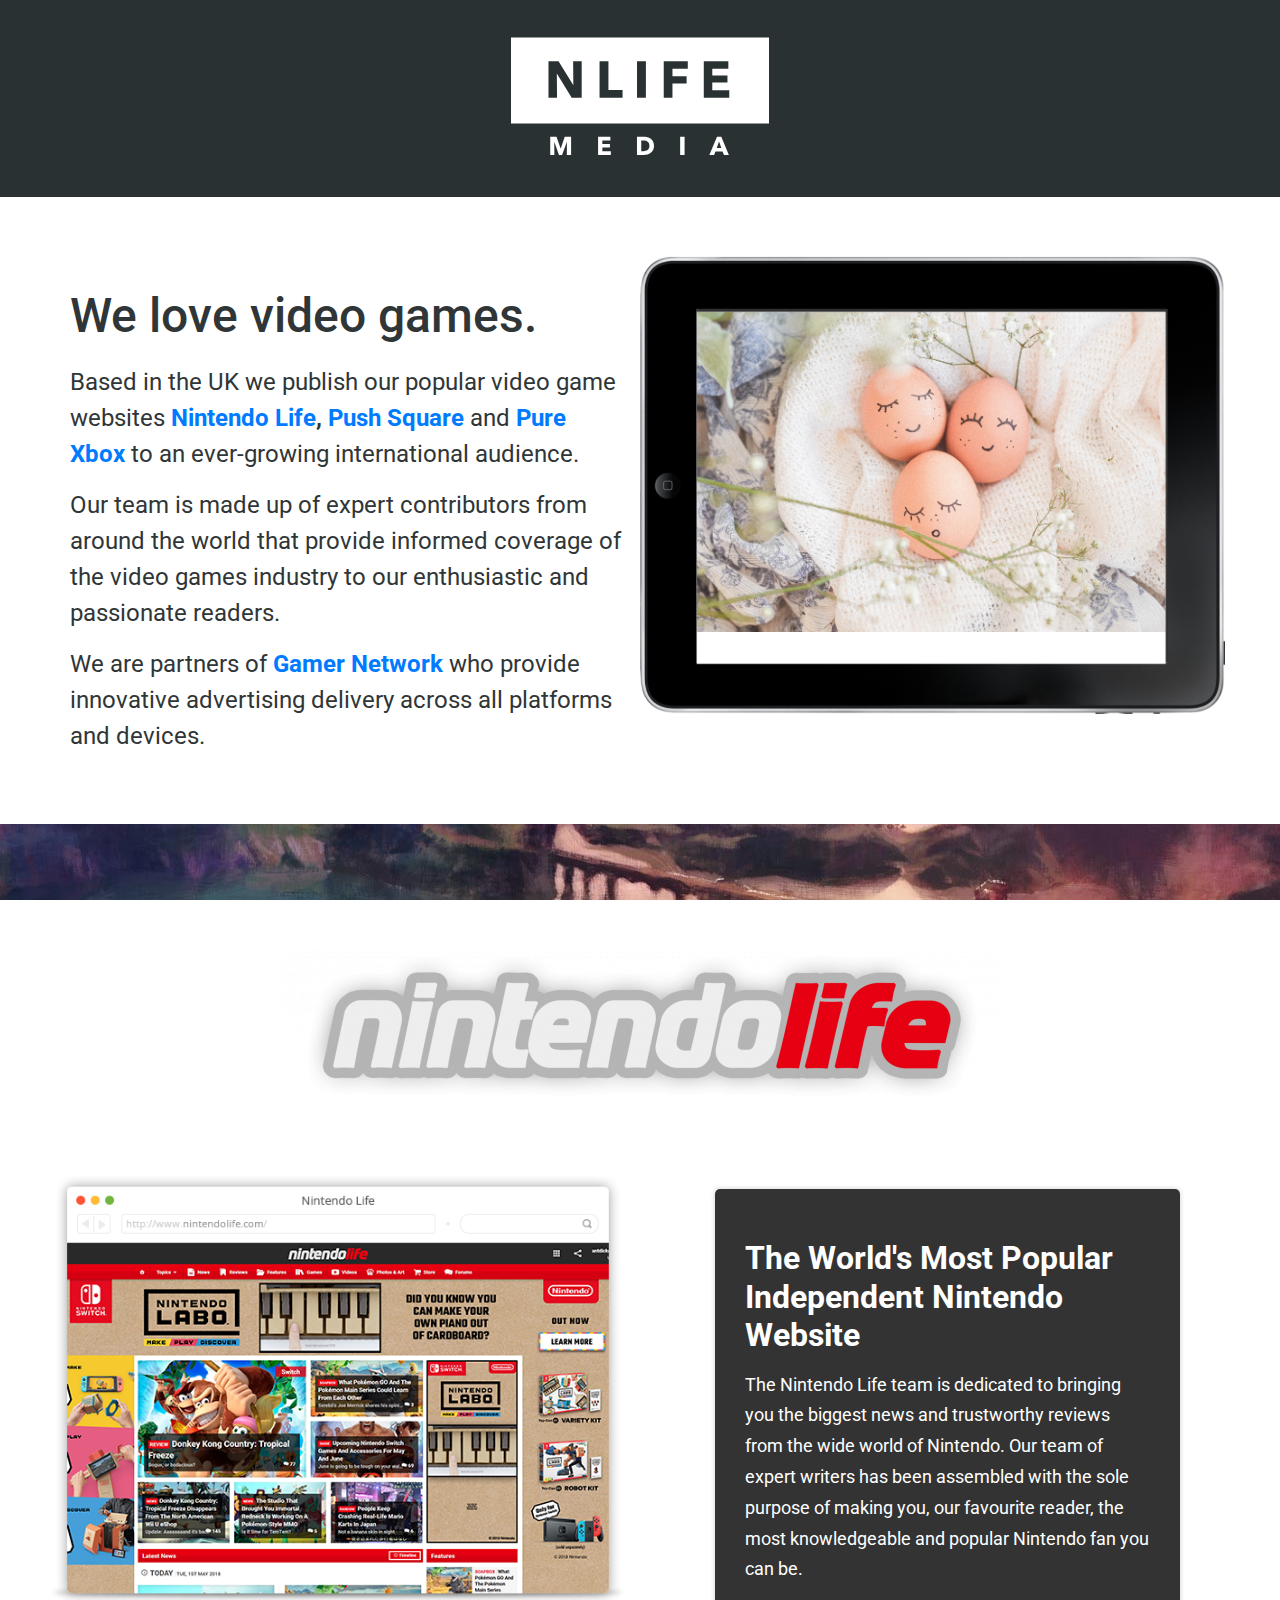
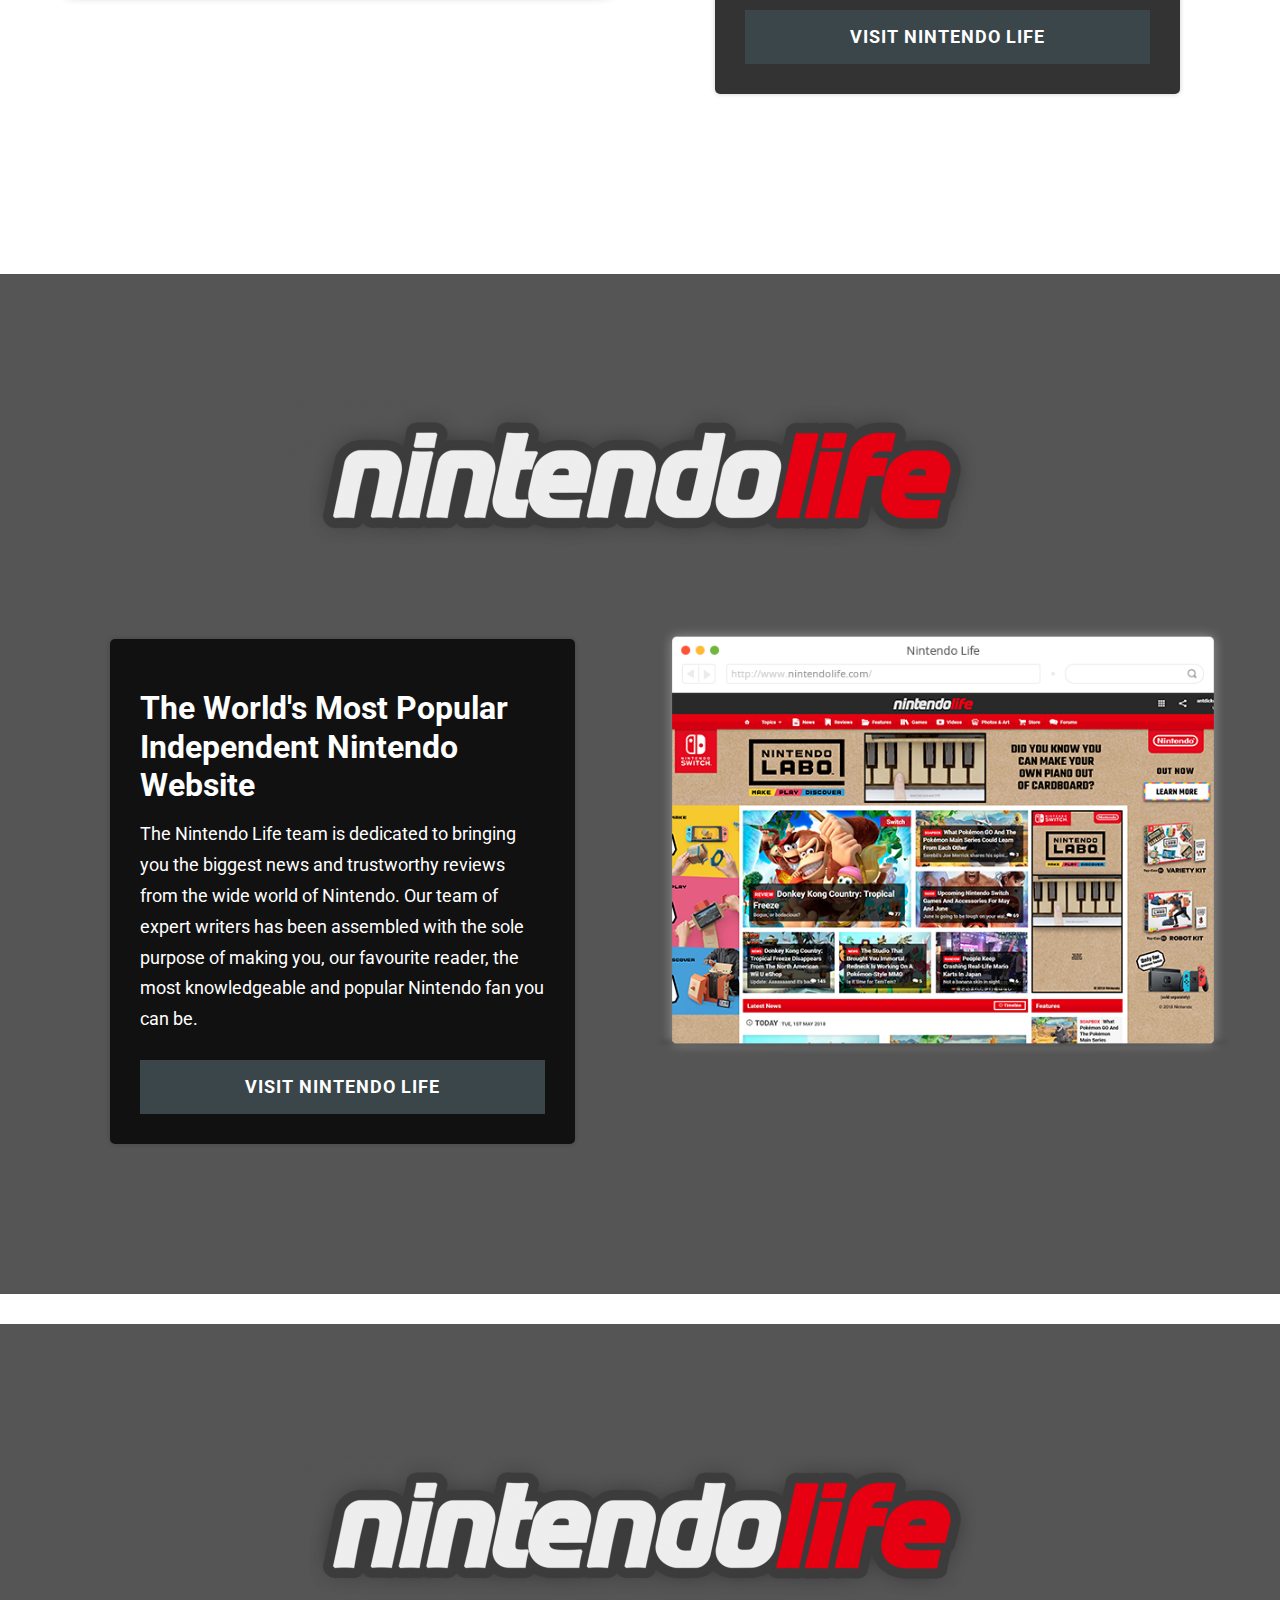
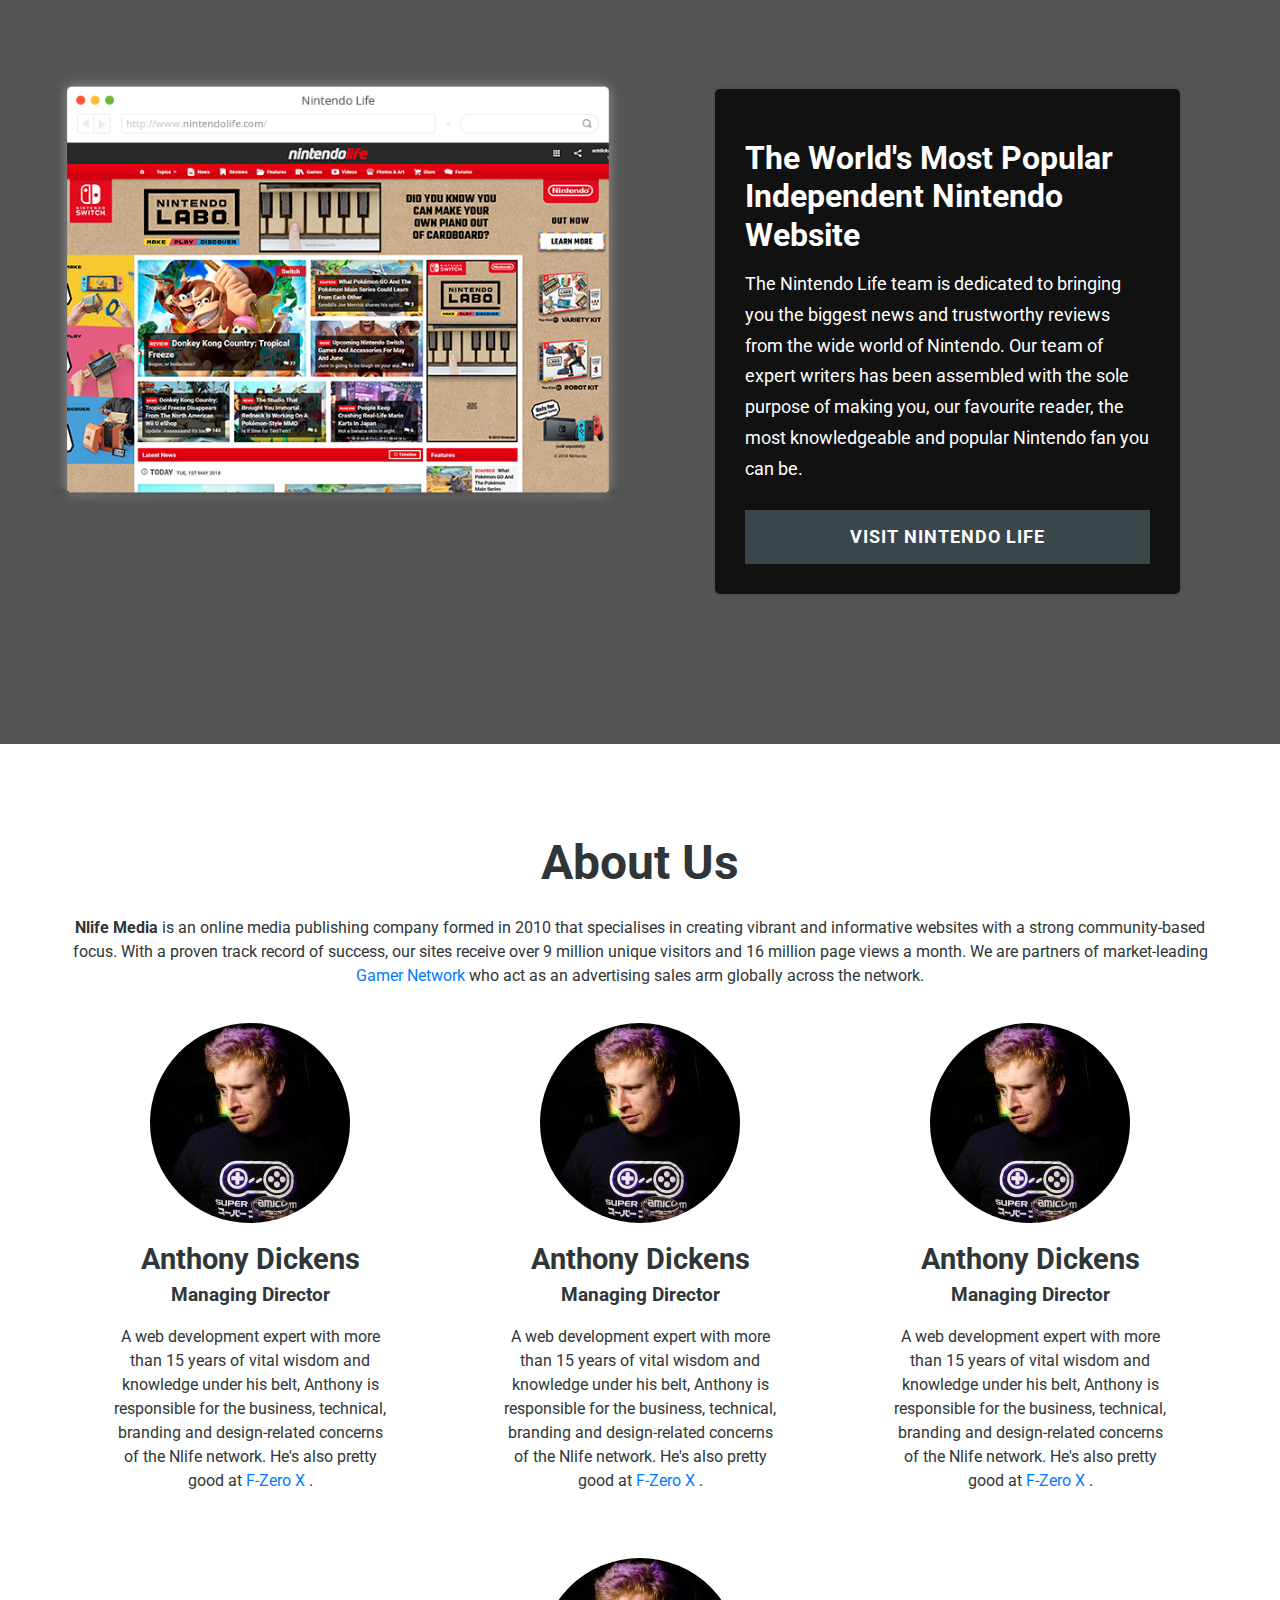
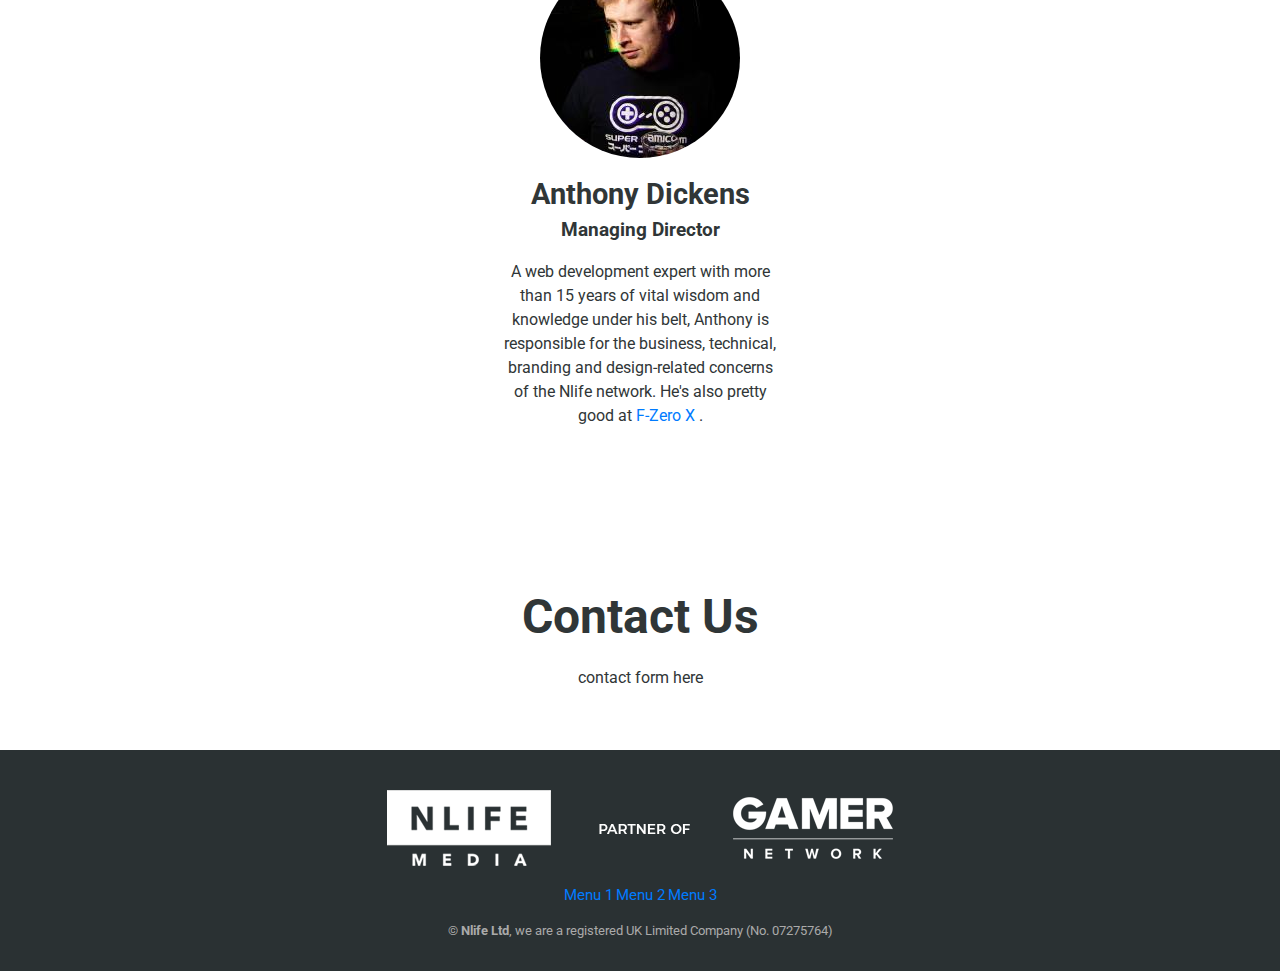
==== demo.html @ eb01dbcd "file changed" ====
<!doctype html>
<html lang="en">

<head>
    <!-- Required meta tags -->
    <meta charset="utf-8">
    <meta name="viewport" content="width=device-width, initial-scale=1, shrink-to-fit=no">
    <link href="https://fonts.googleapis.com/css?family=Roboto:400,700&display=swap" rel="stylesheet">
    <!-- Bootstrap CSS -->
    <link rel="stylesheet" href="css/main.css">

    <title>Hello, world!</title>
</head>

<body>
    <header class="masthead">
        <div class="site-logo">
            <h1><a href='http://localhost/workshop/html/' title="Nlife Media">Nlife Media</a></h1>
        </div>
    </header>
    <section class="banner">
        <div class="container">
            <div class="row">
                <div class="col-6">
                    <div class="banner-content">
                        <h2>We love video games.</h2>
                        <p>Based in the UK we publish our popular video game websites
                            <strong><a rel="external" href="https://www.nintendolife.com" target="_blank"
                                    title="External Link: https://www.nintendolife.com">Nintendo Life</a>,</strong>
                            <strong><a rel="external" href="https://www.pushsquare.com" target="_blank"
                                    title="External Link: https://www.pushsquare.com">Push Square</a></strong>
                            and<strong>
                                <a rel="external" href="https://www.purexbox.com" target="_blank"
                                    title="External Link: https://www.purexbox.com">Pure Xbox</a></strong> to an
                            ever-growing international audience.</p>
                        <p>Our team is made up of expert contributors from around the world that provide
                            informed coverage of the video games industry to our enthusiastic and passionate readers.
                        </p>
                        <p>We are partners of <strong><a rel="external" href="https://www.gamer-network.net"
                                    target="_blank" title="External Link: https://www.gamer-network.net">Gamer
                                    Network</a></strong> who provide innovative advertising delivery across all
                            platforms
                            and devices.</p>
                    </div>
                </div>
                <div class="col-6">
                    <div class="slider-container">
                        <div class="banner-slider">
                            <ul class="slides swiper-wrapper">
                                <li id="slideshow-1" class="slide swiper-slide tag-nintendo-life first"
                                    data-background="#292929">
                                    <a href="https://www.nintendolife.com" rel="external"
                                        title="Nintendo Life - Sinking City">
                                        <img src="images/slide-1.jpg" alt="Nintendo Life - Sinking City" width="605">
                                    </a>
                                </li>
                                <li id="slideshow-2" class="slide swiper-slide tag-nintendo-life"
                                    data-background="#292929">
                                    <a href="https://www.nintendolife.com" rel="external"
                                        title="Nintendo Life - Sinking City">
                                        <img src="images/slide-2.jpg" alt="Nintendo Life - Sinking City" width="605">
                                    </a>
                                </li>
                                <!-- <li id="slideshow-3" class="slide swiper-slide tag-nintendo-life"
                                    data-background="#292929">
                                    <a href="https://www.nintendolife.com" rel="external"
                                        title="Nintendo Life - Sinking City">
                                        <img src="images/3.png" alt="Nintendo Life - Sinking City" width="605">
                                    </a>
                                </li>
                                <li id="slideshow-4" class="slide swiper-slide tag-nintendo-life"
                                    data-background="#292929">
                                    <a href="https://www.nintendolife.com" rel="external"
                                        title="Nintendo Life - Sinking City">
                                        <img src="images/4.png" alt="Nintendo Life - Sinking City" width="605">
                                    </a>
                                </li>
                                <li id="slideshow-5" class="slide swiper-slide tag-nintendo-life"
                                    data-background="#292929">
                                    <a href="https://www.nintendolife.com" rel="external"
                                        title="Nintendo Life - Sinking City">
                                        <img src="images/5.jpg" alt="Nintendo Life - Sinking City" width="605">
                                    </a>
                                </li> -->
                            </ul>
                        </div>
                    </div>
                </div>
            </div>
        </div>
    </section>
    <section class="content-box" style="background-image: url(images/bg-nl.jpg)">
        <div class="container">
            <div class="row">
                <div class="col image-holder">
                    <img src="images/720x.png" alt="" title="Nintendo Life" width="720">
                </div>
            </div>
            <div class="row">
                <div class="col-6 image-holder">
                    <a href="https://www.nintendolife.com" id="cplink1_543" rel="external"
                        title="Screenshot of Nintendo Life" target="_blank">
                        <img src="images/original.png" alt="" title="Screenshot of Nintendo Life" width="637"
                            height="478">
                    </a>
                </div>
                <div class="col-6">
                    <div class="content-details">
                        <h2>The World's Most Popular Independent Nintendo Website</h2>
                        <p>The Nintendo Life team is dedicated to bringing you the biggest news and trustworthy reviews
                            from the wide world of Nintendo. Our team of expert writers has been assembled with the sole
                            purpose of making you, our favourite reader, the most knowledgeable and popular Nintendo fan
                            you can be.</p>
                        <div class="cta-button">
                            <a href="https://www.nintendolife.com" rel="external" title="Visit Nintendo Life"
                                target="_blank">Visit Nintendo Life</a>
                        </div>
                    </div>
                </div>
            </div>
        </div>
    </section>
    <section class="content-box" style="background-image: url(images/bg-ps.jpg)">
        <div class="container">
            <div class="row">
                <div class="col image-holder">
                    <img src="images/720x.png" alt="" title="Nintendo Life" width="720">
                </div>
            </div>
            <div class="row">
                <div class="col-6">
                    <div class="content-details">
                        <h2>The World's Most Popular Independent Nintendo Website</h2>
                        <p>The Nintendo Life team is dedicated to bringing you the biggest news and trustworthy reviews
                            from the wide world of Nintendo. Our team of expert writers has been assembled with the sole
                            purpose of making you, our favourite reader, the most knowledgeable and popular Nintendo fan
                            you can be.</p>
                        <div class="cta-button">
                            <a href="https://www.nintendolife.com" rel="external" title="Visit Nintendo Life"
                                target="_blank">Visit Nintendo Life</a>
                        </div>
                    </div>
                </div>
                <div class="col-6 image-holder">
                    <a href="https://www.nintendolife.com" id="cplink1_543" rel="external"
                        title="Screenshot of Nintendo Life" target="_blank">
                        <img src="images/original.png" alt="" title="Screenshot of Nintendo Life" width="637"
                            height="478">
                    </a>
                </div>
            </div>
        </div>
    </section>
    <section class="content-box" style="background-image: url(images/bg-px.jpg)">
        <div class="container">
            <div class="row">
                <div class="col image-holder">
                    <img src="images/720x.png" alt="" title="Nintendo Life" width="720">
                </div>
            </div>
            <div class="row">
                <div class="col-6 image-holder">
                    <a href="https://www.nintendolife.com" id="cplink1_543" rel="external"
                        title="Screenshot of Nintendo Life" target="_blank">
                        <img src="images/original.png" alt="" title="Screenshot of Nintendo Life" width="637"
                            height="478">
                    </a>
                </div>
                <div class="col-6">
                    <div class="content-details">
                        <h2>The World's Most Popular Independent Nintendo Website</h2>
                        <p>The Nintendo Life team is dedicated to bringing you the biggest news and trustworthy reviews
                            from the wide world of Nintendo. Our team of expert writers has been assembled with the sole
                            purpose of making you, our favourite reader, the most knowledgeable and popular Nintendo fan
                            you can be.</p>
                        <div class="cta-button">
                            <a href="https://www.nintendolife.com" rel="external" title="Visit Nintendo Life"
                                target="_blank">Visit Nintendo Life</a>
                        </div>
                    </div>
                </div>
            </div>
        </div>
    </section>
    <section class="about">
        <div class="container">

            <h2>About Us</h2>
            <p><strong>Nlife Media</strong> is an online media publishing company formed in 2010 that
                specialises in creating vibrant and informative websites with a strong community-based focus. With a
                proven
                track record of success, our sites receive over 9 million unique visitors and 16 million page views
                a
                month.
                We are partners of market-leading <a rel="external" href="https://www.gamer-network.net" target="_blank"
                    title="External Link: https://www.gamer-network.net">Gamer Network</a> who act
                as an advertising
                sales
                arm globally across the network.</p>

            <div class="row">
                <div class="col-md-4 mx-auto">
                    <div class="contact">
                        <div class="photo">
                            <img src="images/p1.jpg" alt="Anthony Dickens" class="file2" width="200" height="200">
                        </div>
                        <div class="details">
                            <h3>Anthony Dickens</h2>
                            <h4>Managing Director</h3>
                            <div class="note">
                                <p>
                                    A web development expert with more than 15 years of vital wisdom and
                                    knowledge under his belt, Anthony is responsible for the business, technical,
                                    branding and design-related concerns of the Nlife network. He's also pretty good at
                                    <a rel="external" href="https://www.nintendolife.com/games/n64/f_zero_x"
                                        target="_blank"
                                        title="External Link: https://www.nintendolife.com/games/n64/f_zero_x">
                                        F-Zero X
                                    </a>.
                                </p>
                            </div>
                        </div>
                        <div class="clear"></div>
                    </div>
                </div>
                <div class="col-md-4 mx-auto">
                    <div class="contact">
                        <div class="photo">
                            <img src="images/p1.jpg" alt="Anthony Dickens" class="file2" width="200" height="200">
                        </div>
                        <div class="details">
                            <h3>Anthony Dickens</h2>
                            <h4>Managing Director</h3>
                            <div class="note">
                                <p>
                                    A web development expert with more than 15 years of vital wisdom and
                                    knowledge under his belt, Anthony is responsible for the business, technical,
                                    branding and design-related concerns of the Nlife network. He's also pretty good at
                                    <a rel="external" href="https://www.nintendolife.com/games/n64/f_zero_x"
                                        target="_blank"
                                        title="External Link: https://www.nintendolife.com/games/n64/f_zero_x">
                                        F-Zero X
                                    </a>.
                                </p>
                            </div>
                        </div>
                        <div class="clear"></div>
                    </div>
                </div>
                <div class="col-md-4 mx-auto">
                    <div class="contact">
                        <div class="photo">
                            <img src="images/p1.jpg" alt="Anthony Dickens" class="file2" width="200" height="200">
                        </div>
                        <div class="details">
                            <h3>Anthony Dickens</h2>
                            <h4>Managing Director</h3>
                            <div class="note">
                                <p>
                                    A web development expert with more than 15 years of vital wisdom and
                                    knowledge under his belt, Anthony is responsible for the business, technical,
                                    branding and design-related concerns of the Nlife network. He's also pretty good at
                                    <a rel="external" href="https://www.nintendolife.com/games/n64/f_zero_x"
                                        target="_blank"
                                        title="External Link: https://www.nintendolife.com/games/n64/f_zero_x">
                                        F-Zero X
                                    </a>.
                                </p>
                            </div>
                        </div>
                        <div class="clear"></div>
                    </div>
                </div>
                <div class="col-md-4 mx-auto">
                    <div class="contact">
                        <div class="photo">
                            <img src="images/p1.jpg" alt="Anthony Dickens" class="file2" width="200" height="200">
                        </div>
                        <div class="details">
                            <h3>Anthony Dickens</h2>
                            <h4>Managing Director</h3>
                            <div class="note">
                                <p>
                                    A web development expert with more than 15 years of vital wisdom and
                                    knowledge under his belt, Anthony is responsible for the business, technical,
                                    branding and design-related concerns of the Nlife network. He's also pretty good at
                                    <a rel="external" href="https://www.nintendolife.com/games/n64/f_zero_x"
                                        target="_blank"
                                        title="External Link: https://www.nintendolife.com/games/n64/f_zero_x">
                                        F-Zero X
                                    </a>.
                                </p>
                            </div>
                        </div>
                        <div class="clear"></div>
                    </div>
                </div>

            </div>
        </div>
    </section>
    <section class="contact">
        <div class="container">
            <h2>Contact Us</h2>
            <div class="row">
                <div class="col-lg-6 col-md-12 mx-auto">
                contact form here
                </div>
            </div>
        </div>
    </section>
    <footer class="footer">
        <div class="partner-logo">
            <a href="https://www.gamer-network.net"><img src="images/partner-logo.png" /></a>
        </div>
        <div class="footer-nav">
            <ul>
                <li><a href="#">Menu 1</a></li>
                <li><a href="#">Menu 2</a></li>
                <li><a href="#">Menu 3</a></li>
            </ul>
        </div>
        <div class="copyright"><p>© <strong>Nlife Ltd</strong>, we are a registered UK Limited Company (No. 07275764)</p></div>
    </footer>
    <!-- Optional JavaScript -->
    <!-- jQuery first, then Popper.js, then Bootstrap JS -->
    <script src="https://code.jquery.com/jquery-3.4.1.slim.min.js"
        integrity="sha384-J6qa4849blE2+poT4WnyKhv5vZF5SrPo0iEjwBvKU7imGFAV0wwj1yYfoRSJoZ+n" crossorigin="anonymous">
    </script>
    <script src="https://cdn.jsdelivr.net/npm/popper.js@1.16.0/dist/umd/popper.min.js"
        integrity="sha384-Q6E9RHvbIyZFJoft+2mJbHaEWldlvI9IOYy5n3zV9zzTtmI3UksdQRVvoxMfooAo" crossorigin="anonymous">
    </script>
    <script src="https://stackpath.bootstrapcdn.com/bootstrap/4.4.1/js/bootstrap.min.js"
        integrity="sha384-wfSDF2E50Y2D1uUdj0O3uMBJnjuUD4Ih7YwaYd1iqfktj0Uod8GCExl3Og8ifwB6" crossorigin="anonymous">
    </script>
    <script src="js/swiper.min.js"></script>
    <script type="text/javascript">
        $(document).ready(function () {
            new Swiper('.banner-slider', {
                "effect": "fade",
                "loop": true,
                "preloadImages": false,
                "lazy": true,
                "autoHeight": false,
                "autoplay": {
                    "delay": 3000
                }
            });
        });
    </script>
</body>

</html>
---- css/main.css ----
@charset "UTF-8";
/* Color Variables */
/* Media Query Veriables */
/* Common Variables */
/*!
 * Bootstrap v4.4.1 (https://getbootstrap.com/)
 * Copyright 2011-2019 The Bootstrap Authors
 * Copyright 2011-2019 Twitter, Inc.
 * Licensed under MIT (https://github.com/twbs/bootstrap/blob/master/LICENSE)
 */
:root {
  --blue: #007bff;
  --indigo: #6610f2;
  --purple: #6f42c1;
  --pink: #e83e8c;
  --red: #dc3545;
  --orange: #fd7e14;
  --yellow: #ffc107;
  --green: #28a745;
  --teal: #20c997;
  --cyan: #17a2b8;
  --white: #FFFFFF;
  --gray: #6c757d;
  --gray-dark: #343a40;
  --primary: #007bff;
  --secondary: #6c757d;
  --success: #28a745;
  --info: #17a2b8;
  --warning: #ffc107;
  --danger: #dc3545;
  --light: #f8f9fa;
  --dark: #343a40;
  --breakpoint-xs: 0;
  --breakpoint-sm: 576px;
  --breakpoint-md: 768px;
  --breakpoint-lg: 992px;
  --breakpoint-xl: 1200px;
  --font-family-sans-serif: -apple-system, BlinkMacSystemFont, "Segoe UI", Roboto, "Helvetica Neue", Arial, "Noto Sans", sans-serif, "Apple Color Emoji", "Segoe UI Emoji", "Segoe UI Symbol", "Noto Color Emoji";
  --font-family-monospace: SFMono-Regular, Menlo, Monaco, Consolas, "Liberation Mono", "Courier New", monospace;
}

*,
*::before,
*::after {
  box-sizing: border-box;
}

html {
  font-family: sans-serif;
  line-height: 1.15;
  -webkit-text-size-adjust: 100%;
  -webkit-tap-highlight-color: rgba(0, 0, 0, 0);
}

article, aside, figcaption, figure, footer, header, hgroup, main, nav, section {
  display: block;
}

body {
  margin: 0;
  font-family: -apple-system, BlinkMacSystemFont, "Segoe UI", Roboto, "Helvetica Neue", Arial, "Noto Sans", sans-serif, "Apple Color Emoji", "Segoe UI Emoji", "Segoe UI Symbol", "Noto Color Emoji";
  font-size: 1rem;
  font-weight: 400;
  line-height: 1.5;
  color: #212529;
  text-align: left;
  background-color: #FFFFFF;
}

[tabindex="-1"]:focus:not(:focus-visible) {
  outline: 0 !important;
}

hr {
  box-sizing: content-box;
  height: 0;
  overflow: visible;
}

h1, h2, h3, h4, h5, h6 {
  margin-top: 0;
  margin-bottom: 0.5rem;
}

p {
  margin-top: 0;
  margin-bottom: 1rem;
}

abbr[title],
abbr[data-original-title] {
  text-decoration: underline;
  text-decoration: underline dotted;
  cursor: help;
  border-bottom: 0;
  text-decoration-skip-ink: none;
}

address {
  margin-bottom: 1rem;
  font-style: normal;
  line-height: inherit;
}

ol,
ul,
dl {
  margin-top: 0;
  margin-bottom: 1rem;
}

ol ol,
ul ul,
ol ul,
ul ol {
  margin-bottom: 0;
}

dt {
  font-weight: 700;
}

dd {
  margin-bottom: 0.5rem;
  margin-left: 0;
}

blockquote {
  margin: 0 0 1rem;
}

b,
strong {
  font-weight: bolder;
}

small {
  font-size: 80%;
}

sub,
sup {
  position: relative;
  font-size: 75%;
  line-height: 0;
  vertical-align: baseline;
}

sub {
  bottom: -0.25em;
}

sup {
  top: -0.5em;
}

a {
  color: #007bff;
  text-decoration: none;
  background-color: transparent;
}
a:hover {
  color: #0056b3;
  text-decoration: underline;
}

a:not([href]) {
  color: inherit;
  text-decoration: none;
}
a:not([href]):hover {
  color: inherit;
  text-decoration: none;
}

pre,
code,
kbd,
samp {
  font-family: SFMono-Regular, Menlo, Monaco, Consolas, "Liberation Mono", "Courier New", monospace;
  font-size: 1em;
}

pre {
  margin-top: 0;
  margin-bottom: 1rem;
  overflow: auto;
}

figure {
  margin: 0 0 1rem;
}

img {
  vertical-align: middle;
  border-style: none;
}

svg {
  overflow: hidden;
  vertical-align: middle;
}

table {
  border-collapse: collapse;
}

caption {
  padding-top: 0.75rem;
  padding-bottom: 0.75rem;
  color: #6c757d;
  text-align: left;
  caption-side: bottom;
}

th {
  text-align: inherit;
}

label {
  display: inline-block;
  margin-bottom: 0.5rem;
}

button {
  border-radius: 0;
}

button:focus {
  outline: 1px dotted;
  outline: 5px auto -webkit-focus-ring-color;
}

input,
button,
select,
optgroup,
textarea {
  margin: 0;
  font-family: inherit;
  font-size: inherit;
  line-height: inherit;
}

button,
input {
  overflow: visible;
}

button,
select {
  text-transform: none;
}

select {
  word-wrap: normal;
}

button,
[type=button],
[type=reset],
[type=submit] {
  -webkit-appearance: button;
}

button:not(:disabled),
[type=button]:not(:disabled),
[type=reset]:not(:disabled),
[type=submit]:not(:disabled) {
  cursor: pointer;
}

button::-moz-focus-inner,
[type=button]::-moz-focus-inner,
[type=reset]::-moz-focus-inner,
[type=submit]::-moz-focus-inner {
  padding: 0;
  border-style: none;
}

input[type=radio],
input[type=checkbox] {
  box-sizing: border-box;
  padding: 0;
}

input[type=date],
input[type=time],
input[type=datetime-local],
input[type=month] {
  -webkit-appearance: listbox;
}

textarea {
  overflow: auto;
  resize: vertical;
}

fieldset {
  min-width: 0;
  padding: 0;
  margin: 0;
  border: 0;
}

legend {
  display: block;
  width: 100%;
  max-width: 100%;
  padding: 0;
  margin-bottom: 0.5rem;
  font-size: 1.5rem;
  line-height: inherit;
  color: inherit;
  white-space: normal;
}

progress {
  vertical-align: baseline;
}

[type=number]::-webkit-inner-spin-button,
[type=number]::-webkit-outer-spin-button {
  height: auto;
}

[type=search] {
  outline-offset: -2px;
  -webkit-appearance: none;
}

[type=search]::-webkit-search-decoration {
  -webkit-appearance: none;
}

::-webkit-file-upload-button {
  font: inherit;
  -webkit-appearance: button;
}

output {
  display: inline-block;
}

summary {
  display: list-item;
  cursor: pointer;
}

template {
  display: none;
}

[hidden] {
  display: none !important;
}

h1, h2, h3, h4, h5, h6,
.h1, .h2, .h3, .h4, .h5, .h6 {
  margin-bottom: 0.5rem;
  font-weight: 500;
  line-height: 1.2;
}

h1, .h1 {
  font-size: 2.5rem;
}

h2, .h2 {
  font-size: 2rem;
}

h3, .h3 {
  font-size: 1.75rem;
}

h4, .h4 {
  font-size: 1.5rem;
}

h5, .h5 {
  font-size: 1.25rem;
}

h6, .h6 {
  font-size: 1rem;
}

.lead {
  font-size: 1.25rem;
  font-weight: 300;
}

.display-1 {
  font-size: 6rem;
  font-weight: 300;
  line-height: 1.2;
}

.display-2 {
  font-size: 5.5rem;
  font-weight: 300;
  line-height: 1.2;
}

.display-3 {
  font-size: 4.5rem;
  font-weight: 300;
  line-height: 1.2;
}

.display-4 {
  font-size: 3.5rem;
  font-weight: 300;
  line-height: 1.2;
}

hr {
  margin-top: 1rem;
  margin-bottom: 1rem;
  border: 0;
  border-top: 1px solid rgba(0, 0, 0, 0.1);
}

small,
.small {
  font-size: 80%;
  font-weight: 400;
}

mark,
.mark {
  padding: 0.2em;
  background-color: #fcf8e3;
}

.list-unstyled {
  padding-left: 0;
  list-style: none;
}

.list-inline {
  padding-left: 0;
  list-style: none;
}

.list-inline-item {
  display: inline-block;
}
.list-inline-item:not(:last-child) {
  margin-right: 0.5rem;
}

.initialism {
  font-size: 90%;
  text-transform: uppercase;
}

.blockquote {
  margin-bottom: 1rem;
  font-size: 1.25rem;
}

.blockquote-footer {
  display: block;
  font-size: 80%;
  color: #6c757d;
}
.blockquote-footer::before {
  content: "— ";
}

.img-fluid {
  max-width: 100%;
  height: auto;
}

.img-thumbnail {
  padding: 0.25rem;
  background-color: #FFFFFF;
  border: 1px solid #dee2e6;
  border-radius: 0.25rem;
  max-width: 100%;
  height: auto;
}

.figure {
  display: inline-block;
}

.figure-img {
  margin-bottom: 0.5rem;
  line-height: 1;
}

.figure-caption {
  font-size: 90%;
  color: #6c757d;
}

code {
  font-size: 87.5%;
  color: #e83e8c;
  word-wrap: break-word;
}
a > code {
  color: inherit;
}

kbd {
  padding: 0.2rem 0.4rem;
  font-size: 87.5%;
  color: #FFFFFF;
  background-color: #212529;
  border-radius: 0.2rem;
}
kbd kbd {
  padding: 0;
  font-size: 100%;
  font-weight: 700;
}

pre {
  display: block;
  font-size: 87.5%;
  color: #212529;
}
pre code {
  font-size: inherit;
  color: inherit;
  word-break: normal;
}

.pre-scrollable {
  max-height: 340px;
  overflow-y: scroll;
}

.container {
  width: 100%;
  padding-right: 15px;
  padding-left: 15px;
  margin-right: auto;
  margin-left: auto;
}
@media (min-width: 576px) {
  .container {
    max-width: 540px;
  }
}
@media (min-width: 768px) {
  .container {
    max-width: 720px;
  }
}
@media (min-width: 992px) {
  .container {
    max-width: 960px;
  }
}
@media (min-width: 1200px) {
  .container {
    max-width: 1140px;
  }
}

.container-fluid, .container-xl, .container-lg, .container-md, .container-sm {
  width: 100%;
  padding-right: 15px;
  padding-left: 15px;
  margin-right: auto;
  margin-left: auto;
}

@media (min-width: 576px) {
  .container-sm, .container {
    max-width: 540px;
  }
}
@media (min-width: 768px) {
  .container-md, .container-sm, .container {
    max-width: 720px;
  }
}
@media (min-width: 992px) {
  .container-lg, .container-md, .container-sm, .container {
    max-width: 960px;
  }
}
@media (min-width: 1200px) {
  .container-xl, .container-lg, .container-md, .container-sm, .container {
    max-width: 1140px;
  }
}
.row {
  display: flex;
  flex-wrap: wrap;
  margin-right: -15px;
  margin-left: -15px;
}

.no-gutters {
  margin-right: 0;
  margin-left: 0;
}
.no-gutters > .col,
.no-gutters > [class*=col-] {
  padding-right: 0;
  padding-left: 0;
}

.col-xl,
.col-xl-auto, .col-xl-12, .col-xl-11, .col-xl-10, .col-xl-9, .col-xl-8, .col-xl-7, .col-xl-6, .col-xl-5, .col-xl-4, .col-xl-3, .col-xl-2, .col-xl-1, .col-lg,
.col-lg-auto, .col-lg-12, .col-lg-11, .col-lg-10, .col-lg-9, .col-lg-8, .col-lg-7, .col-lg-6, .col-lg-5, .col-lg-4, .col-lg-3, .col-lg-2, .col-lg-1, .col-md,
.col-md-auto, .col-md-12, .col-md-11, .col-md-10, .col-md-9, .col-md-8, .col-md-7, .col-md-6, .col-md-5, .col-md-4, .col-md-3, .col-md-2, .col-md-1, .col-sm,
.col-sm-auto, .col-sm-12, .col-sm-11, .col-sm-10, .col-sm-9, .col-sm-8, .col-sm-7, .col-sm-6, .col-sm-5, .col-sm-4, .col-sm-3, .col-sm-2, .col-sm-1, .col,
.col-auto, .col-12, .col-11, .col-10, .col-9, .col-8, .col-7, .col-6, .col-5, .col-4, .col-3, .col-2, .col-1 {
  position: relative;
  width: 100%;
  padding-right: 15px;
  padding-left: 15px;
}

.col {
  flex-basis: 0;
  flex-grow: 1;
  max-width: 100%;
}

.row-cols-1 > * {
  flex: 0 0 100%;
  max-width: 100%;
}

.row-cols-2 > * {
  flex: 0 0 50%;
  max-width: 50%;
}

.row-cols-3 > * {
  flex: 0 0 33.3333333333%;
  max-width: 33.3333333333%;
}

.row-cols-4 > * {
  flex: 0 0 25%;
  max-width: 25%;
}

.row-cols-5 > * {
  flex: 0 0 20%;
  max-width: 20%;
}

.row-cols-6 > * {
  flex: 0 0 16.6666666667%;
  max-width: 16.6666666667%;
}

.col-auto {
  flex: 0 0 auto;
  width: auto;
  max-width: 100%;
}

.col-1 {
  flex: 0 0 8.3333333333%;
  max-width: 8.3333333333%;
}

.col-2 {
  flex: 0 0 16.6666666667%;
  max-width: 16.6666666667%;
}

.col-3 {
  flex: 0 0 25%;
  max-width: 25%;
}

.col-4 {
  flex: 0 0 33.3333333333%;
  max-width: 33.3333333333%;
}

.col-5 {
  flex: 0 0 41.6666666667%;
  max-width: 41.6666666667%;
}

.col-6 {
  flex: 0 0 50%;
  max-width: 50%;
}

.col-7 {
  flex: 0 0 58.3333333333%;
  max-width: 58.3333333333%;
}

.col-8 {
  flex: 0 0 66.6666666667%;
  max-width: 66.6666666667%;
}

.col-9 {
  flex: 0 0 75%;
  max-width: 75%;
}

.col-10 {
  flex: 0 0 83.3333333333%;
  max-width: 83.3333333333%;
}

.col-11 {
  flex: 0 0 91.6666666667%;
  max-width: 91.6666666667%;
}

.col-12 {
  flex: 0 0 100%;
  max-width: 100%;
}

.order-first {
  order: -1;
}

.order-last {
  order: 13;
}

.order-0 {
  order: 0;
}

.order-1 {
  order: 1;
}

.order-2 {
  order: 2;
}

.order-3 {
  order: 3;
}

.order-4 {
  order: 4;
}

.order-5 {
  order: 5;
}

.order-6 {
  order: 6;
}

.order-7 {
  order: 7;
}

.order-8 {
  order: 8;
}

.order-9 {
  order: 9;
}

.order-10 {
  order: 10;
}

.order-11 {
  order: 11;
}

.order-12 {
  order: 12;
}

.offset-1 {
  margin-left: 8.3333333333%;
}

.offset-2 {
  margin-left: 16.6666666667%;
}

.offset-3 {
  margin-left: 25%;
}

.offset-4 {
  margin-left: 33.3333333333%;
}

.offset-5 {
  margin-left: 41.6666666667%;
}

.offset-6 {
  margin-left: 50%;
}

.offset-7 {
  margin-left: 58.3333333333%;
}

.offset-8 {
  margin-left: 66.6666666667%;
}

.offset-9 {
  margin-left: 75%;
}

.offset-10 {
  margin-left: 83.3333333333%;
}

.offset-11 {
  margin-left: 91.6666666667%;
}

@media (min-width: 576px) {
  .col-sm {
    flex-basis: 0;
    flex-grow: 1;
    max-width: 100%;
  }

  .row-cols-sm-1 > * {
    flex: 0 0 100%;
    max-width: 100%;
  }

  .row-cols-sm-2 > * {
    flex: 0 0 50%;
    max-width: 50%;
  }

  .row-cols-sm-3 > * {
    flex: 0 0 33.3333333333%;
    max-width: 33.3333333333%;
  }

  .row-cols-sm-4 > * {
    flex: 0 0 25%;
    max-width: 25%;
  }

  .row-cols-sm-5 > * {
    flex: 0 0 20%;
    max-width: 20%;
  }

  .row-cols-sm-6 > * {
    flex: 0 0 16.6666666667%;
    max-width: 16.6666666667%;
  }

  .col-sm-auto {
    flex: 0 0 auto;
    width: auto;
    max-width: 100%;
  }

  .col-sm-1 {
    flex: 0 0 8.3333333333%;
    max-width: 8.3333333333%;
  }

  .col-sm-2 {
    flex: 0 0 16.6666666667%;
    max-width: 16.6666666667%;
  }

  .col-sm-3 {
    flex: 0 0 25%;
    max-width: 25%;
  }

  .col-sm-4 {
    flex: 0 0 33.3333333333%;
    max-width: 33.3333333333%;
  }

  .col-sm-5 {
    flex: 0 0 41.6666666667%;
    max-width: 41.6666666667%;
  }

  .col-sm-6 {
    flex: 0 0 50%;
    max-width: 50%;
  }

  .col-sm-7 {
    flex: 0 0 58.3333333333%;
    max-width: 58.3333333333%;
  }

  .col-sm-8 {
    flex: 0 0 66.6666666667%;
    max-width: 66.6666666667%;
  }

  .col-sm-9 {
    flex: 0 0 75%;
    max-width: 75%;
  }

  .col-sm-10 {
    flex: 0 0 83.3333333333%;
    max-width: 83.3333333333%;
  }

  .col-sm-11 {
    flex: 0 0 91.6666666667%;
    max-width: 91.6666666667%;
  }

  .col-sm-12 {
    flex: 0 0 100%;
    max-width: 100%;
  }

  .order-sm-first {
    order: -1;
  }

  .order-sm-last {
    order: 13;
  }

  .order-sm-0 {
    order: 0;
  }

  .order-sm-1 {
    order: 1;
  }

  .order-sm-2 {
    order: 2;
  }

  .order-sm-3 {
    order: 3;
  }

  .order-sm-4 {
    order: 4;
  }

  .order-sm-5 {
    order: 5;
  }

  .order-sm-6 {
    order: 6;
  }

  .order-sm-7 {
    order: 7;
  }

  .order-sm-8 {
    order: 8;
  }

  .order-sm-9 {
    order: 9;
  }

  .order-sm-10 {
    order: 10;
  }

  .order-sm-11 {
    order: 11;
  }

  .order-sm-12 {
    order: 12;
  }

  .offset-sm-0 {
    margin-left: 0;
  }

  .offset-sm-1 {
    margin-left: 8.3333333333%;
  }

  .offset-sm-2 {
    margin-left: 16.6666666667%;
  }

  .offset-sm-3 {
    margin-left: 25%;
  }

  .offset-sm-4 {
    margin-left: 33.3333333333%;
  }

  .offset-sm-5 {
    margin-left: 41.6666666667%;
  }

  .offset-sm-6 {
    margin-left: 50%;
  }

  .offset-sm-7 {
    margin-left: 58.3333333333%;
  }

  .offset-sm-8 {
    margin-left: 66.6666666667%;
  }

  .offset-sm-9 {
    margin-left: 75%;
  }

  .offset-sm-10 {
    margin-left: 83.3333333333%;
  }

  .offset-sm-11 {
    margin-left: 91.6666666667%;
  }
}
@media (min-width: 768px) {
  .col-md {
    flex-basis: 0;
    flex-grow: 1;
    max-width: 100%;
  }

  .row-cols-md-1 > * {
    flex: 0 0 100%;
    max-width: 100%;
  }

  .row-cols-md-2 > * {
    flex: 0 0 50%;
    max-width: 50%;
  }

  .row-cols-md-3 > * {
    flex: 0 0 33.3333333333%;
    max-width: 33.3333333333%;
  }

  .row-cols-md-4 > * {
    flex: 0 0 25%;
    max-width: 25%;
  }

  .row-cols-md-5 > * {
    flex: 0 0 20%;
    max-width: 20%;
  }

  .row-cols-md-6 > * {
    flex: 0 0 16.6666666667%;
    max-width: 16.6666666667%;
  }

  .col-md-auto {
    flex: 0 0 auto;
    width: auto;
    max-width: 100%;
  }

  .col-md-1 {
    flex: 0 0 8.3333333333%;
    max-width: 8.3333333333%;
  }

  .col-md-2 {
    flex: 0 0 16.6666666667%;
    max-width: 16.6666666667%;
  }

  .col-md-3 {
    flex: 0 0 25%;
    max-width: 25%;
  }

  .col-md-4 {
    flex: 0 0 33.3333333333%;
    max-width: 33.3333333333%;
  }

  .col-md-5 {
    flex: 0 0 41.6666666667%;
    max-width: 41.6666666667%;
  }

  .col-md-6 {
    flex: 0 0 50%;
    max-width: 50%;
  }

  .col-md-7 {
    flex: 0 0 58.3333333333%;
    max-width: 58.3333333333%;
  }

  .col-md-8 {
    flex: 0 0 66.6666666667%;
    max-width: 66.6666666667%;
  }

  .col-md-9 {
    flex: 0 0 75%;
    max-width: 75%;
  }

  .col-md-10 {
    flex: 0 0 83.3333333333%;
    max-width: 83.3333333333%;
  }

  .col-md-11 {
    flex: 0 0 91.6666666667%;
    max-width: 91.6666666667%;
  }

  .col-md-12 {
    flex: 0 0 100%;
    max-width: 100%;
  }

  .order-md-first {
    order: -1;
  }

  .order-md-last {
    order: 13;
  }

  .order-md-0 {
    order: 0;
  }

  .order-md-1 {
    order: 1;
  }

  .order-md-2 {
    order: 2;
  }

  .order-md-3 {
    order: 3;
  }

  .order-md-4 {
    order: 4;
  }

  .order-md-5 {
    order: 5;
  }

  .order-md-6 {
    order: 6;
  }

  .order-md-7 {
    order: 7;
  }

  .order-md-8 {
    order: 8;
  }

  .order-md-9 {
    order: 9;
  }

  .order-md-10 {
    order: 10;
  }

  .order-md-11 {
    order: 11;
  }

  .order-md-12 {
    order: 12;
  }

  .offset-md-0 {
    margin-left: 0;
  }

  .offset-md-1 {
    margin-left: 8.3333333333%;
  }

  .offset-md-2 {
    margin-left: 16.6666666667%;
  }

  .offset-md-3 {
    margin-left: 25%;
  }

  .offset-md-4 {
    margin-left: 33.3333333333%;
  }

  .offset-md-5 {
    margin-left: 41.6666666667%;
  }

  .offset-md-6 {
    margin-left: 50%;
  }

  .offset-md-7 {
    margin-left: 58.3333333333%;
  }

  .offset-md-8 {
    margin-left: 66.6666666667%;
  }

  .offset-md-9 {
    margin-left: 75%;
  }

  .offset-md-10 {
    margin-left: 83.3333333333%;
  }

  .offset-md-11 {
    margin-left: 91.6666666667%;
  }
}
@media (min-width: 992px) {
  .col-lg {
    flex-basis: 0;
    flex-grow: 1;
    max-width: 100%;
  }

  .row-cols-lg-1 > * {
    flex: 0 0 100%;
    max-width: 100%;
  }

  .row-cols-lg-2 > * {
    flex: 0 0 50%;
    max-width: 50%;
  }

  .row-cols-lg-3 > * {
    flex: 0 0 33.3333333333%;
    max-width: 33.3333333333%;
  }

  .row-cols-lg-4 > * {
    flex: 0 0 25%;
    max-width: 25%;
  }

  .row-cols-lg-5 > * {
    flex: 0 0 20%;
    max-width: 20%;
  }

  .row-cols-lg-6 > * {
    flex: 0 0 16.6666666667%;
    max-width: 16.6666666667%;
  }

  .col-lg-auto {
    flex: 0 0 auto;
    width: auto;
    max-width: 100%;
  }

  .col-lg-1 {
    flex: 0 0 8.3333333333%;
    max-width: 8.3333333333%;
  }

  .col-lg-2 {
    flex: 0 0 16.6666666667%;
    max-width: 16.6666666667%;
  }

  .col-lg-3 {
    flex: 0 0 25%;
    max-width: 25%;
  }

  .col-lg-4 {
    flex: 0 0 33.3333333333%;
    max-width: 33.3333333333%;
  }

  .col-lg-5 {
    flex: 0 0 41.6666666667%;
    max-width: 41.6666666667%;
  }

  .col-lg-6 {
    flex: 0 0 50%;
    max-width: 50%;
  }

  .col-lg-7 {
    flex: 0 0 58.3333333333%;
    max-width: 58.3333333333%;
  }

  .col-lg-8 {
    flex: 0 0 66.6666666667%;
    max-width: 66.6666666667%;
  }

  .col-lg-9 {
    flex: 0 0 75%;
    max-width: 75%;
  }

  .col-lg-10 {
    flex: 0 0 83.3333333333%;
    max-width: 83.3333333333%;
  }

  .col-lg-11 {
    flex: 0 0 91.6666666667%;
    max-width: 91.6666666667%;
  }

  .col-lg-12 {
    flex: 0 0 100%;
    max-width: 100%;
  }

  .order-lg-first {
    order: -1;
  }

  .order-lg-last {
    order: 13;
  }

  .order-lg-0 {
    order: 0;
  }

  .order-lg-1 {
    order: 1;
  }

  .order-lg-2 {
    order: 2;
  }

  .order-lg-3 {
    order: 3;
  }

  .order-lg-4 {
    order: 4;
  }

  .order-lg-5 {
    order: 5;
  }

  .order-lg-6 {
    order: 6;
  }

  .order-lg-7 {
    order: 7;
  }

  .order-lg-8 {
    order: 8;
  }

  .order-lg-9 {
    order: 9;
  }

  .order-lg-10 {
    order: 10;
  }

  .order-lg-11 {
    order: 11;
  }

  .order-lg-12 {
    order: 12;
  }

  .offset-lg-0 {
    margin-left: 0;
  }

  .offset-lg-1 {
    margin-left: 8.3333333333%;
  }

  .offset-lg-2 {
    margin-left: 16.6666666667%;
  }

  .offset-lg-3 {
    margin-left: 25%;
  }

  .offset-lg-4 {
    margin-left: 33.3333333333%;
  }

  .offset-lg-5 {
    margin-left: 41.6666666667%;
  }

  .offset-lg-6 {
    margin-left: 50%;
  }

  .offset-lg-7 {
    margin-left: 58.3333333333%;
  }

  .offset-lg-8 {
    margin-left: 66.6666666667%;
  }

  .offset-lg-9 {
    margin-left: 75%;
  }

  .offset-lg-10 {
    margin-left: 83.3333333333%;
  }

  .offset-lg-11 {
    margin-left: 91.6666666667%;
  }
}
@media (min-width: 1200px) {
  .col-xl {
    flex-basis: 0;
    flex-grow: 1;
    max-width: 100%;
  }

  .row-cols-xl-1 > * {
    flex: 0 0 100%;
    max-width: 100%;
  }

  .row-cols-xl-2 > * {
    flex: 0 0 50%;
    max-width: 50%;
  }

  .row-cols-xl-3 > * {
    flex: 0 0 33.3333333333%;
    max-width: 33.3333333333%;
  }

  .row-cols-xl-4 > * {
    flex: 0 0 25%;
    max-width: 25%;
  }

  .row-cols-xl-5 > * {
    flex: 0 0 20%;
    max-width: 20%;
  }

  .row-cols-xl-6 > * {
    flex: 0 0 16.6666666667%;
    max-width: 16.6666666667%;
  }

  .col-xl-auto {
    flex: 0 0 auto;
    width: auto;
    max-width: 100%;
  }

  .col-xl-1 {
    flex: 0 0 8.3333333333%;
    max-width: 8.3333333333%;
  }

  .col-xl-2 {
    flex: 0 0 16.6666666667%;
    max-width: 16.6666666667%;
  }

  .col-xl-3 {
    flex: 0 0 25%;
    max-width: 25%;
  }

  .col-xl-4 {
    flex: 0 0 33.3333333333%;
    max-width: 33.3333333333%;
  }

  .col-xl-5 {
    flex: 0 0 41.6666666667%;
    max-width: 41.6666666667%;
  }

  .col-xl-6 {
    flex: 0 0 50%;
    max-width: 50%;
  }

  .col-xl-7 {
    flex: 0 0 58.3333333333%;
    max-width: 58.3333333333%;
  }

  .col-xl-8 {
    flex: 0 0 66.6666666667%;
    max-width: 66.6666666667%;
  }

  .col-xl-9 {
    flex: 0 0 75%;
    max-width: 75%;
  }

  .col-xl-10 {
    flex: 0 0 83.3333333333%;
    max-width: 83.3333333333%;
  }

  .col-xl-11 {
    flex: 0 0 91.6666666667%;
    max-width: 91.6666666667%;
  }

  .col-xl-12 {
    flex: 0 0 100%;
    max-width: 100%;
  }

  .order-xl-first {
    order: -1;
  }

  .order-xl-last {
    order: 13;
  }

  .order-xl-0 {
    order: 0;
  }

  .order-xl-1 {
    order: 1;
  }

  .order-xl-2 {
    order: 2;
  }

  .order-xl-3 {
    order: 3;
  }

  .order-xl-4 {
    order: 4;
  }

  .order-xl-5 {
    order: 5;
  }

  .order-xl-6 {
    order: 6;
  }

  .order-xl-7 {
    order: 7;
  }

  .order-xl-8 {
    order: 8;
  }

  .order-xl-9 {
    order: 9;
  }

  .order-xl-10 {
    order: 10;
  }

  .order-xl-11 {
    order: 11;
  }

  .order-xl-12 {
    order: 12;
  }

  .offset-xl-0 {
    margin-left: 0;
  }

  .offset-xl-1 {
    margin-left: 8.3333333333%;
  }

  .offset-xl-2 {
    margin-left: 16.6666666667%;
  }

  .offset-xl-3 {
    margin-left: 25%;
  }

  .offset-xl-4 {
    margin-left: 33.3333333333%;
  }

  .offset-xl-5 {
    margin-left: 41.6666666667%;
  }

  .offset-xl-6 {
    margin-left: 50%;
  }

  .offset-xl-7 {
    margin-left: 58.3333333333%;
  }

  .offset-xl-8 {
    margin-left: 66.6666666667%;
  }

  .offset-xl-9 {
    margin-left: 75%;
  }

  .offset-xl-10 {
    margin-left: 83.3333333333%;
  }

  .offset-xl-11 {
    margin-left: 91.6666666667%;
  }
}
.table {
  width: 100%;
  margin-bottom: 1rem;
  color: #212529;
}
.table th,
.table td {
  padding: 0.75rem;
  vertical-align: top;
  border-top: 1px solid #dee2e6;
}
.table thead th {
  vertical-align: bottom;
  border-bottom: 2px solid #dee2e6;
}
.table tbody + tbody {
  border-top: 2px solid #dee2e6;
}

.table-sm th,
.table-sm td {
  padding: 0.3rem;
}

.table-bordered {
  border: 1px solid #dee2e6;
}
.table-bordered th,
.table-bordered td {
  border: 1px solid #dee2e6;
}
.table-bordered thead th,
.table-bordered thead td {
  border-bottom-width: 2px;
}

.table-borderless th,
.table-borderless td,
.table-borderless thead th,
.table-borderless tbody + tbody {
  border: 0;
}

.table-striped tbody tr:nth-of-type(odd) {
  background-color: rgba(0, 0, 0, 0.05);
}

.table-hover tbody tr:hover {
  color: #212529;
  background-color: rgba(0, 0, 0, 0.075);
}

.table-primary,
.table-primary > th,
.table-primary > td {
  background-color: #b8daff;
}
.table-primary th,
.table-primary td,
.table-primary thead th,
.table-primary tbody + tbody {
  border-color: #7abaff;
}

.table-hover .table-primary:hover {
  background-color: #9fcdff;
}
.table-hover .table-primary:hover > td,
.table-hover .table-primary:hover > th {
  background-color: #9fcdff;
}

.table-secondary,
.table-secondary > th,
.table-secondary > td {
  background-color: #d6d8db;
}
.table-secondary th,
.table-secondary td,
.table-secondary thead th,
.table-secondary tbody + tbody {
  border-color: #b3b7bb;
}

.table-hover .table-secondary:hover {
  background-color: #c8cbcf;
}
.table-hover .table-secondary:hover > td,
.table-hover .table-secondary:hover > th {
  background-color: #c8cbcf;
}

.table-success,
.table-success > th,
.table-success > td {
  background-color: #c3e6cb;
}
.table-success th,
.table-success td,
.table-success thead th,
.table-success tbody + tbody {
  border-color: #8fd19e;
}

.table-hover .table-success:hover {
  background-color: #b1dfbb;
}
.table-hover .table-success:hover > td,
.table-hover .table-success:hover > th {
  background-color: #b1dfbb;
}

.table-info,
.table-info > th,
.table-info > td {
  background-color: #bee5eb;
}
.table-info th,
.table-info td,
.table-info thead th,
.table-info tbody + tbody {
  border-color: #86cfda;
}

.table-hover .table-info:hover {
  background-color: #abdde5;
}
.table-hover .table-info:hover > td,
.table-hover .table-info:hover > th {
  background-color: #abdde5;
}

.table-warning,
.table-warning > th,
.table-warning > td {
  background-color: #ffeeba;
}
.table-warning th,
.table-warning td,
.table-warning thead th,
.table-warning tbody + tbody {
  border-color: #ffdf7e;
}

.table-hover .table-warning:hover {
  background-color: #ffe8a1;
}
.table-hover .table-warning:hover > td,
.table-hover .table-warning:hover > th {
  background-color: #ffe8a1;
}

.table-danger,
.table-danger > th,
.table-danger > td {
  background-color: #f5c6cb;
}
.table-danger th,
.table-danger td,
.table-danger thead th,
.table-danger tbody + tbody {
  border-color: #ed969e;
}

.table-hover .table-danger:hover {
  background-color: #f1b0b7;
}
.table-hover .table-danger:hover > td,
.table-hover .table-danger:hover > th {
  background-color: #f1b0b7;
}

.table-light,
.table-light > th,
.table-light > td {
  background-color: #fdfdfe;
}
.table-light th,
.table-light td,
.table-light thead th,
.table-light tbody + tbody {
  border-color: #fbfcfc;
}

.table-hover .table-light:hover {
  background-color: #ececf6;
}
.table-hover .table-light:hover > td,
.table-hover .table-light:hover > th {
  background-color: #ececf6;
}

.table-dark,
.table-dark > th,
.table-dark > td {
  background-color: #c6c8ca;
}
.table-dark th,
.table-dark td,
.table-dark thead th,
.table-dark tbody + tbody {
  border-color: #95999c;
}

.table-hover .table-dark:hover {
  background-color: #b9bbbe;
}
.table-hover .table-dark:hover > td,
.table-hover .table-dark:hover > th {
  background-color: #b9bbbe;
}

.table-active,
.table-active > th,
.table-active > td {
  background-color: rgba(0, 0, 0, 0.075);
}

.table-hover .table-active:hover {
  background-color: rgba(0, 0, 0, 0.075);
}
.table-hover .table-active:hover > td,
.table-hover .table-active:hover > th {
  background-color: rgba(0, 0, 0, 0.075);
}

.table .thead-dark th {
  color: #FFFFFF;
  background-color: #343a40;
  border-color: #454d55;
}
.table .thead-light th {
  color: #495057;
  background-color: #e9ecef;
  border-color: #dee2e6;
}

.table-dark {
  color: #FFFFFF;
  background-color: #343a40;
}
.table-dark th,
.table-dark td,
.table-dark thead th {
  border-color: #454d55;
}
.table-dark.table-bordered {
  border: 0;
}
.table-dark.table-striped tbody tr:nth-of-type(odd) {
  background-color: rgba(255, 255, 255, 0.05);
}
.table-dark.table-hover tbody tr:hover {
  color: #FFFFFF;
  background-color: rgba(255, 255, 255, 0.075);
}

@media (max-width: 575.98px) {
  .table-responsive-sm {
    display: block;
    width: 100%;
    overflow-x: auto;
    -webkit-overflow-scrolling: touch;
  }
  .table-responsive-sm > .table-bordered {
    border: 0;
  }
}
@media (max-width: 767.98px) {
  .table-responsive-md {
    display: block;
    width: 100%;
    overflow-x: auto;
    -webkit-overflow-scrolling: touch;
  }
  .table-responsive-md > .table-bordered {
    border: 0;
  }
}
@media (max-width: 991.98px) {
  .table-responsive-lg {
    display: block;
    width: 100%;
    overflow-x: auto;
    -webkit-overflow-scrolling: touch;
  }
  .table-responsive-lg > .table-bordered {
    border: 0;
  }
}
@media (max-width: 1199.98px) {
  .table-responsive-xl {
    display: block;
    width: 100%;
    overflow-x: auto;
    -webkit-overflow-scrolling: touch;
  }
  .table-responsive-xl > .table-bordered {
    border: 0;
  }
}
.table-responsive {
  display: block;
  width: 100%;
  overflow-x: auto;
  -webkit-overflow-scrolling: touch;
}
.table-responsive > .table-bordered {
  border: 0;
}

.form-control {
  display: block;
  width: 100%;
  height: calc(1.5em + 0.75rem + 2px);
  padding: 0.375rem 0.75rem;
  font-size: 1rem;
  font-weight: 400;
  line-height: 1.5;
  color: #495057;
  background-color: #FFFFFF;
  background-clip: padding-box;
  border: 1px solid #ced4da;
  border-radius: 0.25rem;
  transition: border-color 0.15s ease-in-out, box-shadow 0.15s ease-in-out;
}
@media (prefers-reduced-motion: reduce) {
  .form-control {
    transition: none;
  }
}
.form-control::-ms-expand {
  background-color: transparent;
  border: 0;
}
.form-control:-moz-focusring {
  color: transparent;
  text-shadow: 0 0 0 #495057;
}
.form-control:focus {
  color: #495057;
  background-color: #FFFFFF;
  border-color: #80bdff;
  outline: 0;
  box-shadow: 0 0 0 0.2rem rgba(0, 123, 255, 0.25);
}
.form-control::placeholder {
  color: #6c757d;
  opacity: 1;
}
.form-control:disabled, .form-control[readonly] {
  background-color: #e9ecef;
  opacity: 1;
}

select.form-control:focus::-ms-value {
  color: #495057;
  background-color: #FFFFFF;
}

.form-control-file,
.form-control-range {
  display: block;
  width: 100%;
}

.col-form-label {
  padding-top: calc(0.375rem + 1px);
  padding-bottom: calc(0.375rem + 1px);
  margin-bottom: 0;
  font-size: inherit;
  line-height: 1.5;
}

.col-form-label-lg {
  padding-top: calc(0.5rem + 1px);
  padding-bottom: calc(0.5rem + 1px);
  font-size: 1.25rem;
  line-height: 1.5;
}

.col-form-label-sm {
  padding-top: calc(0.25rem + 1px);
  padding-bottom: calc(0.25rem + 1px);
  font-size: 0.875rem;
  line-height: 1.5;
}

.form-control-plaintext {
  display: block;
  width: 100%;
  padding: 0.375rem 0;
  margin-bottom: 0;
  font-size: 1rem;
  line-height: 1.5;
  color: #212529;
  background-color: transparent;
  border: solid transparent;
  border-width: 1px 0;
}
.form-control-plaintext.form-control-sm, .form-control-plaintext.form-control-lg {
  padding-right: 0;
  padding-left: 0;
}

.form-control-sm {
  height: calc(1.5em + 0.5rem + 2px);
  padding: 0.25rem 0.5rem;
  font-size: 0.875rem;
  line-height: 1.5;
  border-radius: 0.2rem;
}

.form-control-lg {
  height: calc(1.5em + 1rem + 2px);
  padding: 0.5rem 1rem;
  font-size: 1.25rem;
  line-height: 1.5;
  border-radius: 0.3rem;
}

select.form-control[size], select.form-control[multiple] {
  height: auto;
}

textarea.form-control {
  height: auto;
}

.form-group {
  margin-bottom: 1rem;
}

.form-text {
  display: block;
  margin-top: 0.25rem;
}

.form-row {
  display: flex;
  flex-wrap: wrap;
  margin-right: -5px;
  margin-left: -5px;
}
.form-row > .col,
.form-row > [class*=col-] {
  padding-right: 5px;
  padding-left: 5px;
}

.form-check {
  position: relative;
  display: block;
  padding-left: 1.25rem;
}

.form-check-input {
  position: absolute;
  margin-top: 0.3rem;
  margin-left: -1.25rem;
}
.form-check-input[disabled] ~ .form-check-label, .form-check-input:disabled ~ .form-check-label {
  color: #6c757d;
}

.form-check-label {
  margin-bottom: 0;
}

.form-check-inline {
  display: inline-flex;
  align-items: center;
  padding-left: 0;
  margin-right: 0.75rem;
}
.form-check-inline .form-check-input {
  position: static;
  margin-top: 0;
  margin-right: 0.3125rem;
  margin-left: 0;
}

.valid-feedback {
  display: none;
  width: 100%;
  margin-top: 0.25rem;
  font-size: 80%;
  color: #28a745;
}

.valid-tooltip {
  position: absolute;
  top: 100%;
  z-index: 5;
  display: none;
  max-width: 100%;
  padding: 0.25rem 0.5rem;
  margin-top: 0.1rem;
  font-size: 0.875rem;
  line-height: 1.5;
  color: #FFFFFF;
  background-color: rgba(40, 167, 69, 0.9);
  border-radius: 0.25rem;
}

.was-validated :valid ~ .valid-feedback,
.was-validated :valid ~ .valid-tooltip,
.is-valid ~ .valid-feedback,
.is-valid ~ .valid-tooltip {
  display: block;
}

.was-validated .form-control:valid, .form-control.is-valid {
  border-color: #28a745;
  padding-right: calc(1.5em + 0.75rem);
  background-image: url("data:image/svg+xml,%3csvg xmlns='http://www.w3.org/2000/svg' width='8' height='8' viewBox='0 0 8 8'%3e%3cpath fill='%2328a745' d='M2.3 6.73L.6 4.53c-.4-1.04.46-1.4 1.1-.8l1.1 1.4 3.4-3.8c.6-.63 1.6-.27 1.2.7l-4 4.6c-.43.5-.8.4-1.1.1z'/%3e%3c/svg%3e");
  background-repeat: no-repeat;
  background-position: right calc(0.375em + 0.1875rem) center;
  background-size: calc(0.75em + 0.375rem) calc(0.75em + 0.375rem);
}
.was-validated .form-control:valid:focus, .form-control.is-valid:focus {
  border-color: #28a745;
  box-shadow: 0 0 0 0.2rem rgba(40, 167, 69, 0.25);
}

.was-validated textarea.form-control:valid, textarea.form-control.is-valid {
  padding-right: calc(1.5em + 0.75rem);
  background-position: top calc(0.375em + 0.1875rem) right calc(0.375em + 0.1875rem);
}

.was-validated .custom-select:valid, .custom-select.is-valid {
  border-color: #28a745;
  padding-right: calc(0.75em + 2.3125rem);
  background: url("data:image/svg+xml,%3csvg xmlns='http://www.w3.org/2000/svg' width='4' height='5' viewBox='0 0 4 5'%3e%3cpath fill='%23343a40' d='M2 0L0 2h4zm0 5L0 3h4z'/%3e%3c/svg%3e") no-repeat right 0.75rem center/8px 10px, url("data:image/svg+xml,%3csvg xmlns='http://www.w3.org/2000/svg' width='8' height='8' viewBox='0 0 8 8'%3e%3cpath fill='%2328a745' d='M2.3 6.73L.6 4.53c-.4-1.04.46-1.4 1.1-.8l1.1 1.4 3.4-3.8c.6-.63 1.6-.27 1.2.7l-4 4.6c-.43.5-.8.4-1.1.1z'/%3e%3c/svg%3e") #FFFFFF no-repeat center right 1.75rem/calc(0.75em + 0.375rem) calc(0.75em + 0.375rem);
}
.was-validated .custom-select:valid:focus, .custom-select.is-valid:focus {
  border-color: #28a745;
  box-shadow: 0 0 0 0.2rem rgba(40, 167, 69, 0.25);
}

.was-validated .form-check-input:valid ~ .form-check-label, .form-check-input.is-valid ~ .form-check-label {
  color: #28a745;
}
.was-validated .form-check-input:valid ~ .valid-feedback,
.was-validated .form-check-input:valid ~ .valid-tooltip, .form-check-input.is-valid ~ .valid-feedback,
.form-check-input.is-valid ~ .valid-tooltip {
  display: block;
}

.was-validated .custom-control-input:valid ~ .custom-control-label, .custom-control-input.is-valid ~ .custom-control-label {
  color: #28a745;
}
.was-validated .custom-control-input:valid ~ .custom-control-label::before, .custom-control-input.is-valid ~ .custom-control-label::before {
  border-color: #28a745;
}
.was-validated .custom-control-input:valid:checked ~ .custom-control-label::before, .custom-control-input.is-valid:checked ~ .custom-control-label::before {
  border-color: #34ce57;
  background-color: #34ce57;
}
.was-validated .custom-control-input:valid:focus ~ .custom-control-label::before, .custom-control-input.is-valid:focus ~ .custom-control-label::before {
  box-shadow: 0 0 0 0.2rem rgba(40, 167, 69, 0.25);
}
.was-validated .custom-control-input:valid:focus:not(:checked) ~ .custom-control-label::before, .custom-control-input.is-valid:focus:not(:checked) ~ .custom-control-label::before {
  border-color: #28a745;
}

.was-validated .custom-file-input:valid ~ .custom-file-label, .custom-file-input.is-valid ~ .custom-file-label {
  border-color: #28a745;
}
.was-validated .custom-file-input:valid:focus ~ .custom-file-label, .custom-file-input.is-valid:focus ~ .custom-file-label {
  border-color: #28a745;
  box-shadow: 0 0 0 0.2rem rgba(40, 167, 69, 0.25);
}

.invalid-feedback {
  display: none;
  width: 100%;
  margin-top: 0.25rem;
  font-size: 80%;
  color: #dc3545;
}

.invalid-tooltip {
  position: absolute;
  top: 100%;
  z-index: 5;
  display: none;
  max-width: 100%;
  padding: 0.25rem 0.5rem;
  margin-top: 0.1rem;
  font-size: 0.875rem;
  line-height: 1.5;
  color: #FFFFFF;
  background-color: rgba(220, 53, 69, 0.9);
  border-radius: 0.25rem;
}

.was-validated :invalid ~ .invalid-feedback,
.was-validated :invalid ~ .invalid-tooltip,
.is-invalid ~ .invalid-feedback,
.is-invalid ~ .invalid-tooltip {
  display: block;
}

.was-validated .form-control:invalid, .form-control.is-invalid {
  border-color: #dc3545;
  padding-right: calc(1.5em + 0.75rem);
  background-image: url("data:image/svg+xml,%3csvg xmlns='http://www.w3.org/2000/svg' width='12' height='12' fill='none' stroke='%23dc3545' viewBox='0 0 12 12'%3e%3ccircle cx='6' cy='6' r='4.5'/%3e%3cpath stroke-linejoin='round' d='M5.8 3.6h.4L6 6.5z'/%3e%3ccircle cx='6' cy='8.2' r='.6' fill='%23dc3545' stroke='none'/%3e%3c/svg%3e");
  background-repeat: no-repeat;
  background-position: right calc(0.375em + 0.1875rem) center;
  background-size: calc(0.75em + 0.375rem) calc(0.75em + 0.375rem);
}
.was-validated .form-control:invalid:focus, .form-control.is-invalid:focus {
  border-color: #dc3545;
  box-shadow: 0 0 0 0.2rem rgba(220, 53, 69, 0.25);
}

.was-validated textarea.form-control:invalid, textarea.form-control.is-invalid {
  padding-right: calc(1.5em + 0.75rem);
  background-position: top calc(0.375em + 0.1875rem) right calc(0.375em + 0.1875rem);
}

.was-validated .custom-select:invalid, .custom-select.is-invalid {
  border-color: #dc3545;
  padding-right: calc(0.75em + 2.3125rem);
  background: url("data:image/svg+xml,%3csvg xmlns='http://www.w3.org/2000/svg' width='4' height='5' viewBox='0 0 4 5'%3e%3cpath fill='%23343a40' d='M2 0L0 2h4zm0 5L0 3h4z'/%3e%3c/svg%3e") no-repeat right 0.75rem center/8px 10px, url("data:image/svg+xml,%3csvg xmlns='http://www.w3.org/2000/svg' width='12' height='12' fill='none' stroke='%23dc3545' viewBox='0 0 12 12'%3e%3ccircle cx='6' cy='6' r='4.5'/%3e%3cpath stroke-linejoin='round' d='M5.8 3.6h.4L6 6.5z'/%3e%3ccircle cx='6' cy='8.2' r='.6' fill='%23dc3545' stroke='none'/%3e%3c/svg%3e") #FFFFFF no-repeat center right 1.75rem/calc(0.75em + 0.375rem) calc(0.75em + 0.375rem);
}
.was-validated .custom-select:invalid:focus, .custom-select.is-invalid:focus {
  border-color: #dc3545;
  box-shadow: 0 0 0 0.2rem rgba(220, 53, 69, 0.25);
}

.was-validated .form-check-input:invalid ~ .form-check-label, .form-check-input.is-invalid ~ .form-check-label {
  color: #dc3545;
}
.was-validated .form-check-input:invalid ~ .invalid-feedback,
.was-validated .form-check-input:invalid ~ .invalid-tooltip, .form-check-input.is-invalid ~ .invalid-feedback,
.form-check-input.is-invalid ~ .invalid-tooltip {
  display: block;
}

.was-validated .custom-control-input:invalid ~ .custom-control-label, .custom-control-input.is-invalid ~ .custom-control-label {
  color: #dc3545;
}
.was-validated .custom-control-input:invalid ~ .custom-control-label::before, .custom-control-input.is-invalid ~ .custom-control-label::before {
  border-color: #dc3545;
}
.was-validated .custom-control-input:invalid:checked ~ .custom-control-label::before, .custom-control-input.is-invalid:checked ~ .custom-control-label::before {
  border-color: #e4606d;
  background-color: #e4606d;
}
.was-validated .custom-control-input:invalid:focus ~ .custom-control-label::before, .custom-control-input.is-invalid:focus ~ .custom-control-label::before {
  box-shadow: 0 0 0 0.2rem rgba(220, 53, 69, 0.25);
}
.was-validated .custom-control-input:invalid:focus:not(:checked) ~ .custom-control-label::before, .custom-control-input.is-invalid:focus:not(:checked) ~ .custom-control-label::before {
  border-color: #dc3545;
}

.was-validated .custom-file-input:invalid ~ .custom-file-label, .custom-file-input.is-invalid ~ .custom-file-label {
  border-color: #dc3545;
}
.was-validated .custom-file-input:invalid:focus ~ .custom-file-label, .custom-file-input.is-invalid:focus ~ .custom-file-label {
  border-color: #dc3545;
  box-shadow: 0 0 0 0.2rem rgba(220, 53, 69, 0.25);
}

.form-inline {
  display: flex;
  flex-flow: row wrap;
  align-items: center;
}
.form-inline .form-check {
  width: 100%;
}
@media (min-width: 576px) {
  .form-inline label {
    display: flex;
    align-items: center;
    justify-content: center;
    margin-bottom: 0;
  }
  .form-inline .form-group {
    display: flex;
    flex: 0 0 auto;
    flex-flow: row wrap;
    align-items: center;
    margin-bottom: 0;
  }
  .form-inline .form-control {
    display: inline-block;
    width: auto;
    vertical-align: middle;
  }
  .form-inline .form-control-plaintext {
    display: inline-block;
  }
  .form-inline .input-group,
.form-inline .custom-select {
    width: auto;
  }
  .form-inline .form-check {
    display: flex;
    align-items: center;
    justify-content: center;
    width: auto;
    padding-left: 0;
  }
  .form-inline .form-check-input {
    position: relative;
    flex-shrink: 0;
    margin-top: 0;
    margin-right: 0.25rem;
    margin-left: 0;
  }
  .form-inline .custom-control {
    align-items: center;
    justify-content: center;
  }
  .form-inline .custom-control-label {
    margin-bottom: 0;
  }
}

.btn {
  display: inline-block;
  font-weight: 400;
  color: #212529;
  text-align: center;
  vertical-align: middle;
  cursor: pointer;
  user-select: none;
  background-color: transparent;
  border: 1px solid transparent;
  padding: 0.375rem 0.75rem;
  font-size: 1rem;
  line-height: 1.5;
  border-radius: 0.25rem;
  transition: color 0.15s ease-in-out, background-color 0.15s ease-in-out, border-color 0.15s ease-in-out, box-shadow 0.15s ease-in-out;
}
@media (prefers-reduced-motion: reduce) {
  .btn {
    transition: none;
  }
}
.btn:hover {
  color: #212529;
  text-decoration: none;
}
.btn:focus, .btn.focus {
  outline: 0;
  box-shadow: 0 0 0 0.2rem rgba(0, 123, 255, 0.25);
}
.btn.disabled, .btn:disabled {
  opacity: 0.65;
}
a.btn.disabled,
fieldset:disabled a.btn {
  pointer-events: none;
}

.btn-primary {
  color: #FFFFFF;
  background-color: #007bff;
  border-color: #007bff;
}
.btn-primary:hover {
  color: #FFFFFF;
  background-color: #0069d9;
  border-color: #0062cc;
}
.btn-primary:focus, .btn-primary.focus {
  color: #FFFFFF;
  background-color: #0069d9;
  border-color: #0062cc;
  box-shadow: 0 0 0 0.2rem rgba(38, 143, 255, 0.5);
}
.btn-primary.disabled, .btn-primary:disabled {
  color: #FFFFFF;
  background-color: #007bff;
  border-color: #007bff;
}
.btn-primary:not(:disabled):not(.disabled):active, .btn-primary:not(:disabled):not(.disabled).active, .show > .btn-primary.dropdown-toggle {
  color: #FFFFFF;
  background-color: #0062cc;
  border-color: #005cbf;
}
.btn-primary:not(:disabled):not(.disabled):active:focus, .btn-primary:not(:disabled):not(.disabled).active:focus, .show > .btn-primary.dropdown-toggle:focus {
  box-shadow: 0 0 0 0.2rem rgba(38, 143, 255, 0.5);
}

.btn-secondary {
  color: #FFFFFF;
  background-color: #6c757d;
  border-color: #6c757d;
}
.btn-secondary:hover {
  color: #FFFFFF;
  background-color: #5a6268;
  border-color: #545b62;
}
.btn-secondary:focus, .btn-secondary.focus {
  color: #FFFFFF;
  background-color: #5a6268;
  border-color: #545b62;
  box-shadow: 0 0 0 0.2rem rgba(130, 138, 145, 0.5);
}
.btn-secondary.disabled, .btn-secondary:disabled {
  color: #FFFFFF;
  background-color: #6c757d;
  border-color: #6c757d;
}
.btn-secondary:not(:disabled):not(.disabled):active, .btn-secondary:not(:disabled):not(.disabled).active, .show > .btn-secondary.dropdown-toggle {
  color: #FFFFFF;
  background-color: #545b62;
  border-color: #4e555b;
}
.btn-secondary:not(:disabled):not(.disabled):active:focus, .btn-secondary:not(:disabled):not(.disabled).active:focus, .show > .btn-secondary.dropdown-toggle:focus {
  box-shadow: 0 0 0 0.2rem rgba(130, 138, 145, 0.5);
}

.btn-success {
  color: #FFFFFF;
  background-color: #28a745;
  border-color: #28a745;
}
.btn-success:hover {
  color: #FFFFFF;
  background-color: #218838;
  border-color: #1e7e34;
}
.btn-success:focus, .btn-success.focus {
  color: #FFFFFF;
  background-color: #218838;
  border-color: #1e7e34;
  box-shadow: 0 0 0 0.2rem rgba(72, 180, 97, 0.5);
}
.btn-success.disabled, .btn-success:disabled {
  color: #FFFFFF;
  background-color: #28a745;
  border-color: #28a745;
}
.btn-success:not(:disabled):not(.disabled):active, .btn-success:not(:disabled):not(.disabled).active, .show > .btn-success.dropdown-toggle {
  color: #FFFFFF;
  background-color: #1e7e34;
  border-color: #1c7430;
}
.btn-success:not(:disabled):not(.disabled):active:focus, .btn-success:not(:disabled):not(.disabled).active:focus, .show > .btn-success.dropdown-toggle:focus {
  box-shadow: 0 0 0 0.2rem rgba(72, 180, 97, 0.5);
}

.btn-info {
  color: #FFFFFF;
  background-color: #17a2b8;
  border-color: #17a2b8;
}
.btn-info:hover {
  color: #FFFFFF;
  background-color: #138496;
  border-color: #117a8b;
}
.btn-info:focus, .btn-info.focus {
  color: #FFFFFF;
  background-color: #138496;
  border-color: #117a8b;
  box-shadow: 0 0 0 0.2rem rgba(58, 176, 195, 0.5);
}
.btn-info.disabled, .btn-info:disabled {
  color: #FFFFFF;
  background-color: #17a2b8;
  border-color: #17a2b8;
}
.btn-info:not(:disabled):not(.disabled):active, .btn-info:not(:disabled):not(.disabled).active, .show > .btn-info.dropdown-toggle {
  color: #FFFFFF;
  background-color: #117a8b;
  border-color: #10707f;
}
.btn-info:not(:disabled):not(.disabled):active:focus, .btn-info:not(:disabled):not(.disabled).active:focus, .show > .btn-info.dropdown-toggle:focus {
  box-shadow: 0 0 0 0.2rem rgba(58, 176, 195, 0.5);
}

.btn-warning {
  color: #212529;
  background-color: #ffc107;
  border-color: #ffc107;
}
.btn-warning:hover {
  color: #212529;
  background-color: #e0a800;
  border-color: #d39e00;
}
.btn-warning:focus, .btn-warning.focus {
  color: #212529;
  background-color: #e0a800;
  border-color: #d39e00;
  box-shadow: 0 0 0 0.2rem rgba(222, 170, 12, 0.5);
}
.btn-warning.disabled, .btn-warning:disabled {
  color: #212529;
  background-color: #ffc107;
  border-color: #ffc107;
}
.btn-warning:not(:disabled):not(.disabled):active, .btn-warning:not(:disabled):not(.disabled).active, .show > .btn-warning.dropdown-toggle {
  color: #212529;
  background-color: #d39e00;
  border-color: #c69500;
}
.btn-warning:not(:disabled):not(.disabled):active:focus, .btn-warning:not(:disabled):not(.disabled).active:focus, .show > .btn-warning.dropdown-toggle:focus {
  box-shadow: 0 0 0 0.2rem rgba(222, 170, 12, 0.5);
}

.btn-danger {
  color: #FFFFFF;
  background-color: #dc3545;
  border-color: #dc3545;
}
.btn-danger:hover {
  color: #FFFFFF;
  background-color: #c82333;
  border-color: #bd2130;
}
.btn-danger:focus, .btn-danger.focus {
  color: #FFFFFF;
  background-color: #c82333;
  border-color: #bd2130;
  box-shadow: 0 0 0 0.2rem rgba(225, 83, 97, 0.5);
}
.btn-danger.disabled, .btn-danger:disabled {
  color: #FFFFFF;
  background-color: #dc3545;
  border-color: #dc3545;
}
.btn-danger:not(:disabled):not(.disabled):active, .btn-danger:not(:disabled):not(.disabled).active, .show > .btn-danger.dropdown-toggle {
  color: #FFFFFF;
  background-color: #bd2130;
  border-color: #b21f2d;
}
.btn-danger:not(:disabled):not(.disabled):active:focus, .btn-danger:not(:disabled):not(.disabled).active:focus, .show > .btn-danger.dropdown-toggle:focus {
  box-shadow: 0 0 0 0.2rem rgba(225, 83, 97, 0.5);
}

.btn-light {
  color: #212529;
  background-color: #f8f9fa;
  border-color: #f8f9fa;
}
.btn-light:hover {
  color: #212529;
  background-color: #e2e6ea;
  border-color: #dae0e5;
}
.btn-light:focus, .btn-light.focus {
  color: #212529;
  background-color: #e2e6ea;
  border-color: #dae0e5;
  box-shadow: 0 0 0 0.2rem rgba(216, 217, 219, 0.5);
}
.btn-light.disabled, .btn-light:disabled {
  color: #212529;
  background-color: #f8f9fa;
  border-color: #f8f9fa;
}
.btn-light:not(:disabled):not(.disabled):active, .btn-light:not(:disabled):not(.disabled).active, .show > .btn-light.dropdown-toggle {
  color: #212529;
  background-color: #dae0e5;
  border-color: #d3d9df;
}
.btn-light:not(:disabled):not(.disabled):active:focus, .btn-light:not(:disabled):not(.disabled).active:focus, .show > .btn-light.dropdown-toggle:focus {
  box-shadow: 0 0 0 0.2rem rgba(216, 217, 219, 0.5);
}

.btn-dark {
  color: #FFFFFF;
  background-color: #343a40;
  border-color: #343a40;
}
.btn-dark:hover {
  color: #FFFFFF;
  background-color: #23272b;
  border-color: #1d2124;
}
.btn-dark:focus, .btn-dark.focus {
  color: #FFFFFF;
  background-color: #23272b;
  border-color: #1d2124;
  box-shadow: 0 0 0 0.2rem rgba(82, 88, 93, 0.5);
}
.btn-dark.disabled, .btn-dark:disabled {
  color: #FFFFFF;
  background-color: #343a40;
  border-color: #343a40;
}
.btn-dark:not(:disabled):not(.disabled):active, .btn-dark:not(:disabled):not(.disabled).active, .show > .btn-dark.dropdown-toggle {
  color: #FFFFFF;
  background-color: #1d2124;
  border-color: #171a1d;
}
.btn-dark:not(:disabled):not(.disabled):active:focus, .btn-dark:not(:disabled):not(.disabled).active:focus, .show > .btn-dark.dropdown-toggle:focus {
  box-shadow: 0 0 0 0.2rem rgba(82, 88, 93, 0.5);
}

.btn-outline-primary {
  color: #007bff;
  border-color: #007bff;
}
.btn-outline-primary:hover {
  color: #FFFFFF;
  background-color: #007bff;
  border-color: #007bff;
}
.btn-outline-primary:focus, .btn-outline-primary.focus {
  box-shadow: 0 0 0 0.2rem rgba(0, 123, 255, 0.5);
}
.btn-outline-primary.disabled, .btn-outline-primary:disabled {
  color: #007bff;
  background-color: transparent;
}
.btn-outline-primary:not(:disabled):not(.disabled):active, .btn-outline-primary:not(:disabled):not(.disabled).active, .show > .btn-outline-primary.dropdown-toggle {
  color: #FFFFFF;
  background-color: #007bff;
  border-color: #007bff;
}
.btn-outline-primary:not(:disabled):not(.disabled):active:focus, .btn-outline-primary:not(:disabled):not(.disabled).active:focus, .show > .btn-outline-primary.dropdown-toggle:focus {
  box-shadow: 0 0 0 0.2rem rgba(0, 123, 255, 0.5);
}

.btn-outline-secondary {
  color: #6c757d;
  border-color: #6c757d;
}
.btn-outline-secondary:hover {
  color: #FFFFFF;
  background-color: #6c757d;
  border-color: #6c757d;
}
.btn-outline-secondary:focus, .btn-outline-secondary.focus {
  box-shadow: 0 0 0 0.2rem rgba(108, 117, 125, 0.5);
}
.btn-outline-secondary.disabled, .btn-outline-secondary:disabled {
  color: #6c757d;
  background-color: transparent;
}
.btn-outline-secondary:not(:disabled):not(.disabled):active, .btn-outline-secondary:not(:disabled):not(.disabled).active, .show > .btn-outline-secondary.dropdown-toggle {
  color: #FFFFFF;
  background-color: #6c757d;
  border-color: #6c757d;
}
.btn-outline-secondary:not(:disabled):not(.disabled):active:focus, .btn-outline-secondary:not(:disabled):not(.disabled).active:focus, .show > .btn-outline-secondary.dropdown-toggle:focus {
  box-shadow: 0 0 0 0.2rem rgba(108, 117, 125, 0.5);
}

.btn-outline-success {
  color: #28a745;
  border-color: #28a745;
}
.btn-outline-success:hover {
  color: #FFFFFF;
  background-color: #28a745;
  border-color: #28a745;
}
.btn-outline-success:focus, .btn-outline-success.focus {
  box-shadow: 0 0 0 0.2rem rgba(40, 167, 69, 0.5);
}
.btn-outline-success.disabled, .btn-outline-success:disabled {
  color: #28a745;
  background-color: transparent;
}
.btn-outline-success:not(:disabled):not(.disabled):active, .btn-outline-success:not(:disabled):not(.disabled).active, .show > .btn-outline-success.dropdown-toggle {
  color: #FFFFFF;
  background-color: #28a745;
  border-color: #28a745;
}
.btn-outline-success:not(:disabled):not(.disabled):active:focus, .btn-outline-success:not(:disabled):not(.disabled).active:focus, .show > .btn-outline-success.dropdown-toggle:focus {
  box-shadow: 0 0 0 0.2rem rgba(40, 167, 69, 0.5);
}

.btn-outline-info {
  color: #17a2b8;
  border-color: #17a2b8;
}
.btn-outline-info:hover {
  color: #FFFFFF;
  background-color: #17a2b8;
  border-color: #17a2b8;
}
.btn-outline-info:focus, .btn-outline-info.focus {
  box-shadow: 0 0 0 0.2rem rgba(23, 162, 184, 0.5);
}
.btn-outline-info.disabled, .btn-outline-info:disabled {
  color: #17a2b8;
  background-color: transparent;
}
.btn-outline-info:not(:disabled):not(.disabled):active, .btn-outline-info:not(:disabled):not(.disabled).active, .show > .btn-outline-info.dropdown-toggle {
  color: #FFFFFF;
  background-color: #17a2b8;
  border-color: #17a2b8;
}
.btn-outline-info:not(:disabled):not(.disabled):active:focus, .btn-outline-info:not(:disabled):not(.disabled).active:focus, .show > .btn-outline-info.dropdown-toggle:focus {
  box-shadow: 0 0 0 0.2rem rgba(23, 162, 184, 0.5);
}

.btn-outline-warning {
  color: #ffc107;
  border-color: #ffc107;
}
.btn-outline-warning:hover {
  color: #212529;
  background-color: #ffc107;
  border-color: #ffc107;
}
.btn-outline-warning:focus, .btn-outline-warning.focus {
  box-shadow: 0 0 0 0.2rem rgba(255, 193, 7, 0.5);
}
.btn-outline-warning.disabled, .btn-outline-warning:disabled {
  color: #ffc107;
  background-color: transparent;
}
.btn-outline-warning:not(:disabled):not(.disabled):active, .btn-outline-warning:not(:disabled):not(.disabled).active, .show > .btn-outline-warning.dropdown-toggle {
  color: #212529;
  background-color: #ffc107;
  border-color: #ffc107;
}
.btn-outline-warning:not(:disabled):not(.disabled):active:focus, .btn-outline-warning:not(:disabled):not(.disabled).active:focus, .show > .btn-outline-warning.dropdown-toggle:focus {
  box-shadow: 0 0 0 0.2rem rgba(255, 193, 7, 0.5);
}

.btn-outline-danger {
  color: #dc3545;
  border-color: #dc3545;
}
.btn-outline-danger:hover {
  color: #FFFFFF;
  background-color: #dc3545;
  border-color: #dc3545;
}
.btn-outline-danger:focus, .btn-outline-danger.focus {
  box-shadow: 0 0 0 0.2rem rgba(220, 53, 69, 0.5);
}
.btn-outline-danger.disabled, .btn-outline-danger:disabled {
  color: #dc3545;
  background-color: transparent;
}
.btn-outline-danger:not(:disabled):not(.disabled):active, .btn-outline-danger:not(:disabled):not(.disabled).active, .show > .btn-outline-danger.dropdown-toggle {
  color: #FFFFFF;
  background-color: #dc3545;
  border-color: #dc3545;
}
.btn-outline-danger:not(:disabled):not(.disabled):active:focus, .btn-outline-danger:not(:disabled):not(.disabled).active:focus, .show > .btn-outline-danger.dropdown-toggle:focus {
  box-shadow: 0 0 0 0.2rem rgba(220, 53, 69, 0.5);
}

.btn-outline-light {
  color: #f8f9fa;
  border-color: #f8f9fa;
}
.btn-outline-light:hover {
  color: #212529;
  background-color: #f8f9fa;
  border-color: #f8f9fa;
}
.btn-outline-light:focus, .btn-outline-light.focus {
  box-shadow: 0 0 0 0.2rem rgba(248, 249, 250, 0.5);
}
.btn-outline-light.disabled, .btn-outline-light:disabled {
  color: #f8f9fa;
  background-color: transparent;
}
.btn-outline-light:not(:disabled):not(.disabled):active, .btn-outline-light:not(:disabled):not(.disabled).active, .show > .btn-outline-light.dropdown-toggle {
  color: #212529;
  background-color: #f8f9fa;
  border-color: #f8f9fa;
}
.btn-outline-light:not(:disabled):not(.disabled):active:focus, .btn-outline-light:not(:disabled):not(.disabled).active:focus, .show > .btn-outline-light.dropdown-toggle:focus {
  box-shadow: 0 0 0 0.2rem rgba(248, 249, 250, 0.5);
}

.btn-outline-dark {
  color: #343a40;
  border-color: #343a40;
}
.btn-outline-dark:hover {
  color: #FFFFFF;
  background-color: #343a40;
  border-color: #343a40;
}
.btn-outline-dark:focus, .btn-outline-dark.focus {
  box-shadow: 0 0 0 0.2rem rgba(52, 58, 64, 0.5);
}
.btn-outline-dark.disabled, .btn-outline-dark:disabled {
  color: #343a40;
  background-color: transparent;
}
.btn-outline-dark:not(:disabled):not(.disabled):active, .btn-outline-dark:not(:disabled):not(.disabled).active, .show > .btn-outline-dark.dropdown-toggle {
  color: #FFFFFF;
  background-color: #343a40;
  border-color: #343a40;
}
.btn-outline-dark:not(:disabled):not(.disabled):active:focus, .btn-outline-dark:not(:disabled):not(.disabled).active:focus, .show > .btn-outline-dark.dropdown-toggle:focus {
  box-shadow: 0 0 0 0.2rem rgba(52, 58, 64, 0.5);
}

.btn-link {
  font-weight: 400;
  color: #007bff;
  text-decoration: none;
}
.btn-link:hover {
  color: #0056b3;
  text-decoration: underline;
}
.btn-link:focus, .btn-link.focus {
  text-decoration: underline;
  box-shadow: none;
}
.btn-link:disabled, .btn-link.disabled {
  color: #6c757d;
  pointer-events: none;
}

.btn-lg, .btn-group-lg > .btn {
  padding: 0.5rem 1rem;
  font-size: 1.25rem;
  line-height: 1.5;
  border-radius: 0.3rem;
}

.btn-sm, .btn-group-sm > .btn {
  padding: 0.25rem 0.5rem;
  font-size: 0.875rem;
  line-height: 1.5;
  border-radius: 0.2rem;
}

.btn-block {
  display: block;
  width: 100%;
}
.btn-block + .btn-block {
  margin-top: 0.5rem;
}

input[type=submit].btn-block,
input[type=reset].btn-block,
input[type=button].btn-block {
  width: 100%;
}

.fade {
  transition: opacity 0.15s linear;
}
@media (prefers-reduced-motion: reduce) {
  .fade {
    transition: none;
  }
}
.fade:not(.show) {
  opacity: 0;
}

.collapse:not(.show) {
  display: none;
}

.collapsing {
  position: relative;
  height: 0;
  overflow: hidden;
  transition: height 0.35s ease;
}
@media (prefers-reduced-motion: reduce) {
  .collapsing {
    transition: none;
  }
}

.dropup,
.dropright,
.dropdown,
.dropleft {
  position: relative;
}

.dropdown-toggle {
  white-space: nowrap;
}
.dropdown-toggle::after {
  display: inline-block;
  margin-left: 0.255em;
  vertical-align: 0.255em;
  content: "";
  border-top: 0.3em solid;
  border-right: 0.3em solid transparent;
  border-bottom: 0;
  border-left: 0.3em solid transparent;
}
.dropdown-toggle:empty::after {
  margin-left: 0;
}

.dropdown-menu {
  position: absolute;
  top: 100%;
  left: 0;
  z-index: 1000;
  display: none;
  float: left;
  min-width: 10rem;
  padding: 0.5rem 0;
  margin: 0.125rem 0 0;
  font-size: 1rem;
  color: #212529;
  text-align: left;
  list-style: none;
  background-color: #FFFFFF;
  background-clip: padding-box;
  border: 1px solid rgba(0, 0, 0, 0.15);
  border-radius: 0.25rem;
}

.dropdown-menu-left {
  right: auto;
  left: 0;
}

.dropdown-menu-right {
  right: 0;
  left: auto;
}

@media (min-width: 576px) {
  .dropdown-menu-sm-left {
    right: auto;
    left: 0;
  }

  .dropdown-menu-sm-right {
    right: 0;
    left: auto;
  }
}
@media (min-width: 768px) {
  .dropdown-menu-md-left {
    right: auto;
    left: 0;
  }

  .dropdown-menu-md-right {
    right: 0;
    left: auto;
  }
}
@media (min-width: 992px) {
  .dropdown-menu-lg-left {
    right: auto;
    left: 0;
  }

  .dropdown-menu-lg-right {
    right: 0;
    left: auto;
  }
}
@media (min-width: 1200px) {
  .dropdown-menu-xl-left {
    right: auto;
    left: 0;
  }

  .dropdown-menu-xl-right {
    right: 0;
    left: auto;
  }
}
.dropup .dropdown-menu {
  top: auto;
  bottom: 100%;
  margin-top: 0;
  margin-bottom: 0.125rem;
}
.dropup .dropdown-toggle::after {
  display: inline-block;
  margin-left: 0.255em;
  vertical-align: 0.255em;
  content: "";
  border-top: 0;
  border-right: 0.3em solid transparent;
  border-bottom: 0.3em solid;
  border-left: 0.3em solid transparent;
}
.dropup .dropdown-toggle:empty::after {
  margin-left: 0;
}

.dropright .dropdown-menu {
  top: 0;
  right: auto;
  left: 100%;
  margin-top: 0;
  margin-left: 0.125rem;
}
.dropright .dropdown-toggle::after {
  display: inline-block;
  margin-left: 0.255em;
  vertical-align: 0.255em;
  content: "";
  border-top: 0.3em solid transparent;
  border-right: 0;
  border-bottom: 0.3em solid transparent;
  border-left: 0.3em solid;
}
.dropright .dropdown-toggle:empty::after {
  margin-left: 0;
}
.dropright .dropdown-toggle::after {
  vertical-align: 0;
}

.dropleft .dropdown-menu {
  top: 0;
  right: 100%;
  left: auto;
  margin-top: 0;
  margin-right: 0.125rem;
}
.dropleft .dropdown-toggle::after {
  display: inline-block;
  margin-left: 0.255em;
  vertical-align: 0.255em;
  content: "";
}
.dropleft .dropdown-toggle::after {
  display: none;
}
.dropleft .dropdown-toggle::before {
  display: inline-block;
  margin-right: 0.255em;
  vertical-align: 0.255em;
  content: "";
  border-top: 0.3em solid transparent;
  border-right: 0.3em solid;
  border-bottom: 0.3em solid transparent;
}
.dropleft .dropdown-toggle:empty::after {
  margin-left: 0;
}
.dropleft .dropdown-toggle::before {
  vertical-align: 0;
}

.dropdown-menu[x-placement^=top], .dropdown-menu[x-placement^=right], .dropdown-menu[x-placement^=bottom], .dropdown-menu[x-placement^=left] {
  right: auto;
  bottom: auto;
}

.dropdown-divider {
  height: 0;
  margin: 0.5rem 0;
  overflow: hidden;
  border-top: 1px solid #e9ecef;
}

.dropdown-item {
  display: block;
  width: 100%;
  padding: 0.25rem 1.5rem;
  clear: both;
  font-weight: 400;
  color: #212529;
  text-align: inherit;
  white-space: nowrap;
  background-color: transparent;
  border: 0;
}
.dropdown-item:hover, .dropdown-item:focus {
  color: #16181b;
  text-decoration: none;
  background-color: #f8f9fa;
}
.dropdown-item.active, .dropdown-item:active {
  color: #FFFFFF;
  text-decoration: none;
  background-color: #007bff;
}
.dropdown-item.disabled, .dropdown-item:disabled {
  color: #6c757d;
  pointer-events: none;
  background-color: transparent;
}

.dropdown-menu.show {
  display: block;
}

.dropdown-header {
  display: block;
  padding: 0.5rem 1.5rem;
  margin-bottom: 0;
  font-size: 0.875rem;
  color: #6c757d;
  white-space: nowrap;
}

.dropdown-item-text {
  display: block;
  padding: 0.25rem 1.5rem;
  color: #212529;
}

.btn-group,
.btn-group-vertical {
  position: relative;
  display: inline-flex;
  vertical-align: middle;
}
.btn-group > .btn,
.btn-group-vertical > .btn {
  position: relative;
  flex: 1 1 auto;
}
.btn-group > .btn:hover,
.btn-group-vertical > .btn:hover {
  z-index: 1;
}
.btn-group > .btn:focus, .btn-group > .btn:active, .btn-group > .btn.active,
.btn-group-vertical > .btn:focus,
.btn-group-vertical > .btn:active,
.btn-group-vertical > .btn.active {
  z-index: 1;
}

.btn-toolbar {
  display: flex;
  flex-wrap: wrap;
  justify-content: flex-start;
}
.btn-toolbar .input-group {
  width: auto;
}

.btn-group > .btn:not(:first-child),
.btn-group > .btn-group:not(:first-child) {
  margin-left: -1px;
}
.btn-group > .btn:not(:last-child):not(.dropdown-toggle),
.btn-group > .btn-group:not(:last-child) > .btn {
  border-top-right-radius: 0;
  border-bottom-right-radius: 0;
}
.btn-group > .btn:not(:first-child),
.btn-group > .btn-group:not(:first-child) > .btn {
  border-top-left-radius: 0;
  border-bottom-left-radius: 0;
}

.dropdown-toggle-split {
  padding-right: 0.5625rem;
  padding-left: 0.5625rem;
}
.dropdown-toggle-split::after, .dropup .dropdown-toggle-split::after, .dropright .dropdown-toggle-split::after {
  margin-left: 0;
}
.dropleft .dropdown-toggle-split::before {
  margin-right: 0;
}

.btn-sm + .dropdown-toggle-split, .btn-group-sm > .btn + .dropdown-toggle-split {
  padding-right: 0.375rem;
  padding-left: 0.375rem;
}

.btn-lg + .dropdown-toggle-split, .btn-group-lg > .btn + .dropdown-toggle-split {
  padding-right: 0.75rem;
  padding-left: 0.75rem;
}

.btn-group-vertical {
  flex-direction: column;
  align-items: flex-start;
  justify-content: center;
}
.btn-group-vertical > .btn,
.btn-group-vertical > .btn-group {
  width: 100%;
}
.btn-group-vertical > .btn:not(:first-child),
.btn-group-vertical > .btn-group:not(:first-child) {
  margin-top: -1px;
}
.btn-group-vertical > .btn:not(:last-child):not(.dropdown-toggle),
.btn-group-vertical > .btn-group:not(:last-child) > .btn {
  border-bottom-right-radius: 0;
  border-bottom-left-radius: 0;
}
.btn-group-vertical > .btn:not(:first-child),
.btn-group-vertical > .btn-group:not(:first-child) > .btn {
  border-top-left-radius: 0;
  border-top-right-radius: 0;
}

.btn-group-toggle > .btn,
.btn-group-toggle > .btn-group > .btn {
  margin-bottom: 0;
}
.btn-group-toggle > .btn input[type=radio],
.btn-group-toggle > .btn input[type=checkbox],
.btn-group-toggle > .btn-group > .btn input[type=radio],
.btn-group-toggle > .btn-group > .btn input[type=checkbox] {
  position: absolute;
  clip: rect(0, 0, 0, 0);
  pointer-events: none;
}

.input-group {
  position: relative;
  display: flex;
  flex-wrap: wrap;
  align-items: stretch;
  width: 100%;
}
.input-group > .form-control,
.input-group > .form-control-plaintext,
.input-group > .custom-select,
.input-group > .custom-file {
  position: relative;
  flex: 1 1 0%;
  min-width: 0;
  margin-bottom: 0;
}
.input-group > .form-control + .form-control,
.input-group > .form-control + .custom-select,
.input-group > .form-control + .custom-file,
.input-group > .form-control-plaintext + .form-control,
.input-group > .form-control-plaintext + .custom-select,
.input-group > .form-control-plaintext + .custom-file,
.input-group > .custom-select + .form-control,
.input-group > .custom-select + .custom-select,
.input-group > .custom-select + .custom-file,
.input-group > .custom-file + .form-control,
.input-group > .custom-file + .custom-select,
.input-group > .custom-file + .custom-file {
  margin-left: -1px;
}
.input-group > .form-control:focus,
.input-group > .custom-select:focus,
.input-group > .custom-file .custom-file-input:focus ~ .custom-file-label {
  z-index: 3;
}
.input-group > .custom-file .custom-file-input:focus {
  z-index: 4;
}
.input-group > .form-control:not(:last-child),
.input-group > .custom-select:not(:last-child) {
  border-top-right-radius: 0;
  border-bottom-right-radius: 0;
}
.input-group > .form-control:not(:first-child),
.input-group > .custom-select:not(:first-child) {
  border-top-left-radius: 0;
  border-bottom-left-radius: 0;
}
.input-group > .custom-file {
  display: flex;
  align-items: center;
}
.input-group > .custom-file:not(:last-child) .custom-file-label, .input-group > .custom-file:not(:last-child) .custom-file-label::after {
  border-top-right-radius: 0;
  border-bottom-right-radius: 0;
}
.input-group > .custom-file:not(:first-child) .custom-file-label {
  border-top-left-radius: 0;
  border-bottom-left-radius: 0;
}

.input-group-prepend,
.input-group-append {
  display: flex;
}
.input-group-prepend .btn,
.input-group-append .btn {
  position: relative;
  z-index: 2;
}
.input-group-prepend .btn:focus,
.input-group-append .btn:focus {
  z-index: 3;
}
.input-group-prepend .btn + .btn,
.input-group-prepend .btn + .input-group-text,
.input-group-prepend .input-group-text + .input-group-text,
.input-group-prepend .input-group-text + .btn,
.input-group-append .btn + .btn,
.input-group-append .btn + .input-group-text,
.input-group-append .input-group-text + .input-group-text,
.input-group-append .input-group-text + .btn {
  margin-left: -1px;
}

.input-group-prepend {
  margin-right: -1px;
}

.input-group-append {
  margin-left: -1px;
}

.input-group-text {
  display: flex;
  align-items: center;
  padding: 0.375rem 0.75rem;
  margin-bottom: 0;
  font-size: 1rem;
  font-weight: 400;
  line-height: 1.5;
  color: #495057;
  text-align: center;
  white-space: nowrap;
  background-color: #e9ecef;
  border: 1px solid #ced4da;
  border-radius: 0.25rem;
}
.input-group-text input[type=radio],
.input-group-text input[type=checkbox] {
  margin-top: 0;
}

.input-group-lg > .form-control:not(textarea),
.input-group-lg > .custom-select {
  height: calc(1.5em + 1rem + 2px);
}

.input-group-lg > .form-control,
.input-group-lg > .custom-select,
.input-group-lg > .input-group-prepend > .input-group-text,
.input-group-lg > .input-group-append > .input-group-text,
.input-group-lg > .input-group-prepend > .btn,
.input-group-lg > .input-group-append > .btn {
  padding: 0.5rem 1rem;
  font-size: 1.25rem;
  line-height: 1.5;
  border-radius: 0.3rem;
}

.input-group-sm > .form-control:not(textarea),
.input-group-sm > .custom-select {
  height: calc(1.5em + 0.5rem + 2px);
}

.input-group-sm > .form-control,
.input-group-sm > .custom-select,
.input-group-sm > .input-group-prepend > .input-group-text,
.input-group-sm > .input-group-append > .input-group-text,
.input-group-sm > .input-group-prepend > .btn,
.input-group-sm > .input-group-append > .btn {
  padding: 0.25rem 0.5rem;
  font-size: 0.875rem;
  line-height: 1.5;
  border-radius: 0.2rem;
}

.input-group-lg > .custom-select,
.input-group-sm > .custom-select {
  padding-right: 1.75rem;
}

.input-group > .input-group-prepend > .btn,
.input-group > .input-group-prepend > .input-group-text,
.input-group > .input-group-append:not(:last-child) > .btn,
.input-group > .input-group-append:not(:last-child) > .input-group-text,
.input-group > .input-group-append:last-child > .btn:not(:last-child):not(.dropdown-toggle),
.input-group > .input-group-append:last-child > .input-group-text:not(:last-child) {
  border-top-right-radius: 0;
  border-bottom-right-radius: 0;
}

.input-group > .input-group-append > .btn,
.input-group > .input-group-append > .input-group-text,
.input-group > .input-group-prepend:not(:first-child) > .btn,
.input-group > .input-group-prepend:not(:first-child) > .input-group-text,
.input-group > .input-group-prepend:first-child > .btn:not(:first-child),
.input-group > .input-group-prepend:first-child > .input-group-text:not(:first-child) {
  border-top-left-radius: 0;
  border-bottom-left-radius: 0;
}

.custom-control {
  position: relative;
  display: block;
  min-height: 1.5rem;
  padding-left: 1.5rem;
}

.custom-control-inline {
  display: inline-flex;
  margin-right: 1rem;
}

.custom-control-input {
  position: absolute;
  left: 0;
  z-index: -1;
  width: 1rem;
  height: 1.25rem;
  opacity: 0;
}
.custom-control-input:checked ~ .custom-control-label::before {
  color: #FFFFFF;
  border-color: #007bff;
  background-color: #007bff;
}
.custom-control-input:focus ~ .custom-control-label::before {
  box-shadow: 0 0 0 0.2rem rgba(0, 123, 255, 0.25);
}
.custom-control-input:focus:not(:checked) ~ .custom-control-label::before {
  border-color: #80bdff;
}
.custom-control-input:not(:disabled):active ~ .custom-control-label::before {
  color: #FFFFFF;
  background-color: #b3d7ff;
  border-color: #b3d7ff;
}
.custom-control-input[disabled] ~ .custom-control-label, .custom-control-input:disabled ~ .custom-control-label {
  color: #6c757d;
}
.custom-control-input[disabled] ~ .custom-control-label::before, .custom-control-input:disabled ~ .custom-control-label::before {
  background-color: #e9ecef;
}

.custom-control-label {
  position: relative;
  margin-bottom: 0;
  vertical-align: top;
}
.custom-control-label::before {
  position: absolute;
  top: 0.25rem;
  left: -1.5rem;
  display: block;
  width: 1rem;
  height: 1rem;
  pointer-events: none;
  content: "";
  background-color: #FFFFFF;
  border: #adb5bd solid 1px;
}
.custom-control-label::after {
  position: absolute;
  top: 0.25rem;
  left: -1.5rem;
  display: block;
  width: 1rem;
  height: 1rem;
  content: "";
  background: no-repeat 50%/50% 50%;
}

.custom-checkbox .custom-control-label::before {
  border-radius: 0.25rem;
}
.custom-checkbox .custom-control-input:checked ~ .custom-control-label::after {
  background-image: url("data:image/svg+xml,%3csvg xmlns='http://www.w3.org/2000/svg' width='8' height='8' viewBox='0 0 8 8'%3e%3cpath fill='%23FFFFFF' d='M6.564.75l-3.59 3.612-1.538-1.55L0 4.26l2.974 2.99L8 2.193z'/%3e%3c/svg%3e");
}
.custom-checkbox .custom-control-input:indeterminate ~ .custom-control-label::before {
  border-color: #007bff;
  background-color: #007bff;
}
.custom-checkbox .custom-control-input:indeterminate ~ .custom-control-label::after {
  background-image: url("data:image/svg+xml,%3csvg xmlns='http://www.w3.org/2000/svg' width='4' height='4' viewBox='0 0 4 4'%3e%3cpath stroke='%23FFFFFF' d='M0 2h4'/%3e%3c/svg%3e");
}
.custom-checkbox .custom-control-input:disabled:checked ~ .custom-control-label::before {
  background-color: rgba(0, 123, 255, 0.5);
}
.custom-checkbox .custom-control-input:disabled:indeterminate ~ .custom-control-label::before {
  background-color: rgba(0, 123, 255, 0.5);
}

.custom-radio .custom-control-label::before {
  border-radius: 50%;
}
.custom-radio .custom-control-input:checked ~ .custom-control-label::after {
  background-image: url("data:image/svg+xml,%3csvg xmlns='http://www.w3.org/2000/svg' width='12' height='12' viewBox='-4 -4 8 8'%3e%3ccircle r='3' fill='%23FFFFFF'/%3e%3c/svg%3e");
}
.custom-radio .custom-control-input:disabled:checked ~ .custom-control-label::before {
  background-color: rgba(0, 123, 255, 0.5);
}

.custom-switch {
  padding-left: 2.25rem;
}
.custom-switch .custom-control-label::before {
  left: -2.25rem;
  width: 1.75rem;
  pointer-events: all;
  border-radius: 0.5rem;
}
.custom-switch .custom-control-label::after {
  top: calc(0.25rem + 2px);
  left: calc(-2.25rem + 2px);
  width: calc(1rem - 4px);
  height: calc(1rem - 4px);
  background-color: #adb5bd;
  border-radius: 0.5rem;
  transition: transform 0.15s ease-in-out, background-color 0.15s ease-in-out, border-color 0.15s ease-in-out, box-shadow 0.15s ease-in-out;
}
@media (prefers-reduced-motion: reduce) {
  .custom-switch .custom-control-label::after {
    transition: none;
  }
}
.custom-switch .custom-control-input:checked ~ .custom-control-label::after {
  background-color: #FFFFFF;
  transform: translateX(0.75rem);
}
.custom-switch .custom-control-input:disabled:checked ~ .custom-control-label::before {
  background-color: rgba(0, 123, 255, 0.5);
}

.custom-select {
  display: inline-block;
  width: 100%;
  height: calc(1.5em + 0.75rem + 2px);
  padding: 0.375rem 1.75rem 0.375rem 0.75rem;
  font-size: 1rem;
  font-weight: 400;
  line-height: 1.5;
  color: #495057;
  vertical-align: middle;
  background: #FFFFFF url("data:image/svg+xml,%3csvg xmlns='http://www.w3.org/2000/svg' width='4' height='5' viewBox='0 0 4 5'%3e%3cpath fill='%23343a40' d='M2 0L0 2h4zm0 5L0 3h4z'/%3e%3c/svg%3e") no-repeat right 0.75rem center/8px 10px;
  border: 1px solid #ced4da;
  border-radius: 0.25rem;
  appearance: none;
}
.custom-select:focus {
  border-color: #80bdff;
  outline: 0;
  box-shadow: 0 0 0 0.2rem rgba(0, 123, 255, 0.25);
}
.custom-select:focus::-ms-value {
  color: #495057;
  background-color: #FFFFFF;
}
.custom-select[multiple], .custom-select[size]:not([size="1"]) {
  height: auto;
  padding-right: 0.75rem;
  background-image: none;
}
.custom-select:disabled {
  color: #6c757d;
  background-color: #e9ecef;
}
.custom-select::-ms-expand {
  display: none;
}
.custom-select:-moz-focusring {
  color: transparent;
  text-shadow: 0 0 0 #495057;
}

.custom-select-sm {
  height: calc(1.5em + 0.5rem + 2px);
  padding-top: 0.25rem;
  padding-bottom: 0.25rem;
  padding-left: 0.5rem;
  font-size: 0.875rem;
}

.custom-select-lg {
  height: calc(1.5em + 1rem + 2px);
  padding-top: 0.5rem;
  padding-bottom: 0.5rem;
  padding-left: 1rem;
  font-size: 1.25rem;
}

.custom-file {
  position: relative;
  display: inline-block;
  width: 100%;
  height: calc(1.5em + 0.75rem + 2px);
  margin-bottom: 0;
}

.custom-file-input {
  position: relative;
  z-index: 2;
  width: 100%;
  height: calc(1.5em + 0.75rem + 2px);
  margin: 0;
  opacity: 0;
}
.custom-file-input:focus ~ .custom-file-label {
  border-color: #80bdff;
  box-shadow: 0 0 0 0.2rem rgba(0, 123, 255, 0.25);
}
.custom-file-input[disabled] ~ .custom-file-label, .custom-file-input:disabled ~ .custom-file-label {
  background-color: #e9ecef;
}
.custom-file-input:lang(en) ~ .custom-file-label::after {
  content: "Browse";
}
.custom-file-input ~ .custom-file-label[data-browse]::after {
  content: attr(data-browse);
}

.custom-file-label {
  position: absolute;
  top: 0;
  right: 0;
  left: 0;
  z-index: 1;
  height: calc(1.5em + 0.75rem + 2px);
  padding: 0.375rem 0.75rem;
  font-weight: 400;
  line-height: 1.5;
  color: #495057;
  background-color: #FFFFFF;
  border: 1px solid #ced4da;
  border-radius: 0.25rem;
}
.custom-file-label::after {
  position: absolute;
  top: 0;
  right: 0;
  bottom: 0;
  z-index: 3;
  display: block;
  height: calc(1.5em + 0.75rem);
  padding: 0.375rem 0.75rem;
  line-height: 1.5;
  color: #495057;
  content: "Browse";
  background-color: #e9ecef;
  border-left: inherit;
  border-radius: 0 0.25rem 0.25rem 0;
}

.custom-range {
  width: 100%;
  height: 1.4rem;
  padding: 0;
  background-color: transparent;
  appearance: none;
}
.custom-range:focus {
  outline: none;
}
.custom-range:focus::-webkit-slider-thumb {
  box-shadow: 0 0 0 1px #FFFFFF, 0 0 0 0.2rem rgba(0, 123, 255, 0.25);
}
.custom-range:focus::-moz-range-thumb {
  box-shadow: 0 0 0 1px #FFFFFF, 0 0 0 0.2rem rgba(0, 123, 255, 0.25);
}
.custom-range:focus::-ms-thumb {
  box-shadow: 0 0 0 1px #FFFFFF, 0 0 0 0.2rem rgba(0, 123, 255, 0.25);
}
.custom-range::-moz-focus-outer {
  border: 0;
}
.custom-range::-webkit-slider-thumb {
  width: 1rem;
  height: 1rem;
  margin-top: -0.25rem;
  background-color: #007bff;
  border: 0;
  border-radius: 1rem;
  transition: background-color 0.15s ease-in-out, border-color 0.15s ease-in-out, box-shadow 0.15s ease-in-out;
  appearance: none;
}
@media (prefers-reduced-motion: reduce) {
  .custom-range::-webkit-slider-thumb {
    transition: none;
  }
}
.custom-range::-webkit-slider-thumb:active {
  background-color: #b3d7ff;
}
.custom-range::-webkit-slider-runnable-track {
  width: 100%;
  height: 0.5rem;
  color: transparent;
  cursor: pointer;
  background-color: #dee2e6;
  border-color: transparent;
  border-radius: 1rem;
}
.custom-range::-moz-range-thumb {
  width: 1rem;
  height: 1rem;
  background-color: #007bff;
  border: 0;
  border-radius: 1rem;
  transition: background-color 0.15s ease-in-out, border-color 0.15s ease-in-out, box-shadow 0.15s ease-in-out;
  appearance: none;
}
@media (prefers-reduced-motion: reduce) {
  .custom-range::-moz-range-thumb {
    transition: none;
  }
}
.custom-range::-moz-range-thumb:active {
  background-color: #b3d7ff;
}
.custom-range::-moz-range-track {
  width: 100%;
  height: 0.5rem;
  color: transparent;
  cursor: pointer;
  background-color: #dee2e6;
  border-color: transparent;
  border-radius: 1rem;
}
.custom-range::-ms-thumb {
  width: 1rem;
  height: 1rem;
  margin-top: 0;
  margin-right: 0.2rem;
  margin-left: 0.2rem;
  background-color: #007bff;
  border: 0;
  border-radius: 1rem;
  transition: background-color 0.15s ease-in-out, border-color 0.15s ease-in-out, box-shadow 0.15s ease-in-out;
  appearance: none;
}
@media (prefers-reduced-motion: reduce) {
  .custom-range::-ms-thumb {
    transition: none;
  }
}
.custom-range::-ms-thumb:active {
  background-color: #b3d7ff;
}
.custom-range::-ms-track {
  width: 100%;
  height: 0.5rem;
  color: transparent;
  cursor: pointer;
  background-color: transparent;
  border-color: transparent;
  border-width: 0.5rem;
}
.custom-range::-ms-fill-lower {
  background-color: #dee2e6;
  border-radius: 1rem;
}
.custom-range::-ms-fill-upper {
  margin-right: 15px;
  background-color: #dee2e6;
  border-radius: 1rem;
}
.custom-range:disabled::-webkit-slider-thumb {
  background-color: #adb5bd;
}
.custom-range:disabled::-webkit-slider-runnable-track {
  cursor: default;
}
.custom-range:disabled::-moz-range-thumb {
  background-color: #adb5bd;
}
.custom-range:disabled::-moz-range-track {
  cursor: default;
}
.custom-range:disabled::-ms-thumb {
  background-color: #adb5bd;
}

.custom-control-label::before,
.custom-file-label,
.custom-select {
  transition: background-color 0.15s ease-in-out, border-color 0.15s ease-in-out, box-shadow 0.15s ease-in-out;
}
@media (prefers-reduced-motion: reduce) {
  .custom-control-label::before,
.custom-file-label,
.custom-select {
    transition: none;
  }
}

.nav {
  display: flex;
  flex-wrap: wrap;
  padding-left: 0;
  margin-bottom: 0;
  list-style: none;
}

.nav-link {
  display: block;
  padding: 0.5rem 1rem;
}
.nav-link:hover, .nav-link:focus {
  text-decoration: none;
}
.nav-link.disabled {
  color: #6c757d;
  pointer-events: none;
  cursor: default;
}

.nav-tabs {
  border-bottom: 1px solid #dee2e6;
}
.nav-tabs .nav-item {
  margin-bottom: -1px;
}
.nav-tabs .nav-link {
  border: 1px solid transparent;
  border-top-left-radius: 0.25rem;
  border-top-right-radius: 0.25rem;
}
.nav-tabs .nav-link:hover, .nav-tabs .nav-link:focus {
  border-color: #e9ecef #e9ecef #dee2e6;
}
.nav-tabs .nav-link.disabled {
  color: #6c757d;
  background-color: transparent;
  border-color: transparent;
}
.nav-tabs .nav-link.active,
.nav-tabs .nav-item.show .nav-link {
  color: #495057;
  background-color: #FFFFFF;
  border-color: #dee2e6 #dee2e6 #FFFFFF;
}
.nav-tabs .dropdown-menu {
  margin-top: -1px;
  border-top-left-radius: 0;
  border-top-right-radius: 0;
}

.nav-pills .nav-link {
  border-radius: 0.25rem;
}
.nav-pills .nav-link.active,
.nav-pills .show > .nav-link {
  color: #FFFFFF;
  background-color: #007bff;
}

.nav-fill .nav-item {
  flex: 1 1 auto;
  text-align: center;
}

.nav-justified .nav-item {
  flex-basis: 0;
  flex-grow: 1;
  text-align: center;
}

.tab-content > .tab-pane {
  display: none;
}
.tab-content > .active {
  display: block;
}

.navbar {
  position: relative;
  display: flex;
  flex-wrap: wrap;
  align-items: center;
  justify-content: space-between;
  padding: 0.5rem 1rem;
}
.navbar .container,
.navbar .container-fluid,
.navbar .container-sm,
.navbar .container-md,
.navbar .container-lg,
.navbar .container-xl {
  display: flex;
  flex-wrap: wrap;
  align-items: center;
  justify-content: space-between;
}
.navbar-brand {
  display: inline-block;
  padding-top: 0.3125rem;
  padding-bottom: 0.3125rem;
  margin-right: 1rem;
  font-size: 1.25rem;
  line-height: inherit;
  white-space: nowrap;
}
.navbar-brand:hover, .navbar-brand:focus {
  text-decoration: none;
}

.navbar-nav {
  display: flex;
  flex-direction: column;
  padding-left: 0;
  margin-bottom: 0;
  list-style: none;
}
.navbar-nav .nav-link {
  padding-right: 0;
  padding-left: 0;
}
.navbar-nav .dropdown-menu {
  position: static;
  float: none;
}

.navbar-text {
  display: inline-block;
  padding-top: 0.5rem;
  padding-bottom: 0.5rem;
}

.navbar-collapse {
  flex-basis: 100%;
  flex-grow: 1;
  align-items: center;
}

.navbar-toggler {
  padding: 0.25rem 0.75rem;
  font-size: 1.25rem;
  line-height: 1;
  background-color: transparent;
  border: 1px solid transparent;
  border-radius: 0.25rem;
}
.navbar-toggler:hover, .navbar-toggler:focus {
  text-decoration: none;
}

.navbar-toggler-icon {
  display: inline-block;
  width: 1.5em;
  height: 1.5em;
  vertical-align: middle;
  content: "";
  background: no-repeat center center;
  background-size: 100% 100%;
}

@media (max-width: 575.98px) {
  .navbar-expand-sm > .container,
.navbar-expand-sm > .container-fluid,
.navbar-expand-sm > .container-sm,
.navbar-expand-sm > .container-md,
.navbar-expand-sm > .container-lg,
.navbar-expand-sm > .container-xl {
    padding-right: 0;
    padding-left: 0;
  }
}
@media (min-width: 576px) {
  .navbar-expand-sm {
    flex-flow: row nowrap;
    justify-content: flex-start;
  }
  .navbar-expand-sm .navbar-nav {
    flex-direction: row;
  }
  .navbar-expand-sm .navbar-nav .dropdown-menu {
    position: absolute;
  }
  .navbar-expand-sm .navbar-nav .nav-link {
    padding-right: 0.5rem;
    padding-left: 0.5rem;
  }
  .navbar-expand-sm > .container,
.navbar-expand-sm > .container-fluid,
.navbar-expand-sm > .container-sm,
.navbar-expand-sm > .container-md,
.navbar-expand-sm > .container-lg,
.navbar-expand-sm > .container-xl {
    flex-wrap: nowrap;
  }
  .navbar-expand-sm .navbar-collapse {
    display: flex !important;
    flex-basis: auto;
  }
  .navbar-expand-sm .navbar-toggler {
    display: none;
  }
}
@media (max-width: 767.98px) {
  .navbar-expand-md > .container,
.navbar-expand-md > .container-fluid,
.navbar-expand-md > .container-sm,
.navbar-expand-md > .container-md,
.navbar-expand-md > .container-lg,
.navbar-expand-md > .container-xl {
    padding-right: 0;
    padding-left: 0;
  }
}
@media (min-width: 768px) {
  .navbar-expand-md {
    flex-flow: row nowrap;
    justify-content: flex-start;
  }
  .navbar-expand-md .navbar-nav {
    flex-direction: row;
  }
  .navbar-expand-md .navbar-nav .dropdown-menu {
    position: absolute;
  }
  .navbar-expand-md .navbar-nav .nav-link {
    padding-right: 0.5rem;
    padding-left: 0.5rem;
  }
  .navbar-expand-md > .container,
.navbar-expand-md > .container-fluid,
.navbar-expand-md > .container-sm,
.navbar-expand-md > .container-md,
.navbar-expand-md > .container-lg,
.navbar-expand-md > .container-xl {
    flex-wrap: nowrap;
  }
  .navbar-expand-md .navbar-collapse {
    display: flex !important;
    flex-basis: auto;
  }
  .navbar-expand-md .navbar-toggler {
    display: none;
  }
}
@media (max-width: 991.98px) {
  .navbar-expand-lg > .container,
.navbar-expand-lg > .container-fluid,
.navbar-expand-lg > .container-sm,
.navbar-expand-lg > .container-md,
.navbar-expand-lg > .container-lg,
.navbar-expand-lg > .container-xl {
    padding-right: 0;
    padding-left: 0;
  }
}
@media (min-width: 992px) {
  .navbar-expand-lg {
    flex-flow: row nowrap;
    justify-content: flex-start;
  }
  .navbar-expand-lg .navbar-nav {
    flex-direction: row;
  }
  .navbar-expand-lg .navbar-nav .dropdown-menu {
    position: absolute;
  }
  .navbar-expand-lg .navbar-nav .nav-link {
    padding-right: 0.5rem;
    padding-left: 0.5rem;
  }
  .navbar-expand-lg > .container,
.navbar-expand-lg > .container-fluid,
.navbar-expand-lg > .container-sm,
.navbar-expand-lg > .container-md,
.navbar-expand-lg > .container-lg,
.navbar-expand-lg > .container-xl {
    flex-wrap: nowrap;
  }
  .navbar-expand-lg .navbar-collapse {
    display: flex !important;
    flex-basis: auto;
  }
  .navbar-expand-lg .navbar-toggler {
    display: none;
  }
}
@media (max-width: 1199.98px) {
  .navbar-expand-xl > .container,
.navbar-expand-xl > .container-fluid,
.navbar-expand-xl > .container-sm,
.navbar-expand-xl > .container-md,
.navbar-expand-xl > .container-lg,
.navbar-expand-xl > .container-xl {
    padding-right: 0;
    padding-left: 0;
  }
}
@media (min-width: 1200px) {
  .navbar-expand-xl {
    flex-flow: row nowrap;
    justify-content: flex-start;
  }
  .navbar-expand-xl .navbar-nav {
    flex-direction: row;
  }
  .navbar-expand-xl .navbar-nav .dropdown-menu {
    position: absolute;
  }
  .navbar-expand-xl .navbar-nav .nav-link {
    padding-right: 0.5rem;
    padding-left: 0.5rem;
  }
  .navbar-expand-xl > .container,
.navbar-expand-xl > .container-fluid,
.navbar-expand-xl > .container-sm,
.navbar-expand-xl > .container-md,
.navbar-expand-xl > .container-lg,
.navbar-expand-xl > .container-xl {
    flex-wrap: nowrap;
  }
  .navbar-expand-xl .navbar-collapse {
    display: flex !important;
    flex-basis: auto;
  }
  .navbar-expand-xl .navbar-toggler {
    display: none;
  }
}
.navbar-expand {
  flex-flow: row nowrap;
  justify-content: flex-start;
}
.navbar-expand > .container,
.navbar-expand > .container-fluid,
.navbar-expand > .container-sm,
.navbar-expand > .container-md,
.navbar-expand > .container-lg,
.navbar-expand > .container-xl {
  padding-right: 0;
  padding-left: 0;
}
.navbar-expand .navbar-nav {
  flex-direction: row;
}
.navbar-expand .navbar-nav .dropdown-menu {
  position: absolute;
}
.navbar-expand .navbar-nav .nav-link {
  padding-right: 0.5rem;
  padding-left: 0.5rem;
}
.navbar-expand > .container,
.navbar-expand > .container-fluid,
.navbar-expand > .container-sm,
.navbar-expand > .container-md,
.navbar-expand > .container-lg,
.navbar-expand > .container-xl {
  flex-wrap: nowrap;
}
.navbar-expand .navbar-collapse {
  display: flex !important;
  flex-basis: auto;
}
.navbar-expand .navbar-toggler {
  display: none;
}

.navbar-light .navbar-brand {
  color: rgba(0, 0, 0, 0.9);
}
.navbar-light .navbar-brand:hover, .navbar-light .navbar-brand:focus {
  color: rgba(0, 0, 0, 0.9);
}
.navbar-light .navbar-nav .nav-link {
  color: rgba(0, 0, 0, 0.5);
}
.navbar-light .navbar-nav .nav-link:hover, .navbar-light .navbar-nav .nav-link:focus {
  color: rgba(0, 0, 0, 0.7);
}
.navbar-light .navbar-nav .nav-link.disabled {
  color: rgba(0, 0, 0, 0.3);
}
.navbar-light .navbar-nav .show > .nav-link,
.navbar-light .navbar-nav .active > .nav-link,
.navbar-light .navbar-nav .nav-link.show,
.navbar-light .navbar-nav .nav-link.active {
  color: rgba(0, 0, 0, 0.9);
}
.navbar-light .navbar-toggler {
  color: rgba(0, 0, 0, 0.5);
  border-color: rgba(0, 0, 0, 0.1);
}
.navbar-light .navbar-toggler-icon {
  background-image: url("data:image/svg+xml,%3csvg xmlns='http://www.w3.org/2000/svg' width='30' height='30' viewBox='0 0 30 30'%3e%3cpath stroke='rgba(0, 0, 0, 0.5)' stroke-linecap='round' stroke-miterlimit='10' stroke-width='2' d='M4 7h22M4 15h22M4 23h22'/%3e%3c/svg%3e");
}
.navbar-light .navbar-text {
  color: rgba(0, 0, 0, 0.5);
}
.navbar-light .navbar-text a {
  color: rgba(0, 0, 0, 0.9);
}
.navbar-light .navbar-text a:hover, .navbar-light .navbar-text a:focus {
  color: rgba(0, 0, 0, 0.9);
}

.navbar-dark .navbar-brand {
  color: #FFFFFF;
}
.navbar-dark .navbar-brand:hover, .navbar-dark .navbar-brand:focus {
  color: #FFFFFF;
}
.navbar-dark .navbar-nav .nav-link {
  color: rgba(255, 255, 255, 0.5);
}
.navbar-dark .navbar-nav .nav-link:hover, .navbar-dark .navbar-nav .nav-link:focus {
  color: rgba(255, 255, 255, 0.75);
}
.navbar-dark .navbar-nav .nav-link.disabled {
  color: rgba(255, 255, 255, 0.25);
}
.navbar-dark .navbar-nav .show > .nav-link,
.navbar-dark .navbar-nav .active > .nav-link,
.navbar-dark .navbar-nav .nav-link.show,
.navbar-dark .navbar-nav .nav-link.active {
  color: #FFFFFF;
}
.navbar-dark .navbar-toggler {
  color: rgba(255, 255, 255, 0.5);
  border-color: rgba(255, 255, 255, 0.1);
}
.navbar-dark .navbar-toggler-icon {
  background-image: url("data:image/svg+xml,%3csvg xmlns='http://www.w3.org/2000/svg' width='30' height='30' viewBox='0 0 30 30'%3e%3cpath stroke='rgba(255, 255, 255, 0.5)' stroke-linecap='round' stroke-miterlimit='10' stroke-width='2' d='M4 7h22M4 15h22M4 23h22'/%3e%3c/svg%3e");
}
.navbar-dark .navbar-text {
  color: rgba(255, 255, 255, 0.5);
}
.navbar-dark .navbar-text a {
  color: #FFFFFF;
}
.navbar-dark .navbar-text a:hover, .navbar-dark .navbar-text a:focus {
  color: #FFFFFF;
}

.card {
  position: relative;
  display: flex;
  flex-direction: column;
  min-width: 0;
  word-wrap: break-word;
  background-color: #FFFFFF;
  background-clip: border-box;
  border: 1px solid rgba(0, 0, 0, 0.125);
  border-radius: 0.25rem;
}
.card > hr {
  margin-right: 0;
  margin-left: 0;
}
.card > .list-group:first-child .list-group-item:first-child {
  border-top-left-radius: 0.25rem;
  border-top-right-radius: 0.25rem;
}
.card > .list-group:last-child .list-group-item:last-child {
  border-bottom-right-radius: 0.25rem;
  border-bottom-left-radius: 0.25rem;
}

.card-body {
  flex: 1 1 auto;
  min-height: 1px;
  padding: 1.25rem;
}

.card-title {
  margin-bottom: 0.75rem;
}

.card-subtitle {
  margin-top: -0.375rem;
  margin-bottom: 0;
}

.card-text:last-child {
  margin-bottom: 0;
}

.card-link:hover {
  text-decoration: none;
}
.card-link + .card-link {
  margin-left: 1.25rem;
}

.card-header {
  padding: 0.75rem 1.25rem;
  margin-bottom: 0;
  background-color: rgba(0, 0, 0, 0.03);
  border-bottom: 1px solid rgba(0, 0, 0, 0.125);
}
.card-header:first-child {
  border-radius: calc(0.25rem - 1px) calc(0.25rem - 1px) 0 0;
}
.card-header + .list-group .list-group-item:first-child {
  border-top: 0;
}

.card-footer {
  padding: 0.75rem 1.25rem;
  background-color: rgba(0, 0, 0, 0.03);
  border-top: 1px solid rgba(0, 0, 0, 0.125);
}
.card-footer:last-child {
  border-radius: 0 0 calc(0.25rem - 1px) calc(0.25rem - 1px);
}

.card-header-tabs {
  margin-right: -0.625rem;
  margin-bottom: -0.75rem;
  margin-left: -0.625rem;
  border-bottom: 0;
}

.card-header-pills {
  margin-right: -0.625rem;
  margin-left: -0.625rem;
}

.card-img-overlay {
  position: absolute;
  top: 0;
  right: 0;
  bottom: 0;
  left: 0;
  padding: 1.25rem;
}

.card-img,
.card-img-top,
.card-img-bottom {
  flex-shrink: 0;
  width: 100%;
}

.card-img,
.card-img-top {
  border-top-left-radius: calc(0.25rem - 1px);
  border-top-right-radius: calc(0.25rem - 1px);
}

.card-img,
.card-img-bottom {
  border-bottom-right-radius: calc(0.25rem - 1px);
  border-bottom-left-radius: calc(0.25rem - 1px);
}

.card-deck .card {
  margin-bottom: 15px;
}
@media (min-width: 576px) {
  .card-deck {
    display: flex;
    flex-flow: row wrap;
    margin-right: -15px;
    margin-left: -15px;
  }
  .card-deck .card {
    flex: 1 0 0%;
    margin-right: 15px;
    margin-bottom: 0;
    margin-left: 15px;
  }
}

.card-group > .card {
  margin-bottom: 15px;
}
@media (min-width: 576px) {
  .card-group {
    display: flex;
    flex-flow: row wrap;
  }
  .card-group > .card {
    flex: 1 0 0%;
    margin-bottom: 0;
  }
  .card-group > .card + .card {
    margin-left: 0;
    border-left: 0;
  }
  .card-group > .card:not(:last-child) {
    border-top-right-radius: 0;
    border-bottom-right-radius: 0;
  }
  .card-group > .card:not(:last-child) .card-img-top,
.card-group > .card:not(:last-child) .card-header {
    border-top-right-radius: 0;
  }
  .card-group > .card:not(:last-child) .card-img-bottom,
.card-group > .card:not(:last-child) .card-footer {
    border-bottom-right-radius: 0;
  }
  .card-group > .card:not(:first-child) {
    border-top-left-radius: 0;
    border-bottom-left-radius: 0;
  }
  .card-group > .card:not(:first-child) .card-img-top,
.card-group > .card:not(:first-child) .card-header {
    border-top-left-radius: 0;
  }
  .card-group > .card:not(:first-child) .card-img-bottom,
.card-group > .card:not(:first-child) .card-footer {
    border-bottom-left-radius: 0;
  }
}

.card-columns .card {
  margin-bottom: 0.75rem;
}
@media (min-width: 576px) {
  .card-columns {
    column-count: 3;
    column-gap: 1.25rem;
    orphans: 1;
    widows: 1;
  }
  .card-columns .card {
    display: inline-block;
    width: 100%;
  }
}

.accordion > .card {
  overflow: hidden;
}
.accordion > .card:not(:last-of-type) {
  border-bottom: 0;
  border-bottom-right-radius: 0;
  border-bottom-left-radius: 0;
}
.accordion > .card:not(:first-of-type) {
  border-top-left-radius: 0;
  border-top-right-radius: 0;
}
.accordion > .card > .card-header {
  border-radius: 0;
  margin-bottom: -1px;
}

.breadcrumb {
  display: flex;
  flex-wrap: wrap;
  padding: 0.75rem 1rem;
  margin-bottom: 1rem;
  list-style: none;
  background-color: #e9ecef;
  border-radius: 0.25rem;
}

.breadcrumb-item + .breadcrumb-item {
  padding-left: 0.5rem;
}
.breadcrumb-item + .breadcrumb-item::before {
  display: inline-block;
  padding-right: 0.5rem;
  color: #6c757d;
  content: "/";
}
.breadcrumb-item + .breadcrumb-item:hover::before {
  text-decoration: underline;
}
.breadcrumb-item + .breadcrumb-item:hover::before {
  text-decoration: none;
}
.breadcrumb-item.active {
  color: #6c757d;
}

.pagination {
  display: flex;
  padding-left: 0;
  list-style: none;
  border-radius: 0.25rem;
}

.page-link {
  position: relative;
  display: block;
  padding: 0.5rem 0.75rem;
  margin-left: -1px;
  line-height: 1.25;
  color: #007bff;
  background-color: #FFFFFF;
  border: 1px solid #dee2e6;
}
.page-link:hover {
  z-index: 2;
  color: #0056b3;
  text-decoration: none;
  background-color: #e9ecef;
  border-color: #dee2e6;
}
.page-link:focus {
  z-index: 3;
  outline: 0;
  box-shadow: 0 0 0 0.2rem rgba(0, 123, 255, 0.25);
}

.page-item:first-child .page-link {
  margin-left: 0;
  border-top-left-radius: 0.25rem;
  border-bottom-left-radius: 0.25rem;
}
.page-item:last-child .page-link {
  border-top-right-radius: 0.25rem;
  border-bottom-right-radius: 0.25rem;
}
.page-item.active .page-link {
  z-index: 3;
  color: #FFFFFF;
  background-color: #007bff;
  border-color: #007bff;
}
.page-item.disabled .page-link {
  color: #6c757d;
  pointer-events: none;
  cursor: auto;
  background-color: #FFFFFF;
  border-color: #dee2e6;
}

.pagination-lg .page-link {
  padding: 0.75rem 1.5rem;
  font-size: 1.25rem;
  line-height: 1.5;
}
.pagination-lg .page-item:first-child .page-link {
  border-top-left-radius: 0.3rem;
  border-bottom-left-radius: 0.3rem;
}
.pagination-lg .page-item:last-child .page-link {
  border-top-right-radius: 0.3rem;
  border-bottom-right-radius: 0.3rem;
}

.pagination-sm .page-link {
  padding: 0.25rem 0.5rem;
  font-size: 0.875rem;
  line-height: 1.5;
}
.pagination-sm .page-item:first-child .page-link {
  border-top-left-radius: 0.2rem;
  border-bottom-left-radius: 0.2rem;
}
.pagination-sm .page-item:last-child .page-link {
  border-top-right-radius: 0.2rem;
  border-bottom-right-radius: 0.2rem;
}

.badge {
  display: inline-block;
  padding: 0.25em 0.4em;
  font-size: 75%;
  font-weight: 700;
  line-height: 1;
  text-align: center;
  white-space: nowrap;
  vertical-align: baseline;
  border-radius: 0.25rem;
  transition: color 0.15s ease-in-out, background-color 0.15s ease-in-out, border-color 0.15s ease-in-out, box-shadow 0.15s ease-in-out;
}
@media (prefers-reduced-motion: reduce) {
  .badge {
    transition: none;
  }
}
a.badge:hover, a.badge:focus {
  text-decoration: none;
}

.badge:empty {
  display: none;
}

.btn .badge {
  position: relative;
  top: -1px;
}

.badge-pill {
  padding-right: 0.6em;
  padding-left: 0.6em;
  border-radius: 10rem;
}

.badge-primary {
  color: #FFFFFF;
  background-color: #007bff;
}
a.badge-primary:hover, a.badge-primary:focus {
  color: #FFFFFF;
  background-color: #0062cc;
}
a.badge-primary:focus, a.badge-primary.focus {
  outline: 0;
  box-shadow: 0 0 0 0.2rem rgba(0, 123, 255, 0.5);
}

.badge-secondary {
  color: #FFFFFF;
  background-color: #6c757d;
}
a.badge-secondary:hover, a.badge-secondary:focus {
  color: #FFFFFF;
  background-color: #545b62;
}
a.badge-secondary:focus, a.badge-secondary.focus {
  outline: 0;
  box-shadow: 0 0 0 0.2rem rgba(108, 117, 125, 0.5);
}

.badge-success {
  color: #FFFFFF;
  background-color: #28a745;
}
a.badge-success:hover, a.badge-success:focus {
  color: #FFFFFF;
  background-color: #1e7e34;
}
a.badge-success:focus, a.badge-success.focus {
  outline: 0;
  box-shadow: 0 0 0 0.2rem rgba(40, 167, 69, 0.5);
}

.badge-info {
  color: #FFFFFF;
  background-color: #17a2b8;
}
a.badge-info:hover, a.badge-info:focus {
  color: #FFFFFF;
  background-color: #117a8b;
}
a.badge-info:focus, a.badge-info.focus {
  outline: 0;
  box-shadow: 0 0 0 0.2rem rgba(23, 162, 184, 0.5);
}

.badge-warning {
  color: #212529;
  background-color: #ffc107;
}
a.badge-warning:hover, a.badge-warning:focus {
  color: #212529;
  background-color: #d39e00;
}
a.badge-warning:focus, a.badge-warning.focus {
  outline: 0;
  box-shadow: 0 0 0 0.2rem rgba(255, 193, 7, 0.5);
}

.badge-danger {
  color: #FFFFFF;
  background-color: #dc3545;
}
a.badge-danger:hover, a.badge-danger:focus {
  color: #FFFFFF;
  background-color: #bd2130;
}
a.badge-danger:focus, a.badge-danger.focus {
  outline: 0;
  box-shadow: 0 0 0 0.2rem rgba(220, 53, 69, 0.5);
}

.badge-light {
  color: #212529;
  background-color: #f8f9fa;
}
a.badge-light:hover, a.badge-light:focus {
  color: #212529;
  background-color: #dae0e5;
}
a.badge-light:focus, a.badge-light.focus {
  outline: 0;
  box-shadow: 0 0 0 0.2rem rgba(248, 249, 250, 0.5);
}

.badge-dark {
  color: #FFFFFF;
  background-color: #343a40;
}
a.badge-dark:hover, a.badge-dark:focus {
  color: #FFFFFF;
  background-color: #1d2124;
}
a.badge-dark:focus, a.badge-dark.focus {
  outline: 0;
  box-shadow: 0 0 0 0.2rem rgba(52, 58, 64, 0.5);
}

.jumbotron {
  padding: 2rem 1rem;
  margin-bottom: 2rem;
  background-color: #e9ecef;
  border-radius: 0.3rem;
}
@media (min-width: 576px) {
  .jumbotron {
    padding: 4rem 2rem;
  }
}

.jumbotron-fluid {
  padding-right: 0;
  padding-left: 0;
  border-radius: 0;
}

.alert {
  position: relative;
  padding: 0.75rem 1.25rem;
  margin-bottom: 1rem;
  border: 1px solid transparent;
  border-radius: 0.25rem;
}

.alert-heading {
  color: inherit;
}

.alert-link {
  font-weight: 700;
}

.alert-dismissible {
  padding-right: 4rem;
}
.alert-dismissible .close {
  position: absolute;
  top: 0;
  right: 0;
  padding: 0.75rem 1.25rem;
  color: inherit;
}

.alert-primary {
  color: #004085;
  background-color: #cce5ff;
  border-color: #b8daff;
}
.alert-primary hr {
  border-top-color: #9fcdff;
}
.alert-primary .alert-link {
  color: #002752;
}

.alert-secondary {
  color: #383d41;
  background-color: #e2e3e5;
  border-color: #d6d8db;
}
.alert-secondary hr {
  border-top-color: #c8cbcf;
}
.alert-secondary .alert-link {
  color: #202326;
}

.alert-success {
  color: #155724;
  background-color: #d4edda;
  border-color: #c3e6cb;
}
.alert-success hr {
  border-top-color: #b1dfbb;
}
.alert-success .alert-link {
  color: #0b2e13;
}

.alert-info {
  color: #0c5460;
  background-color: #d1ecf1;
  border-color: #bee5eb;
}
.alert-info hr {
  border-top-color: #abdde5;
}
.alert-info .alert-link {
  color: #062c33;
}

.alert-warning {
  color: #856404;
  background-color: #fff3cd;
  border-color: #ffeeba;
}
.alert-warning hr {
  border-top-color: #ffe8a1;
}
.alert-warning .alert-link {
  color: #533f03;
}

.alert-danger {
  color: #721c24;
  background-color: #f8d7da;
  border-color: #f5c6cb;
}
.alert-danger hr {
  border-top-color: #f1b0b7;
}
.alert-danger .alert-link {
  color: #491217;
}

.alert-light {
  color: #818182;
  background-color: #fefefe;
  border-color: #fdfdfe;
}
.alert-light hr {
  border-top-color: #ececf6;
}
.alert-light .alert-link {
  color: #686868;
}

.alert-dark {
  color: #1b1e21;
  background-color: #d6d8d9;
  border-color: #c6c8ca;
}
.alert-dark hr {
  border-top-color: #b9bbbe;
}
.alert-dark .alert-link {
  color: #040505;
}

@keyframes progress-bar-stripes {
  from {
    background-position: 1rem 0;
  }
  to {
    background-position: 0 0;
  }
}
.progress {
  display: flex;
  height: 1rem;
  overflow: hidden;
  font-size: 0.75rem;
  background-color: #e9ecef;
  border-radius: 0.25rem;
}

.progress-bar {
  display: flex;
  flex-direction: column;
  justify-content: center;
  overflow: hidden;
  color: #FFFFFF;
  text-align: center;
  white-space: nowrap;
  background-color: #007bff;
  transition: width 0.6s ease;
}
@media (prefers-reduced-motion: reduce) {
  .progress-bar {
    transition: none;
  }
}

.progress-bar-striped {
  background-image: linear-gradient(45deg, rgba(255, 255, 255, 0.15) 25%, transparent 25%, transparent 50%, rgba(255, 255, 255, 0.15) 50%, rgba(255, 255, 255, 0.15) 75%, transparent 75%, transparent);
  background-size: 1rem 1rem;
}

.progress-bar-animated {
  animation: progress-bar-stripes 1s linear infinite;
}
@media (prefers-reduced-motion: reduce) {
  .progress-bar-animated {
    animation: none;
  }
}

.media {
  display: flex;
  align-items: flex-start;
}

.media-body {
  flex: 1;
}

.list-group {
  display: flex;
  flex-direction: column;
  padding-left: 0;
  margin-bottom: 0;
}

.list-group-item-action {
  width: 100%;
  color: #495057;
  text-align: inherit;
}
.list-group-item-action:hover, .list-group-item-action:focus {
  z-index: 1;
  color: #495057;
  text-decoration: none;
  background-color: #f8f9fa;
}
.list-group-item-action:active {
  color: #212529;
  background-color: #e9ecef;
}

.list-group-item {
  position: relative;
  display: block;
  padding: 0.75rem 1.25rem;
  background-color: #FFFFFF;
  border: 1px solid rgba(0, 0, 0, 0.125);
}
.list-group-item:first-child {
  border-top-left-radius: 0.25rem;
  border-top-right-radius: 0.25rem;
}
.list-group-item:last-child {
  border-bottom-right-radius: 0.25rem;
  border-bottom-left-radius: 0.25rem;
}
.list-group-item.disabled, .list-group-item:disabled {
  color: #6c757d;
  pointer-events: none;
  background-color: #FFFFFF;
}
.list-group-item.active {
  z-index: 2;
  color: #FFFFFF;
  background-color: #007bff;
  border-color: #007bff;
}
.list-group-item + .list-group-item {
  border-top-width: 0;
}
.list-group-item + .list-group-item.active {
  margin-top: -1px;
  border-top-width: 1px;
}

.list-group-horizontal {
  flex-direction: row;
}
.list-group-horizontal .list-group-item:first-child {
  border-bottom-left-radius: 0.25rem;
  border-top-right-radius: 0;
}
.list-group-horizontal .list-group-item:last-child {
  border-top-right-radius: 0.25rem;
  border-bottom-left-radius: 0;
}
.list-group-horizontal .list-group-item.active {
  margin-top: 0;
}
.list-group-horizontal .list-group-item + .list-group-item {
  border-top-width: 1px;
  border-left-width: 0;
}
.list-group-horizontal .list-group-item + .list-group-item.active {
  margin-left: -1px;
  border-left-width: 1px;
}

@media (min-width: 576px) {
  .list-group-horizontal-sm {
    flex-direction: row;
  }
  .list-group-horizontal-sm .list-group-item:first-child {
    border-bottom-left-radius: 0.25rem;
    border-top-right-radius: 0;
  }
  .list-group-horizontal-sm .list-group-item:last-child {
    border-top-right-radius: 0.25rem;
    border-bottom-left-radius: 0;
  }
  .list-group-horizontal-sm .list-group-item.active {
    margin-top: 0;
  }
  .list-group-horizontal-sm .list-group-item + .list-group-item {
    border-top-width: 1px;
    border-left-width: 0;
  }
  .list-group-horizontal-sm .list-group-item + .list-group-item.active {
    margin-left: -1px;
    border-left-width: 1px;
  }
}
@media (min-width: 768px) {
  .list-group-horizontal-md {
    flex-direction: row;
  }
  .list-group-horizontal-md .list-group-item:first-child {
    border-bottom-left-radius: 0.25rem;
    border-top-right-radius: 0;
  }
  .list-group-horizontal-md .list-group-item:last-child {
    border-top-right-radius: 0.25rem;
    border-bottom-left-radius: 0;
  }
  .list-group-horizontal-md .list-group-item.active {
    margin-top: 0;
  }
  .list-group-horizontal-md .list-group-item + .list-group-item {
    border-top-width: 1px;
    border-left-width: 0;
  }
  .list-group-horizontal-md .list-group-item + .list-group-item.active {
    margin-left: -1px;
    border-left-width: 1px;
  }
}
@media (min-width: 992px) {
  .list-group-horizontal-lg {
    flex-direction: row;
  }
  .list-group-horizontal-lg .list-group-item:first-child {
    border-bottom-left-radius: 0.25rem;
    border-top-right-radius: 0;
  }
  .list-group-horizontal-lg .list-group-item:last-child {
    border-top-right-radius: 0.25rem;
    border-bottom-left-radius: 0;
  }
  .list-group-horizontal-lg .list-group-item.active {
    margin-top: 0;
  }
  .list-group-horizontal-lg .list-group-item + .list-group-item {
    border-top-width: 1px;
    border-left-width: 0;
  }
  .list-group-horizontal-lg .list-group-item + .list-group-item.active {
    margin-left: -1px;
    border-left-width: 1px;
  }
}
@media (min-width: 1200px) {
  .list-group-horizontal-xl {
    flex-direction: row;
  }
  .list-group-horizontal-xl .list-group-item:first-child {
    border-bottom-left-radius: 0.25rem;
    border-top-right-radius: 0;
  }
  .list-group-horizontal-xl .list-group-item:last-child {
    border-top-right-radius: 0.25rem;
    border-bottom-left-radius: 0;
  }
  .list-group-horizontal-xl .list-group-item.active {
    margin-top: 0;
  }
  .list-group-horizontal-xl .list-group-item + .list-group-item {
    border-top-width: 1px;
    border-left-width: 0;
  }
  .list-group-horizontal-xl .list-group-item + .list-group-item.active {
    margin-left: -1px;
    border-left-width: 1px;
  }
}
.list-group-flush .list-group-item {
  border-right-width: 0;
  border-left-width: 0;
  border-radius: 0;
}
.list-group-flush .list-group-item:first-child {
  border-top-width: 0;
}
.list-group-flush:last-child .list-group-item:last-child {
  border-bottom-width: 0;
}

.list-group-item-primary {
  color: #004085;
  background-color: #b8daff;
}
.list-group-item-primary.list-group-item-action:hover, .list-group-item-primary.list-group-item-action:focus {
  color: #004085;
  background-color: #9fcdff;
}
.list-group-item-primary.list-group-item-action.active {
  color: #FFFFFF;
  background-color: #004085;
  border-color: #004085;
}

.list-group-item-secondary {
  color: #383d41;
  background-color: #d6d8db;
}
.list-group-item-secondary.list-group-item-action:hover, .list-group-item-secondary.list-group-item-action:focus {
  color: #383d41;
  background-color: #c8cbcf;
}
.list-group-item-secondary.list-group-item-action.active {
  color: #FFFFFF;
  background-color: #383d41;
  border-color: #383d41;
}

.list-group-item-success {
  color: #155724;
  background-color: #c3e6cb;
}
.list-group-item-success.list-group-item-action:hover, .list-group-item-success.list-group-item-action:focus {
  color: #155724;
  background-color: #b1dfbb;
}
.list-group-item-success.list-group-item-action.active {
  color: #FFFFFF;
  background-color: #155724;
  border-color: #155724;
}

.list-group-item-info {
  color: #0c5460;
  background-color: #bee5eb;
}
.list-group-item-info.list-group-item-action:hover, .list-group-item-info.list-group-item-action:focus {
  color: #0c5460;
  background-color: #abdde5;
}
.list-group-item-info.list-group-item-action.active {
  color: #FFFFFF;
  background-color: #0c5460;
  border-color: #0c5460;
}

.list-group-item-warning {
  color: #856404;
  background-color: #ffeeba;
}
.list-group-item-warning.list-group-item-action:hover, .list-group-item-warning.list-group-item-action:focus {
  color: #856404;
  background-color: #ffe8a1;
}
.list-group-item-warning.list-group-item-action.active {
  color: #FFFFFF;
  background-color: #856404;
  border-color: #856404;
}

.list-group-item-danger {
  color: #721c24;
  background-color: #f5c6cb;
}
.list-group-item-danger.list-group-item-action:hover, .list-group-item-danger.list-group-item-action:focus {
  color: #721c24;
  background-color: #f1b0b7;
}
.list-group-item-danger.list-group-item-action.active {
  color: #FFFFFF;
  background-color: #721c24;
  border-color: #721c24;
}

.list-group-item-light {
  color: #818182;
  background-color: #fdfdfe;
}
.list-group-item-light.list-group-item-action:hover, .list-group-item-light.list-group-item-action:focus {
  color: #818182;
  background-color: #ececf6;
}
.list-group-item-light.list-group-item-action.active {
  color: #FFFFFF;
  background-color: #818182;
  border-color: #818182;
}

.list-group-item-dark {
  color: #1b1e21;
  background-color: #c6c8ca;
}
.list-group-item-dark.list-group-item-action:hover, .list-group-item-dark.list-group-item-action:focus {
  color: #1b1e21;
  background-color: #b9bbbe;
}
.list-group-item-dark.list-group-item-action.active {
  color: #FFFFFF;
  background-color: #1b1e21;
  border-color: #1b1e21;
}

.close {
  float: right;
  font-size: 1.5rem;
  font-weight: 700;
  line-height: 1;
  color: #000;
  text-shadow: 0 1px 0 #FFFFFF;
  opacity: 0.5;
}
.close:hover {
  color: #000;
  text-decoration: none;
}
.close:not(:disabled):not(.disabled):hover, .close:not(:disabled):not(.disabled):focus {
  opacity: 0.75;
}

button.close {
  padding: 0;
  background-color: transparent;
  border: 0;
  appearance: none;
}

a.close.disabled {
  pointer-events: none;
}

.toast {
  max-width: 350px;
  overflow: hidden;
  font-size: 0.875rem;
  background-color: rgba(255, 255, 255, 0.85);
  background-clip: padding-box;
  border: 1px solid rgba(0, 0, 0, 0.1);
  box-shadow: 0 0.25rem 0.75rem rgba(0, 0, 0, 0.1);
  backdrop-filter: blur(10px);
  opacity: 0;
  border-radius: 0.25rem;
}
.toast:not(:last-child) {
  margin-bottom: 0.75rem;
}
.toast.showing {
  opacity: 1;
}
.toast.show {
  display: block;
  opacity: 1;
}
.toast.hide {
  display: none;
}

.toast-header {
  display: flex;
  align-items: center;
  padding: 0.25rem 0.75rem;
  color: #6c757d;
  background-color: rgba(255, 255, 255, 0.85);
  background-clip: padding-box;
  border-bottom: 1px solid rgba(0, 0, 0, 0.05);
}

.toast-body {
  padding: 0.75rem;
}

.modal-open {
  overflow: hidden;
}
.modal-open .modal {
  overflow-x: hidden;
  overflow-y: auto;
}

.modal {
  position: fixed;
  top: 0;
  left: 0;
  z-index: 1050;
  display: none;
  width: 100%;
  height: 100%;
  overflow: hidden;
  outline: 0;
}

.modal-dialog {
  position: relative;
  width: auto;
  margin: 0.5rem;
  pointer-events: none;
}
.modal.fade .modal-dialog {
  transition: transform 0.3s ease-out;
  transform: translate(0, -50px);
}
@media (prefers-reduced-motion: reduce) {
  .modal.fade .modal-dialog {
    transition: none;
  }
}
.modal.show .modal-dialog {
  transform: none;
}
.modal.modal-static .modal-dialog {
  transform: scale(1.02);
}

.modal-dialog-scrollable {
  display: flex;
  max-height: calc(100% - 1rem);
}
.modal-dialog-scrollable .modal-content {
  max-height: calc(100vh - 1rem);
  overflow: hidden;
}
.modal-dialog-scrollable .modal-header,
.modal-dialog-scrollable .modal-footer {
  flex-shrink: 0;
}
.modal-dialog-scrollable .modal-body {
  overflow-y: auto;
}

.modal-dialog-centered {
  display: flex;
  align-items: center;
  min-height: calc(100% - 1rem);
}
.modal-dialog-centered::before {
  display: block;
  height: calc(100vh - 1rem);
  content: "";
}
.modal-dialog-centered.modal-dialog-scrollable {
  flex-direction: column;
  justify-content: center;
  height: 100%;
}
.modal-dialog-centered.modal-dialog-scrollable .modal-content {
  max-height: none;
}
.modal-dialog-centered.modal-dialog-scrollable::before {
  content: none;
}

.modal-content {
  position: relative;
  display: flex;
  flex-direction: column;
  width: 100%;
  pointer-events: auto;
  background-color: #FFFFFF;
  background-clip: padding-box;
  border: 1px solid rgba(0, 0, 0, 0.2);
  border-radius: 0.3rem;
  outline: 0;
}

.modal-backdrop {
  position: fixed;
  top: 0;
  left: 0;
  z-index: 1040;
  width: 100vw;
  height: 100vh;
  background-color: #000;
}
.modal-backdrop.fade {
  opacity: 0;
}
.modal-backdrop.show {
  opacity: 0.5;
}

.modal-header {
  display: flex;
  align-items: flex-start;
  justify-content: space-between;
  padding: 1rem 1rem;
  border-bottom: 1px solid #dee2e6;
  border-top-left-radius: calc(0.3rem - 1px);
  border-top-right-radius: calc(0.3rem - 1px);
}
.modal-header .close {
  padding: 1rem 1rem;
  margin: -1rem -1rem -1rem auto;
}

.modal-title {
  margin-bottom: 0;
  line-height: 1.5;
}

.modal-body {
  position: relative;
  flex: 1 1 auto;
  padding: 1rem;
}

.modal-footer {
  display: flex;
  flex-wrap: wrap;
  align-items: center;
  justify-content: flex-end;
  padding: 0.75rem;
  border-top: 1px solid #dee2e6;
  border-bottom-right-radius: calc(0.3rem - 1px);
  border-bottom-left-radius: calc(0.3rem - 1px);
}
.modal-footer > * {
  margin: 0.25rem;
}

.modal-scrollbar-measure {
  position: absolute;
  top: -9999px;
  width: 50px;
  height: 50px;
  overflow: scroll;
}

@media (min-width: 576px) {
  .modal-dialog {
    max-width: 500px;
    margin: 1.75rem auto;
  }

  .modal-dialog-scrollable {
    max-height: calc(100% - 3.5rem);
  }
  .modal-dialog-scrollable .modal-content {
    max-height: calc(100vh - 3.5rem);
  }

  .modal-dialog-centered {
    min-height: calc(100% - 3.5rem);
  }
  .modal-dialog-centered::before {
    height: calc(100vh - 3.5rem);
  }

  .modal-sm {
    max-width: 300px;
  }
}
@media (min-width: 992px) {
  .modal-lg,
.modal-xl {
    max-width: 800px;
  }
}
@media (min-width: 1200px) {
  .modal-xl {
    max-width: 1140px;
  }
}
.tooltip {
  position: absolute;
  z-index: 1070;
  display: block;
  margin: 0;
  font-family: -apple-system, BlinkMacSystemFont, "Segoe UI", Roboto, "Helvetica Neue", Arial, "Noto Sans", sans-serif, "Apple Color Emoji", "Segoe UI Emoji", "Segoe UI Symbol", "Noto Color Emoji";
  font-style: normal;
  font-weight: 400;
  line-height: 1.5;
  text-align: left;
  text-align: start;
  text-decoration: none;
  text-shadow: none;
  text-transform: none;
  letter-spacing: normal;
  word-break: normal;
  word-spacing: normal;
  white-space: normal;
  line-break: auto;
  font-size: 0.875rem;
  word-wrap: break-word;
  opacity: 0;
}
.tooltip.show {
  opacity: 0.9;
}
.tooltip .arrow {
  position: absolute;
  display: block;
  width: 0.8rem;
  height: 0.4rem;
}
.tooltip .arrow::before {
  position: absolute;
  content: "";
  border-color: transparent;
  border-style: solid;
}

.bs-tooltip-top, .bs-tooltip-auto[x-placement^=top] {
  padding: 0.4rem 0;
}
.bs-tooltip-top .arrow, .bs-tooltip-auto[x-placement^=top] .arrow {
  bottom: 0;
}
.bs-tooltip-top .arrow::before, .bs-tooltip-auto[x-placement^=top] .arrow::before {
  top: 0;
  border-width: 0.4rem 0.4rem 0;
  border-top-color: #000;
}

.bs-tooltip-right, .bs-tooltip-auto[x-placement^=right] {
  padding: 0 0.4rem;
}
.bs-tooltip-right .arrow, .bs-tooltip-auto[x-placement^=right] .arrow {
  left: 0;
  width: 0.4rem;
  height: 0.8rem;
}
.bs-tooltip-right .arrow::before, .bs-tooltip-auto[x-placement^=right] .arrow::before {
  right: 0;
  border-width: 0.4rem 0.4rem 0.4rem 0;
  border-right-color: #000;
}

.bs-tooltip-bottom, .bs-tooltip-auto[x-placement^=bottom] {
  padding: 0.4rem 0;
}
.bs-tooltip-bottom .arrow, .bs-tooltip-auto[x-placement^=bottom] .arrow {
  top: 0;
}
.bs-tooltip-bottom .arrow::before, .bs-tooltip-auto[x-placement^=bottom] .arrow::before {
  bottom: 0;
  border-width: 0 0.4rem 0.4rem;
  border-bottom-color: #000;
}

.bs-tooltip-left, .bs-tooltip-auto[x-placement^=left] {
  padding: 0 0.4rem;
}
.bs-tooltip-left .arrow, .bs-tooltip-auto[x-placement^=left] .arrow {
  right: 0;
  width: 0.4rem;
  height: 0.8rem;
}
.bs-tooltip-left .arrow::before, .bs-tooltip-auto[x-placement^=left] .arrow::before {
  left: 0;
  border-width: 0.4rem 0 0.4rem 0.4rem;
  border-left-color: #000;
}

.tooltip-inner {
  max-width: 200px;
  padding: 0.25rem 0.5rem;
  color: #FFFFFF;
  text-align: center;
  background-color: #000;
  border-radius: 0.25rem;
}

.popover {
  position: absolute;
  top: 0;
  left: 0;
  z-index: 1060;
  display: block;
  max-width: 276px;
  font-family: -apple-system, BlinkMacSystemFont, "Segoe UI", Roboto, "Helvetica Neue", Arial, "Noto Sans", sans-serif, "Apple Color Emoji", "Segoe UI Emoji", "Segoe UI Symbol", "Noto Color Emoji";
  font-style: normal;
  font-weight: 400;
  line-height: 1.5;
  text-align: left;
  text-align: start;
  text-decoration: none;
  text-shadow: none;
  text-transform: none;
  letter-spacing: normal;
  word-break: normal;
  word-spacing: normal;
  white-space: normal;
  line-break: auto;
  font-size: 0.875rem;
  word-wrap: break-word;
  background-color: #FFFFFF;
  background-clip: padding-box;
  border: 1px solid rgba(0, 0, 0, 0.2);
  border-radius: 0.3rem;
}
.popover .arrow {
  position: absolute;
  display: block;
  width: 1rem;
  height: 0.5rem;
  margin: 0 0.3rem;
}
.popover .arrow::before, .popover .arrow::after {
  position: absolute;
  display: block;
  content: "";
  border-color: transparent;
  border-style: solid;
}

.bs-popover-top, .bs-popover-auto[x-placement^=top] {
  margin-bottom: 0.5rem;
}
.bs-popover-top > .arrow, .bs-popover-auto[x-placement^=top] > .arrow {
  bottom: calc(-0.5rem - 1px);
}
.bs-popover-top > .arrow::before, .bs-popover-auto[x-placement^=top] > .arrow::before {
  bottom: 0;
  border-width: 0.5rem 0.5rem 0;
  border-top-color: rgba(0, 0, 0, 0.25);
}
.bs-popover-top > .arrow::after, .bs-popover-auto[x-placement^=top] > .arrow::after {
  bottom: 1px;
  border-width: 0.5rem 0.5rem 0;
  border-top-color: #FFFFFF;
}

.bs-popover-right, .bs-popover-auto[x-placement^=right] {
  margin-left: 0.5rem;
}
.bs-popover-right > .arrow, .bs-popover-auto[x-placement^=right] > .arrow {
  left: calc(-0.5rem - 1px);
  width: 0.5rem;
  height: 1rem;
  margin: 0.3rem 0;
}
.bs-popover-right > .arrow::before, .bs-popover-auto[x-placement^=right] > .arrow::before {
  left: 0;
  border-width: 0.5rem 0.5rem 0.5rem 0;
  border-right-color: rgba(0, 0, 0, 0.25);
}
.bs-popover-right > .arrow::after, .bs-popover-auto[x-placement^=right] > .arrow::after {
  left: 1px;
  border-width: 0.5rem 0.5rem 0.5rem 0;
  border-right-color: #FFFFFF;
}

.bs-popover-bottom, .bs-popover-auto[x-placement^=bottom] {
  margin-top: 0.5rem;
}
.bs-popover-bottom > .arrow, .bs-popover-auto[x-placement^=bottom] > .arrow {
  top: calc(-0.5rem - 1px);
}
.bs-popover-bottom > .arrow::before, .bs-popover-auto[x-placement^=bottom] > .arrow::before {
  top: 0;
  border-width: 0 0.5rem 0.5rem 0.5rem;
  border-bottom-color: rgba(0, 0, 0, 0.25);
}
.bs-popover-bottom > .arrow::after, .bs-popover-auto[x-placement^=bottom] > .arrow::after {
  top: 1px;
  border-width: 0 0.5rem 0.5rem 0.5rem;
  border-bottom-color: #FFFFFF;
}
.bs-popover-bottom .popover-header::before, .bs-popover-auto[x-placement^=bottom] .popover-header::before {
  position: absolute;
  top: 0;
  left: 50%;
  display: block;
  width: 1rem;
  margin-left: -0.5rem;
  content: "";
  border-bottom: 1px solid #f7f7f7;
}

.bs-popover-left, .bs-popover-auto[x-placement^=left] {
  margin-right: 0.5rem;
}
.bs-popover-left > .arrow, .bs-popover-auto[x-placement^=left] > .arrow {
  right: calc(-0.5rem - 1px);
  width: 0.5rem;
  height: 1rem;
  margin: 0.3rem 0;
}
.bs-popover-left > .arrow::before, .bs-popover-auto[x-placement^=left] > .arrow::before {
  right: 0;
  border-width: 0.5rem 0 0.5rem 0.5rem;
  border-left-color: rgba(0, 0, 0, 0.25);
}
.bs-popover-left > .arrow::after, .bs-popover-auto[x-placement^=left] > .arrow::after {
  right: 1px;
  border-width: 0.5rem 0 0.5rem 0.5rem;
  border-left-color: #FFFFFF;
}

.popover-header {
  padding: 0.5rem 0.75rem;
  margin-bottom: 0;
  font-size: 1rem;
  background-color: #f7f7f7;
  border-bottom: 1px solid #ebebeb;
  border-top-left-radius: calc(0.3rem - 1px);
  border-top-right-radius: calc(0.3rem - 1px);
}
.popover-header:empty {
  display: none;
}

.popover-body {
  padding: 0.5rem 0.75rem;
  color: #212529;
}

.carousel {
  position: relative;
}

.carousel.pointer-event {
  touch-action: pan-y;
}

.carousel-inner {
  position: relative;
  width: 100%;
  overflow: hidden;
}
.carousel-inner::after {
  display: block;
  clear: both;
  content: "";
}

.carousel-item {
  position: relative;
  display: none;
  float: left;
  width: 100%;
  margin-right: -100%;
  backface-visibility: hidden;
  transition: transform 0.6s ease-in-out;
}
@media (prefers-reduced-motion: reduce) {
  .carousel-item {
    transition: none;
  }
}

.carousel-item.active,
.carousel-item-next,
.carousel-item-prev {
  display: block;
}

.carousel-item-next:not(.carousel-item-left),
.active.carousel-item-right {
  transform: translateX(100%);
}

.carousel-item-prev:not(.carousel-item-right),
.active.carousel-item-left {
  transform: translateX(-100%);
}

.carousel-fade .carousel-item {
  opacity: 0;
  transition-property: opacity;
  transform: none;
}
.carousel-fade .carousel-item.active,
.carousel-fade .carousel-item-next.carousel-item-left,
.carousel-fade .carousel-item-prev.carousel-item-right {
  z-index: 1;
  opacity: 1;
}
.carousel-fade .active.carousel-item-left,
.carousel-fade .active.carousel-item-right {
  z-index: 0;
  opacity: 0;
  transition: opacity 0s 0.6s;
}
@media (prefers-reduced-motion: reduce) {
  .carousel-fade .active.carousel-item-left,
.carousel-fade .active.carousel-item-right {
    transition: none;
  }
}

.carousel-control-prev,
.carousel-control-next {
  position: absolute;
  top: 0;
  bottom: 0;
  z-index: 1;
  display: flex;
  align-items: center;
  justify-content: center;
  width: 15%;
  color: #FFFFFF;
  text-align: center;
  opacity: 0.5;
  transition: opacity 0.15s ease;
}
@media (prefers-reduced-motion: reduce) {
  .carousel-control-prev,
.carousel-control-next {
    transition: none;
  }
}
.carousel-control-prev:hover, .carousel-control-prev:focus,
.carousel-control-next:hover,
.carousel-control-next:focus {
  color: #FFFFFF;
  text-decoration: none;
  outline: 0;
  opacity: 0.9;
}

.carousel-control-prev {
  left: 0;
}

.carousel-control-next {
  right: 0;
}

.carousel-control-prev-icon,
.carousel-control-next-icon {
  display: inline-block;
  width: 20px;
  height: 20px;
  background: no-repeat 50%/100% 100%;
}

.carousel-control-prev-icon {
  background-image: url("data:image/svg+xml,%3csvg xmlns='http://www.w3.org/2000/svg' fill='%23FFFFFF' width='8' height='8' viewBox='0 0 8 8'%3e%3cpath d='M5.25 0l-4 4 4 4 1.5-1.5L4.25 4l2.5-2.5L5.25 0z'/%3e%3c/svg%3e");
}

.carousel-control-next-icon {
  background-image: url("data:image/svg+xml,%3csvg xmlns='http://www.w3.org/2000/svg' fill='%23FFFFFF' width='8' height='8' viewBox='0 0 8 8'%3e%3cpath d='M2.75 0l-1.5 1.5L3.75 4l-2.5 2.5L2.75 8l4-4-4-4z'/%3e%3c/svg%3e");
}

.carousel-indicators {
  position: absolute;
  right: 0;
  bottom: 0;
  left: 0;
  z-index: 15;
  display: flex;
  justify-content: center;
  padding-left: 0;
  margin-right: 15%;
  margin-left: 15%;
  list-style: none;
}
.carousel-indicators li {
  box-sizing: content-box;
  flex: 0 1 auto;
  width: 30px;
  height: 3px;
  margin-right: 3px;
  margin-left: 3px;
  text-indent: -999px;
  cursor: pointer;
  background-color: #FFFFFF;
  background-clip: padding-box;
  border-top: 10px solid transparent;
  border-bottom: 10px solid transparent;
  opacity: 0.5;
  transition: opacity 0.6s ease;
}
@media (prefers-reduced-motion: reduce) {
  .carousel-indicators li {
    transition: none;
  }
}
.carousel-indicators .active {
  opacity: 1;
}

.carousel-caption {
  position: absolute;
  right: 15%;
  bottom: 20px;
  left: 15%;
  z-index: 10;
  padding-top: 20px;
  padding-bottom: 20px;
  color: #FFFFFF;
  text-align: center;
}

@keyframes spinner-border {
  to {
    transform: rotate(360deg);
  }
}
.spinner-border {
  display: inline-block;
  width: 2rem;
  height: 2rem;
  vertical-align: text-bottom;
  border: 0.25em solid currentColor;
  border-right-color: transparent;
  border-radius: 50%;
  animation: spinner-border 0.75s linear infinite;
}

.spinner-border-sm {
  width: 1rem;
  height: 1rem;
  border-width: 0.2em;
}

@keyframes spinner-grow {
  0% {
    transform: scale(0);
  }
  50% {
    opacity: 1;
  }
}
.spinner-grow {
  display: inline-block;
  width: 2rem;
  height: 2rem;
  vertical-align: text-bottom;
  background-color: currentColor;
  border-radius: 50%;
  opacity: 0;
  animation: spinner-grow 0.75s linear infinite;
}

.spinner-grow-sm {
  width: 1rem;
  height: 1rem;
}

.align-baseline {
  vertical-align: baseline !important;
}

.align-top {
  vertical-align: top !important;
}

.align-middle {
  vertical-align: middle !important;
}

.align-bottom {
  vertical-align: bottom !important;
}

.align-text-bottom {
  vertical-align: text-bottom !important;
}

.align-text-top {
  vertical-align: text-top !important;
}

.bg-primary {
  background-color: #007bff !important;
}

a.bg-primary:hover, a.bg-primary:focus,
button.bg-primary:hover,
button.bg-primary:focus {
  background-color: #0062cc !important;
}

.bg-secondary {
  background-color: #6c757d !important;
}

a.bg-secondary:hover, a.bg-secondary:focus,
button.bg-secondary:hover,
button.bg-secondary:focus {
  background-color: #545b62 !important;
}

.bg-success {
  background-color: #28a745 !important;
}

a.bg-success:hover, a.bg-success:focus,
button.bg-success:hover,
button.bg-success:focus {
  background-color: #1e7e34 !important;
}

.bg-info {
  background-color: #17a2b8 !important;
}

a.bg-info:hover, a.bg-info:focus,
button.bg-info:hover,
button.bg-info:focus {
  background-color: #117a8b !important;
}

.bg-warning {
  background-color: #ffc107 !important;
}

a.bg-warning:hover, a.bg-warning:focus,
button.bg-warning:hover,
button.bg-warning:focus {
  background-color: #d39e00 !important;
}

.bg-danger {
  background-color: #dc3545 !important;
}

a.bg-danger:hover, a.bg-danger:focus,
button.bg-danger:hover,
button.bg-danger:focus {
  background-color: #bd2130 !important;
}

.bg-light {
  background-color: #f8f9fa !important;
}

a.bg-light:hover, a.bg-light:focus,
button.bg-light:hover,
button.bg-light:focus {
  background-color: #dae0e5 !important;
}

.bg-dark {
  background-color: #343a40 !important;
}

a.bg-dark:hover, a.bg-dark:focus,
button.bg-dark:hover,
button.bg-dark:focus {
  background-color: #1d2124 !important;
}

.bg-white {
  background-color: #FFFFFF !important;
}

.bg-transparent {
  background-color: transparent !important;
}

.border {
  border: 1px solid #dee2e6 !important;
}

.border-top {
  border-top: 1px solid #dee2e6 !important;
}

.border-right {
  border-right: 1px solid #dee2e6 !important;
}

.border-bottom {
  border-bottom: 1px solid #dee2e6 !important;
}

.border-left {
  border-left: 1px solid #dee2e6 !important;
}

.border-0 {
  border: 0 !important;
}

.border-top-0 {
  border-top: 0 !important;
}

.border-right-0 {
  border-right: 0 !important;
}

.border-bottom-0 {
  border-bottom: 0 !important;
}

.border-left-0 {
  border-left: 0 !important;
}

.border-primary {
  border-color: #007bff !important;
}

.border-secondary {
  border-color: #6c757d !important;
}

.border-success {
  border-color: #28a745 !important;
}

.border-info {
  border-color: #17a2b8 !important;
}

.border-warning {
  border-color: #ffc107 !important;
}

.border-danger {
  border-color: #dc3545 !important;
}

.border-light {
  border-color: #f8f9fa !important;
}

.border-dark {
  border-color: #343a40 !important;
}

.border-white {
  border-color: #FFFFFF !important;
}

.rounded-sm {
  border-radius: 0.2rem !important;
}

.rounded {
  border-radius: 0.25rem !important;
}

.rounded-top {
  border-top-left-radius: 0.25rem !important;
  border-top-right-radius: 0.25rem !important;
}

.rounded-right {
  border-top-right-radius: 0.25rem !important;
  border-bottom-right-radius: 0.25rem !important;
}

.rounded-bottom {
  border-bottom-right-radius: 0.25rem !important;
  border-bottom-left-radius: 0.25rem !important;
}

.rounded-left {
  border-top-left-radius: 0.25rem !important;
  border-bottom-left-radius: 0.25rem !important;
}

.rounded-lg {
  border-radius: 0.3rem !important;
}

.rounded-circle {
  border-radius: 50% !important;
}

.rounded-pill {
  border-radius: 50rem !important;
}

.rounded-0 {
  border-radius: 0 !important;
}

.clearfix::after {
  display: block;
  clear: both;
  content: "";
}

.d-none {
  display: none !important;
}

.d-inline {
  display: inline !important;
}

.d-inline-block {
  display: inline-block !important;
}

.d-block {
  display: block !important;
}

.d-table {
  display: table !important;
}

.d-table-row {
  display: table-row !important;
}

.d-table-cell {
  display: table-cell !important;
}

.d-flex {
  display: flex !important;
}

.d-inline-flex {
  display: inline-flex !important;
}

@media (min-width: 576px) {
  .d-sm-none {
    display: none !important;
  }

  .d-sm-inline {
    display: inline !important;
  }

  .d-sm-inline-block {
    display: inline-block !important;
  }

  .d-sm-block {
    display: block !important;
  }

  .d-sm-table {
    display: table !important;
  }

  .d-sm-table-row {
    display: table-row !important;
  }

  .d-sm-table-cell {
    display: table-cell !important;
  }

  .d-sm-flex {
    display: flex !important;
  }

  .d-sm-inline-flex {
    display: inline-flex !important;
  }
}
@media (min-width: 768px) {
  .d-md-none {
    display: none !important;
  }

  .d-md-inline {
    display: inline !important;
  }

  .d-md-inline-block {
    display: inline-block !important;
  }

  .d-md-block {
    display: block !important;
  }

  .d-md-table {
    display: table !important;
  }

  .d-md-table-row {
    display: table-row !important;
  }

  .d-md-table-cell {
    display: table-cell !important;
  }

  .d-md-flex {
    display: flex !important;
  }

  .d-md-inline-flex {
    display: inline-flex !important;
  }
}
@media (min-width: 992px) {
  .d-lg-none {
    display: none !important;
  }

  .d-lg-inline {
    display: inline !important;
  }

  .d-lg-inline-block {
    display: inline-block !important;
  }

  .d-lg-block {
    display: block !important;
  }

  .d-lg-table {
    display: table !important;
  }

  .d-lg-table-row {
    display: table-row !important;
  }

  .d-lg-table-cell {
    display: table-cell !important;
  }

  .d-lg-flex {
    display: flex !important;
  }

  .d-lg-inline-flex {
    display: inline-flex !important;
  }
}
@media (min-width: 1200px) {
  .d-xl-none {
    display: none !important;
  }

  .d-xl-inline {
    display: inline !important;
  }

  .d-xl-inline-block {
    display: inline-block !important;
  }

  .d-xl-block {
    display: block !important;
  }

  .d-xl-table {
    display: table !important;
  }

  .d-xl-table-row {
    display: table-row !important;
  }

  .d-xl-table-cell {
    display: table-cell !important;
  }

  .d-xl-flex {
    display: flex !important;
  }

  .d-xl-inline-flex {
    display: inline-flex !important;
  }
}
@media print {
  .d-print-none {
    display: none !important;
  }

  .d-print-inline {
    display: inline !important;
  }

  .d-print-inline-block {
    display: inline-block !important;
  }

  .d-print-block {
    display: block !important;
  }

  .d-print-table {
    display: table !important;
  }

  .d-print-table-row {
    display: table-row !important;
  }

  .d-print-table-cell {
    display: table-cell !important;
  }

  .d-print-flex {
    display: flex !important;
  }

  .d-print-inline-flex {
    display: inline-flex !important;
  }
}
.embed-responsive {
  position: relative;
  display: block;
  width: 100%;
  padding: 0;
  overflow: hidden;
}
.embed-responsive::before {
  display: block;
  content: "";
}
.embed-responsive .embed-responsive-item,
.embed-responsive iframe,
.embed-responsive embed,
.embed-responsive object,
.embed-responsive video {
  position: absolute;
  top: 0;
  bottom: 0;
  left: 0;
  width: 100%;
  height: 100%;
  border: 0;
}

.embed-responsive-21by9::before {
  padding-top: 42.8571428571%;
}

.embed-responsive-16by9::before {
  padding-top: 56.25%;
}

.embed-responsive-4by3::before {
  padding-top: 75%;
}

.embed-responsive-1by1::before {
  padding-top: 100%;
}

.flex-row {
  flex-direction: row !important;
}

.flex-column {
  flex-direction: column !important;
}

.flex-row-reverse {
  flex-direction: row-reverse !important;
}

.flex-column-reverse {
  flex-direction: column-reverse !important;
}

.flex-wrap {
  flex-wrap: wrap !important;
}

.flex-nowrap {
  flex-wrap: nowrap !important;
}

.flex-wrap-reverse {
  flex-wrap: wrap-reverse !important;
}

.flex-fill {
  flex: 1 1 auto !important;
}

.flex-grow-0 {
  flex-grow: 0 !important;
}

.flex-grow-1 {
  flex-grow: 1 !important;
}

.flex-shrink-0 {
  flex-shrink: 0 !important;
}

.flex-shrink-1 {
  flex-shrink: 1 !important;
}

.justify-content-start {
  justify-content: flex-start !important;
}

.justify-content-end {
  justify-content: flex-end !important;
}

.justify-content-center {
  justify-content: center !important;
}

.justify-content-between {
  justify-content: space-between !important;
}

.justify-content-around {
  justify-content: space-around !important;
}

.align-items-start {
  align-items: flex-start !important;
}

.align-items-end {
  align-items: flex-end !important;
}

.align-items-center {
  align-items: center !important;
}

.align-items-baseline {
  align-items: baseline !important;
}

.align-items-stretch {
  align-items: stretch !important;
}

.align-content-start {
  align-content: flex-start !important;
}

.align-content-end {
  align-content: flex-end !important;
}

.align-content-center {
  align-content: center !important;
}

.align-content-between {
  align-content: space-between !important;
}

.align-content-around {
  align-content: space-around !important;
}

.align-content-stretch {
  align-content: stretch !important;
}

.align-self-auto {
  align-self: auto !important;
}

.align-self-start {
  align-self: flex-start !important;
}

.align-self-end {
  align-self: flex-end !important;
}

.align-self-center {
  align-self: center !important;
}

.align-self-baseline {
  align-self: baseline !important;
}

.align-self-stretch {
  align-self: stretch !important;
}

@media (min-width: 576px) {
  .flex-sm-row {
    flex-direction: row !important;
  }

  .flex-sm-column {
    flex-direction: column !important;
  }

  .flex-sm-row-reverse {
    flex-direction: row-reverse !important;
  }

  .flex-sm-column-reverse {
    flex-direction: column-reverse !important;
  }

  .flex-sm-wrap {
    flex-wrap: wrap !important;
  }

  .flex-sm-nowrap {
    flex-wrap: nowrap !important;
  }

  .flex-sm-wrap-reverse {
    flex-wrap: wrap-reverse !important;
  }

  .flex-sm-fill {
    flex: 1 1 auto !important;
  }

  .flex-sm-grow-0 {
    flex-grow: 0 !important;
  }

  .flex-sm-grow-1 {
    flex-grow: 1 !important;
  }

  .flex-sm-shrink-0 {
    flex-shrink: 0 !important;
  }

  .flex-sm-shrink-1 {
    flex-shrink: 1 !important;
  }

  .justify-content-sm-start {
    justify-content: flex-start !important;
  }

  .justify-content-sm-end {
    justify-content: flex-end !important;
  }

  .justify-content-sm-center {
    justify-content: center !important;
  }

  .justify-content-sm-between {
    justify-content: space-between !important;
  }

  .justify-content-sm-around {
    justify-content: space-around !important;
  }

  .align-items-sm-start {
    align-items: flex-start !important;
  }

  .align-items-sm-end {
    align-items: flex-end !important;
  }

  .align-items-sm-center {
    align-items: center !important;
  }

  .align-items-sm-baseline {
    align-items: baseline !important;
  }

  .align-items-sm-stretch {
    align-items: stretch !important;
  }

  .align-content-sm-start {
    align-content: flex-start !important;
  }

  .align-content-sm-end {
    align-content: flex-end !important;
  }

  .align-content-sm-center {
    align-content: center !important;
  }

  .align-content-sm-between {
    align-content: space-between !important;
  }

  .align-content-sm-around {
    align-content: space-around !important;
  }

  .align-content-sm-stretch {
    align-content: stretch !important;
  }

  .align-self-sm-auto {
    align-self: auto !important;
  }

  .align-self-sm-start {
    align-self: flex-start !important;
  }

  .align-self-sm-end {
    align-self: flex-end !important;
  }

  .align-self-sm-center {
    align-self: center !important;
  }

  .align-self-sm-baseline {
    align-self: baseline !important;
  }

  .align-self-sm-stretch {
    align-self: stretch !important;
  }
}
@media (min-width: 768px) {
  .flex-md-row {
    flex-direction: row !important;
  }

  .flex-md-column {
    flex-direction: column !important;
  }

  .flex-md-row-reverse {
    flex-direction: row-reverse !important;
  }

  .flex-md-column-reverse {
    flex-direction: column-reverse !important;
  }

  .flex-md-wrap {
    flex-wrap: wrap !important;
  }

  .flex-md-nowrap {
    flex-wrap: nowrap !important;
  }

  .flex-md-wrap-reverse {
    flex-wrap: wrap-reverse !important;
  }

  .flex-md-fill {
    flex: 1 1 auto !important;
  }

  .flex-md-grow-0 {
    flex-grow: 0 !important;
  }

  .flex-md-grow-1 {
    flex-grow: 1 !important;
  }

  .flex-md-shrink-0 {
    flex-shrink: 0 !important;
  }

  .flex-md-shrink-1 {
    flex-shrink: 1 !important;
  }

  .justify-content-md-start {
    justify-content: flex-start !important;
  }

  .justify-content-md-end {
    justify-content: flex-end !important;
  }

  .justify-content-md-center {
    justify-content: center !important;
  }

  .justify-content-md-between {
    justify-content: space-between !important;
  }

  .justify-content-md-around {
    justify-content: space-around !important;
  }

  .align-items-md-start {
    align-items: flex-start !important;
  }

  .align-items-md-end {
    align-items: flex-end !important;
  }

  .align-items-md-center {
    align-items: center !important;
  }

  .align-items-md-baseline {
    align-items: baseline !important;
  }

  .align-items-md-stretch {
    align-items: stretch !important;
  }

  .align-content-md-start {
    align-content: flex-start !important;
  }

  .align-content-md-end {
    align-content: flex-end !important;
  }

  .align-content-md-center {
    align-content: center !important;
  }

  .align-content-md-between {
    align-content: space-between !important;
  }

  .align-content-md-around {
    align-content: space-around !important;
  }

  .align-content-md-stretch {
    align-content: stretch !important;
  }

  .align-self-md-auto {
    align-self: auto !important;
  }

  .align-self-md-start {
    align-self: flex-start !important;
  }

  .align-self-md-end {
    align-self: flex-end !important;
  }

  .align-self-md-center {
    align-self: center !important;
  }

  .align-self-md-baseline {
    align-self: baseline !important;
  }

  .align-self-md-stretch {
    align-self: stretch !important;
  }
}
@media (min-width: 992px) {
  .flex-lg-row {
    flex-direction: row !important;
  }

  .flex-lg-column {
    flex-direction: column !important;
  }

  .flex-lg-row-reverse {
    flex-direction: row-reverse !important;
  }

  .flex-lg-column-reverse {
    flex-direction: column-reverse !important;
  }

  .flex-lg-wrap {
    flex-wrap: wrap !important;
  }

  .flex-lg-nowrap {
    flex-wrap: nowrap !important;
  }

  .flex-lg-wrap-reverse {
    flex-wrap: wrap-reverse !important;
  }

  .flex-lg-fill {
    flex: 1 1 auto !important;
  }

  .flex-lg-grow-0 {
    flex-grow: 0 !important;
  }

  .flex-lg-grow-1 {
    flex-grow: 1 !important;
  }

  .flex-lg-shrink-0 {
    flex-shrink: 0 !important;
  }

  .flex-lg-shrink-1 {
    flex-shrink: 1 !important;
  }

  .justify-content-lg-start {
    justify-content: flex-start !important;
  }

  .justify-content-lg-end {
    justify-content: flex-end !important;
  }

  .justify-content-lg-center {
    justify-content: center !important;
  }

  .justify-content-lg-between {
    justify-content: space-between !important;
  }

  .justify-content-lg-around {
    justify-content: space-around !important;
  }

  .align-items-lg-start {
    align-items: flex-start !important;
  }

  .align-items-lg-end {
    align-items: flex-end !important;
  }

  .align-items-lg-center {
    align-items: center !important;
  }

  .align-items-lg-baseline {
    align-items: baseline !important;
  }

  .align-items-lg-stretch {
    align-items: stretch !important;
  }

  .align-content-lg-start {
    align-content: flex-start !important;
  }

  .align-content-lg-end {
    align-content: flex-end !important;
  }

  .align-content-lg-center {
    align-content: center !important;
  }

  .align-content-lg-between {
    align-content: space-between !important;
  }

  .align-content-lg-around {
    align-content: space-around !important;
  }

  .align-content-lg-stretch {
    align-content: stretch !important;
  }

  .align-self-lg-auto {
    align-self: auto !important;
  }

  .align-self-lg-start {
    align-self: flex-start !important;
  }

  .align-self-lg-end {
    align-self: flex-end !important;
  }

  .align-self-lg-center {
    align-self: center !important;
  }

  .align-self-lg-baseline {
    align-self: baseline !important;
  }

  .align-self-lg-stretch {
    align-self: stretch !important;
  }
}
@media (min-width: 1200px) {
  .flex-xl-row {
    flex-direction: row !important;
  }

  .flex-xl-column {
    flex-direction: column !important;
  }

  .flex-xl-row-reverse {
    flex-direction: row-reverse !important;
  }

  .flex-xl-column-reverse {
    flex-direction: column-reverse !important;
  }

  .flex-xl-wrap {
    flex-wrap: wrap !important;
  }

  .flex-xl-nowrap {
    flex-wrap: nowrap !important;
  }

  .flex-xl-wrap-reverse {
    flex-wrap: wrap-reverse !important;
  }

  .flex-xl-fill {
    flex: 1 1 auto !important;
  }

  .flex-xl-grow-0 {
    flex-grow: 0 !important;
  }

  .flex-xl-grow-1 {
    flex-grow: 1 !important;
  }

  .flex-xl-shrink-0 {
    flex-shrink: 0 !important;
  }

  .flex-xl-shrink-1 {
    flex-shrink: 1 !important;
  }

  .justify-content-xl-start {
    justify-content: flex-start !important;
  }

  .justify-content-xl-end {
    justify-content: flex-end !important;
  }

  .justify-content-xl-center {
    justify-content: center !important;
  }

  .justify-content-xl-between {
    justify-content: space-between !important;
  }

  .justify-content-xl-around {
    justify-content: space-around !important;
  }

  .align-items-xl-start {
    align-items: flex-start !important;
  }

  .align-items-xl-end {
    align-items: flex-end !important;
  }

  .align-items-xl-center {
    align-items: center !important;
  }

  .align-items-xl-baseline {
    align-items: baseline !important;
  }

  .align-items-xl-stretch {
    align-items: stretch !important;
  }

  .align-content-xl-start {
    align-content: flex-start !important;
  }

  .align-content-xl-end {
    align-content: flex-end !important;
  }

  .align-content-xl-center {
    align-content: center !important;
  }

  .align-content-xl-between {
    align-content: space-between !important;
  }

  .align-content-xl-around {
    align-content: space-around !important;
  }

  .align-content-xl-stretch {
    align-content: stretch !important;
  }

  .align-self-xl-auto {
    align-self: auto !important;
  }

  .align-self-xl-start {
    align-self: flex-start !important;
  }

  .align-self-xl-end {
    align-self: flex-end !important;
  }

  .align-self-xl-center {
    align-self: center !important;
  }

  .align-self-xl-baseline {
    align-self: baseline !important;
  }

  .align-self-xl-stretch {
    align-self: stretch !important;
  }
}
.float-left {
  float: left !important;
}

.float-right {
  float: right !important;
}

.float-none {
  float: none !important;
}

@media (min-width: 576px) {
  .float-sm-left {
    float: left !important;
  }

  .float-sm-right {
    float: right !important;
  }

  .float-sm-none {
    float: none !important;
  }
}
@media (min-width: 768px) {
  .float-md-left {
    float: left !important;
  }

  .float-md-right {
    float: right !important;
  }

  .float-md-none {
    float: none !important;
  }
}
@media (min-width: 992px) {
  .float-lg-left {
    float: left !important;
  }

  .float-lg-right {
    float: right !important;
  }

  .float-lg-none {
    float: none !important;
  }
}
@media (min-width: 1200px) {
  .float-xl-left {
    float: left !important;
  }

  .float-xl-right {
    float: right !important;
  }

  .float-xl-none {
    float: none !important;
  }
}
.overflow-auto {
  overflow: auto !important;
}

.overflow-hidden {
  overflow: hidden !important;
}

.position-static {
  position: static !important;
}

.position-relative {
  position: relative !important;
}

.position-absolute {
  position: absolute !important;
}

.position-fixed {
  position: fixed !important;
}

.position-sticky {
  position: sticky !important;
}

.fixed-top {
  position: fixed;
  top: 0;
  right: 0;
  left: 0;
  z-index: 1030;
}

.fixed-bottom {
  position: fixed;
  right: 0;
  bottom: 0;
  left: 0;
  z-index: 1030;
}

@supports (position: sticky) {
  .sticky-top {
    position: sticky;
    top: 0;
    z-index: 1020;
  }
}

.sr-only {
  position: absolute;
  width: 1px;
  height: 1px;
  padding: 0;
  margin: -1px;
  overflow: hidden;
  clip: rect(0, 0, 0, 0);
  white-space: nowrap;
  border: 0;
}

.sr-only-focusable:active, .sr-only-focusable:focus {
  position: static;
  width: auto;
  height: auto;
  overflow: visible;
  clip: auto;
  white-space: normal;
}

.shadow-sm {
  box-shadow: 0 0.125rem 0.25rem rgba(0, 0, 0, 0.075) !important;
}

.shadow {
  box-shadow: 0 0.5rem 1rem rgba(0, 0, 0, 0.15) !important;
}

.shadow-lg {
  box-shadow: 0 1rem 3rem rgba(0, 0, 0, 0.175) !important;
}

.shadow-none {
  box-shadow: none !important;
}

.w-25 {
  width: 25% !important;
}

.w-50 {
  width: 50% !important;
}

.w-75 {
  width: 75% !important;
}

.w-100 {
  width: 100% !important;
}

.w-auto {
  width: auto !important;
}

.h-25 {
  height: 25% !important;
}

.h-50 {
  height: 50% !important;
}

.h-75 {
  height: 75% !important;
}

.h-100 {
  height: 100% !important;
}

.h-auto {
  height: auto !important;
}

.mw-100 {
  max-width: 100% !important;
}

.mh-100 {
  max-height: 100% !important;
}

.min-vw-100 {
  min-width: 100vw !important;
}

.min-vh-100 {
  min-height: 100vh !important;
}

.vw-100 {
  width: 100vw !important;
}

.vh-100 {
  height: 100vh !important;
}

.stretched-link::after {
  position: absolute;
  top: 0;
  right: 0;
  bottom: 0;
  left: 0;
  z-index: 1;
  pointer-events: auto;
  content: "";
  background-color: rgba(0, 0, 0, 0);
}

.m-0 {
  margin: 0 !important;
}

.mt-0,
.my-0 {
  margin-top: 0 !important;
}

.mr-0,
.mx-0 {
  margin-right: 0 !important;
}

.mb-0,
.my-0 {
  margin-bottom: 0 !important;
}

.ml-0,
.mx-0 {
  margin-left: 0 !important;
}

.m-1 {
  margin: 0.25rem !important;
}

.mt-1,
.my-1 {
  margin-top: 0.25rem !important;
}

.mr-1,
.mx-1 {
  margin-right: 0.25rem !important;
}

.mb-1,
.my-1 {
  margin-bottom: 0.25rem !important;
}

.ml-1,
.mx-1 {
  margin-left: 0.25rem !important;
}

.m-2 {
  margin: 0.5rem !important;
}

.mt-2,
.my-2 {
  margin-top: 0.5rem !important;
}

.mr-2,
.mx-2 {
  margin-right: 0.5rem !important;
}

.mb-2,
.my-2 {
  margin-bottom: 0.5rem !important;
}

.ml-2,
.mx-2 {
  margin-left: 0.5rem !important;
}

.m-3 {
  margin: 1rem !important;
}

.mt-3,
.my-3 {
  margin-top: 1rem !important;
}

.mr-3,
.mx-3 {
  margin-right: 1rem !important;
}

.mb-3,
.my-3 {
  margin-bottom: 1rem !important;
}

.ml-3,
.mx-3 {
  margin-left: 1rem !important;
}

.m-4 {
  margin: 1.5rem !important;
}

.mt-4,
.my-4 {
  margin-top: 1.5rem !important;
}

.mr-4,
.mx-4 {
  margin-right: 1.5rem !important;
}

.mb-4,
.my-4 {
  margin-bottom: 1.5rem !important;
}

.ml-4,
.mx-4 {
  margin-left: 1.5rem !important;
}

.m-5 {
  margin: 3rem !important;
}

.mt-5,
.my-5 {
  margin-top: 3rem !important;
}

.mr-5,
.mx-5 {
  margin-right: 3rem !important;
}

.mb-5,
.my-5 {
  margin-bottom: 3rem !important;
}

.ml-5,
.mx-5 {
  margin-left: 3rem !important;
}

.p-0 {
  padding: 0 !important;
}

.pt-0,
.py-0 {
  padding-top: 0 !important;
}

.pr-0,
.px-0 {
  padding-right: 0 !important;
}

.pb-0,
.py-0 {
  padding-bottom: 0 !important;
}

.pl-0,
.px-0 {
  padding-left: 0 !important;
}

.p-1 {
  padding: 0.25rem !important;
}

.pt-1,
.py-1 {
  padding-top: 0.25rem !important;
}

.pr-1,
.px-1 {
  padding-right: 0.25rem !important;
}

.pb-1,
.py-1 {
  padding-bottom: 0.25rem !important;
}

.pl-1,
.px-1 {
  padding-left: 0.25rem !important;
}

.p-2 {
  padding: 0.5rem !important;
}

.pt-2,
.py-2 {
  padding-top: 0.5rem !important;
}

.pr-2,
.px-2 {
  padding-right: 0.5rem !important;
}

.pb-2,
.py-2 {
  padding-bottom: 0.5rem !important;
}

.pl-2,
.px-2 {
  padding-left: 0.5rem !important;
}

.p-3 {
  padding: 1rem !important;
}

.pt-3,
.py-3 {
  padding-top: 1rem !important;
}

.pr-3,
.px-3 {
  padding-right: 1rem !important;
}

.pb-3,
.py-3 {
  padding-bottom: 1rem !important;
}

.pl-3,
.px-3 {
  padding-left: 1rem !important;
}

.p-4 {
  padding: 1.5rem !important;
}

.pt-4,
.py-4 {
  padding-top: 1.5rem !important;
}

.pr-4,
.px-4 {
  padding-right: 1.5rem !important;
}

.pb-4,
.py-4 {
  padding-bottom: 1.5rem !important;
}

.pl-4,
.px-4 {
  padding-left: 1.5rem !important;
}

.p-5 {
  padding: 3rem !important;
}

.pt-5,
.py-5 {
  padding-top: 3rem !important;
}

.pr-5,
.px-5 {
  padding-right: 3rem !important;
}

.pb-5,
.py-5 {
  padding-bottom: 3rem !important;
}

.pl-5,
.px-5 {
  padding-left: 3rem !important;
}

.m-n1 {
  margin: -0.25rem !important;
}

.mt-n1,
.my-n1 {
  margin-top: -0.25rem !important;
}

.mr-n1,
.mx-n1 {
  margin-right: -0.25rem !important;
}

.mb-n1,
.my-n1 {
  margin-bottom: -0.25rem !important;
}

.ml-n1,
.mx-n1 {
  margin-left: -0.25rem !important;
}

.m-n2 {
  margin: -0.5rem !important;
}

.mt-n2,
.my-n2 {
  margin-top: -0.5rem !important;
}

.mr-n2,
.mx-n2 {
  margin-right: -0.5rem !important;
}

.mb-n2,
.my-n2 {
  margin-bottom: -0.5rem !important;
}

.ml-n2,
.mx-n2 {
  margin-left: -0.5rem !important;
}

.m-n3 {
  margin: -1rem !important;
}

.mt-n3,
.my-n3 {
  margin-top: -1rem !important;
}

.mr-n3,
.mx-n3 {
  margin-right: -1rem !important;
}

.mb-n3,
.my-n3 {
  margin-bottom: -1rem !important;
}

.ml-n3,
.mx-n3 {
  margin-left: -1rem !important;
}

.m-n4 {
  margin: -1.5rem !important;
}

.mt-n4,
.my-n4 {
  margin-top: -1.5rem !important;
}

.mr-n4,
.mx-n4 {
  margin-right: -1.5rem !important;
}

.mb-n4,
.my-n4 {
  margin-bottom: -1.5rem !important;
}

.ml-n4,
.mx-n4 {
  margin-left: -1.5rem !important;
}

.m-n5 {
  margin: -3rem !important;
}

.mt-n5,
.my-n5 {
  margin-top: -3rem !important;
}

.mr-n5,
.mx-n5 {
  margin-right: -3rem !important;
}

.mb-n5,
.my-n5 {
  margin-bottom: -3rem !important;
}

.ml-n5,
.mx-n5 {
  margin-left: -3rem !important;
}

.m-auto {
  margin: auto !important;
}

.mt-auto,
.my-auto {
  margin-top: auto !important;
}

.mr-auto,
.mx-auto {
  margin-right: auto !important;
}

.mb-auto,
.my-auto {
  margin-bottom: auto !important;
}

.ml-auto,
.mx-auto {
  margin-left: auto !important;
}

@media (min-width: 576px) {
  .m-sm-0 {
    margin: 0 !important;
  }

  .mt-sm-0,
.my-sm-0 {
    margin-top: 0 !important;
  }

  .mr-sm-0,
.mx-sm-0 {
    margin-right: 0 !important;
  }

  .mb-sm-0,
.my-sm-0 {
    margin-bottom: 0 !important;
  }

  .ml-sm-0,
.mx-sm-0 {
    margin-left: 0 !important;
  }

  .m-sm-1 {
    margin: 0.25rem !important;
  }

  .mt-sm-1,
.my-sm-1 {
    margin-top: 0.25rem !important;
  }

  .mr-sm-1,
.mx-sm-1 {
    margin-right: 0.25rem !important;
  }

  .mb-sm-1,
.my-sm-1 {
    margin-bottom: 0.25rem !important;
  }

  .ml-sm-1,
.mx-sm-1 {
    margin-left: 0.25rem !important;
  }

  .m-sm-2 {
    margin: 0.5rem !important;
  }

  .mt-sm-2,
.my-sm-2 {
    margin-top: 0.5rem !important;
  }

  .mr-sm-2,
.mx-sm-2 {
    margin-right: 0.5rem !important;
  }

  .mb-sm-2,
.my-sm-2 {
    margin-bottom: 0.5rem !important;
  }

  .ml-sm-2,
.mx-sm-2 {
    margin-left: 0.5rem !important;
  }

  .m-sm-3 {
    margin: 1rem !important;
  }

  .mt-sm-3,
.my-sm-3 {
    margin-top: 1rem !important;
  }

  .mr-sm-3,
.mx-sm-3 {
    margin-right: 1rem !important;
  }

  .mb-sm-3,
.my-sm-3 {
    margin-bottom: 1rem !important;
  }

  .ml-sm-3,
.mx-sm-3 {
    margin-left: 1rem !important;
  }

  .m-sm-4 {
    margin: 1.5rem !important;
  }

  .mt-sm-4,
.my-sm-4 {
    margin-top: 1.5rem !important;
  }

  .mr-sm-4,
.mx-sm-4 {
    margin-right: 1.5rem !important;
  }

  .mb-sm-4,
.my-sm-4 {
    margin-bottom: 1.5rem !important;
  }

  .ml-sm-4,
.mx-sm-4 {
    margin-left: 1.5rem !important;
  }

  .m-sm-5 {
    margin: 3rem !important;
  }

  .mt-sm-5,
.my-sm-5 {
    margin-top: 3rem !important;
  }

  .mr-sm-5,
.mx-sm-5 {
    margin-right: 3rem !important;
  }

  .mb-sm-5,
.my-sm-5 {
    margin-bottom: 3rem !important;
  }

  .ml-sm-5,
.mx-sm-5 {
    margin-left: 3rem !important;
  }

  .p-sm-0 {
    padding: 0 !important;
  }

  .pt-sm-0,
.py-sm-0 {
    padding-top: 0 !important;
  }

  .pr-sm-0,
.px-sm-0 {
    padding-right: 0 !important;
  }

  .pb-sm-0,
.py-sm-0 {
    padding-bottom: 0 !important;
  }

  .pl-sm-0,
.px-sm-0 {
    padding-left: 0 !important;
  }

  .p-sm-1 {
    padding: 0.25rem !important;
  }

  .pt-sm-1,
.py-sm-1 {
    padding-top: 0.25rem !important;
  }

  .pr-sm-1,
.px-sm-1 {
    padding-right: 0.25rem !important;
  }

  .pb-sm-1,
.py-sm-1 {
    padding-bottom: 0.25rem !important;
  }

  .pl-sm-1,
.px-sm-1 {
    padding-left: 0.25rem !important;
  }

  .p-sm-2 {
    padding: 0.5rem !important;
  }

  .pt-sm-2,
.py-sm-2 {
    padding-top: 0.5rem !important;
  }

  .pr-sm-2,
.px-sm-2 {
    padding-right: 0.5rem !important;
  }

  .pb-sm-2,
.py-sm-2 {
    padding-bottom: 0.5rem !important;
  }

  .pl-sm-2,
.px-sm-2 {
    padding-left: 0.5rem !important;
  }

  .p-sm-3 {
    padding: 1rem !important;
  }

  .pt-sm-3,
.py-sm-3 {
    padding-top: 1rem !important;
  }

  .pr-sm-3,
.px-sm-3 {
    padding-right: 1rem !important;
  }

  .pb-sm-3,
.py-sm-3 {
    padding-bottom: 1rem !important;
  }

  .pl-sm-3,
.px-sm-3 {
    padding-left: 1rem !important;
  }

  .p-sm-4 {
    padding: 1.5rem !important;
  }

  .pt-sm-4,
.py-sm-4 {
    padding-top: 1.5rem !important;
  }

  .pr-sm-4,
.px-sm-4 {
    padding-right: 1.5rem !important;
  }

  .pb-sm-4,
.py-sm-4 {
    padding-bottom: 1.5rem !important;
  }

  .pl-sm-4,
.px-sm-4 {
    padding-left: 1.5rem !important;
  }

  .p-sm-5 {
    padding: 3rem !important;
  }

  .pt-sm-5,
.py-sm-5 {
    padding-top: 3rem !important;
  }

  .pr-sm-5,
.px-sm-5 {
    padding-right: 3rem !important;
  }

  .pb-sm-5,
.py-sm-5 {
    padding-bottom: 3rem !important;
  }

  .pl-sm-5,
.px-sm-5 {
    padding-left: 3rem !important;
  }

  .m-sm-n1 {
    margin: -0.25rem !important;
  }

  .mt-sm-n1,
.my-sm-n1 {
    margin-top: -0.25rem !important;
  }

  .mr-sm-n1,
.mx-sm-n1 {
    margin-right: -0.25rem !important;
  }

  .mb-sm-n1,
.my-sm-n1 {
    margin-bottom: -0.25rem !important;
  }

  .ml-sm-n1,
.mx-sm-n1 {
    margin-left: -0.25rem !important;
  }

  .m-sm-n2 {
    margin: -0.5rem !important;
  }

  .mt-sm-n2,
.my-sm-n2 {
    margin-top: -0.5rem !important;
  }

  .mr-sm-n2,
.mx-sm-n2 {
    margin-right: -0.5rem !important;
  }

  .mb-sm-n2,
.my-sm-n2 {
    margin-bottom: -0.5rem !important;
  }

  .ml-sm-n2,
.mx-sm-n2 {
    margin-left: -0.5rem !important;
  }

  .m-sm-n3 {
    margin: -1rem !important;
  }

  .mt-sm-n3,
.my-sm-n3 {
    margin-top: -1rem !important;
  }

  .mr-sm-n3,
.mx-sm-n3 {
    margin-right: -1rem !important;
  }

  .mb-sm-n3,
.my-sm-n3 {
    margin-bottom: -1rem !important;
  }

  .ml-sm-n3,
.mx-sm-n3 {
    margin-left: -1rem !important;
  }

  .m-sm-n4 {
    margin: -1.5rem !important;
  }

  .mt-sm-n4,
.my-sm-n4 {
    margin-top: -1.5rem !important;
  }

  .mr-sm-n4,
.mx-sm-n4 {
    margin-right: -1.5rem !important;
  }

  .mb-sm-n4,
.my-sm-n4 {
    margin-bottom: -1.5rem !important;
  }

  .ml-sm-n4,
.mx-sm-n4 {
    margin-left: -1.5rem !important;
  }

  .m-sm-n5 {
    margin: -3rem !important;
  }

  .mt-sm-n5,
.my-sm-n5 {
    margin-top: -3rem !important;
  }

  .mr-sm-n5,
.mx-sm-n5 {
    margin-right: -3rem !important;
  }

  .mb-sm-n5,
.my-sm-n5 {
    margin-bottom: -3rem !important;
  }

  .ml-sm-n5,
.mx-sm-n5 {
    margin-left: -3rem !important;
  }

  .m-sm-auto {
    margin: auto !important;
  }

  .mt-sm-auto,
.my-sm-auto {
    margin-top: auto !important;
  }

  .mr-sm-auto,
.mx-sm-auto {
    margin-right: auto !important;
  }

  .mb-sm-auto,
.my-sm-auto {
    margin-bottom: auto !important;
  }

  .ml-sm-auto,
.mx-sm-auto {
    margin-left: auto !important;
  }
}
@media (min-width: 768px) {
  .m-md-0 {
    margin: 0 !important;
  }

  .mt-md-0,
.my-md-0 {
    margin-top: 0 !important;
  }

  .mr-md-0,
.mx-md-0 {
    margin-right: 0 !important;
  }

  .mb-md-0,
.my-md-0 {
    margin-bottom: 0 !important;
  }

  .ml-md-0,
.mx-md-0 {
    margin-left: 0 !important;
  }

  .m-md-1 {
    margin: 0.25rem !important;
  }

  .mt-md-1,
.my-md-1 {
    margin-top: 0.25rem !important;
  }

  .mr-md-1,
.mx-md-1 {
    margin-right: 0.25rem !important;
  }

  .mb-md-1,
.my-md-1 {
    margin-bottom: 0.25rem !important;
  }

  .ml-md-1,
.mx-md-1 {
    margin-left: 0.25rem !important;
  }

  .m-md-2 {
    margin: 0.5rem !important;
  }

  .mt-md-2,
.my-md-2 {
    margin-top: 0.5rem !important;
  }

  .mr-md-2,
.mx-md-2 {
    margin-right: 0.5rem !important;
  }

  .mb-md-2,
.my-md-2 {
    margin-bottom: 0.5rem !important;
  }

  .ml-md-2,
.mx-md-2 {
    margin-left: 0.5rem !important;
  }

  .m-md-3 {
    margin: 1rem !important;
  }

  .mt-md-3,
.my-md-3 {
    margin-top: 1rem !important;
  }

  .mr-md-3,
.mx-md-3 {
    margin-right: 1rem !important;
  }

  .mb-md-3,
.my-md-3 {
    margin-bottom: 1rem !important;
  }

  .ml-md-3,
.mx-md-3 {
    margin-left: 1rem !important;
  }

  .m-md-4 {
    margin: 1.5rem !important;
  }

  .mt-md-4,
.my-md-4 {
    margin-top: 1.5rem !important;
  }

  .mr-md-4,
.mx-md-4 {
    margin-right: 1.5rem !important;
  }

  .mb-md-4,
.my-md-4 {
    margin-bottom: 1.5rem !important;
  }

  .ml-md-4,
.mx-md-4 {
    margin-left: 1.5rem !important;
  }

  .m-md-5 {
    margin: 3rem !important;
  }

  .mt-md-5,
.my-md-5 {
    margin-top: 3rem !important;
  }

  .mr-md-5,
.mx-md-5 {
    margin-right: 3rem !important;
  }

  .mb-md-5,
.my-md-5 {
    margin-bottom: 3rem !important;
  }

  .ml-md-5,
.mx-md-5 {
    margin-left: 3rem !important;
  }

  .p-md-0 {
    padding: 0 !important;
  }

  .pt-md-0,
.py-md-0 {
    padding-top: 0 !important;
  }

  .pr-md-0,
.px-md-0 {
    padding-right: 0 !important;
  }

  .pb-md-0,
.py-md-0 {
    padding-bottom: 0 !important;
  }

  .pl-md-0,
.px-md-0 {
    padding-left: 0 !important;
  }

  .p-md-1 {
    padding: 0.25rem !important;
  }

  .pt-md-1,
.py-md-1 {
    padding-top: 0.25rem !important;
  }

  .pr-md-1,
.px-md-1 {
    padding-right: 0.25rem !important;
  }

  .pb-md-1,
.py-md-1 {
    padding-bottom: 0.25rem !important;
  }

  .pl-md-1,
.px-md-1 {
    padding-left: 0.25rem !important;
  }

  .p-md-2 {
    padding: 0.5rem !important;
  }

  .pt-md-2,
.py-md-2 {
    padding-top: 0.5rem !important;
  }

  .pr-md-2,
.px-md-2 {
    padding-right: 0.5rem !important;
  }

  .pb-md-2,
.py-md-2 {
    padding-bottom: 0.5rem !important;
  }

  .pl-md-2,
.px-md-2 {
    padding-left: 0.5rem !important;
  }

  .p-md-3 {
    padding: 1rem !important;
  }

  .pt-md-3,
.py-md-3 {
    padding-top: 1rem !important;
  }

  .pr-md-3,
.px-md-3 {
    padding-right: 1rem !important;
  }

  .pb-md-3,
.py-md-3 {
    padding-bottom: 1rem !important;
  }

  .pl-md-3,
.px-md-3 {
    padding-left: 1rem !important;
  }

  .p-md-4 {
    padding: 1.5rem !important;
  }

  .pt-md-4,
.py-md-4 {
    padding-top: 1.5rem !important;
  }

  .pr-md-4,
.px-md-4 {
    padding-right: 1.5rem !important;
  }

  .pb-md-4,
.py-md-4 {
    padding-bottom: 1.5rem !important;
  }

  .pl-md-4,
.px-md-4 {
    padding-left: 1.5rem !important;
  }

  .p-md-5 {
    padding: 3rem !important;
  }

  .pt-md-5,
.py-md-5 {
    padding-top: 3rem !important;
  }

  .pr-md-5,
.px-md-5 {
    padding-right: 3rem !important;
  }

  .pb-md-5,
.py-md-5 {
    padding-bottom: 3rem !important;
  }

  .pl-md-5,
.px-md-5 {
    padding-left: 3rem !important;
  }

  .m-md-n1 {
    margin: -0.25rem !important;
  }

  .mt-md-n1,
.my-md-n1 {
    margin-top: -0.25rem !important;
  }

  .mr-md-n1,
.mx-md-n1 {
    margin-right: -0.25rem !important;
  }

  .mb-md-n1,
.my-md-n1 {
    margin-bottom: -0.25rem !important;
  }

  .ml-md-n1,
.mx-md-n1 {
    margin-left: -0.25rem !important;
  }

  .m-md-n2 {
    margin: -0.5rem !important;
  }

  .mt-md-n2,
.my-md-n2 {
    margin-top: -0.5rem !important;
  }

  .mr-md-n2,
.mx-md-n2 {
    margin-right: -0.5rem !important;
  }

  .mb-md-n2,
.my-md-n2 {
    margin-bottom: -0.5rem !important;
  }

  .ml-md-n2,
.mx-md-n2 {
    margin-left: -0.5rem !important;
  }

  .m-md-n3 {
    margin: -1rem !important;
  }

  .mt-md-n3,
.my-md-n3 {
    margin-top: -1rem !important;
  }

  .mr-md-n3,
.mx-md-n3 {
    margin-right: -1rem !important;
  }

  .mb-md-n3,
.my-md-n3 {
    margin-bottom: -1rem !important;
  }

  .ml-md-n3,
.mx-md-n3 {
    margin-left: -1rem !important;
  }

  .m-md-n4 {
    margin: -1.5rem !important;
  }

  .mt-md-n4,
.my-md-n4 {
    margin-top: -1.5rem !important;
  }

  .mr-md-n4,
.mx-md-n4 {
    margin-right: -1.5rem !important;
  }

  .mb-md-n4,
.my-md-n4 {
    margin-bottom: -1.5rem !important;
  }

  .ml-md-n4,
.mx-md-n4 {
    margin-left: -1.5rem !important;
  }

  .m-md-n5 {
    margin: -3rem !important;
  }

  .mt-md-n5,
.my-md-n5 {
    margin-top: -3rem !important;
  }

  .mr-md-n5,
.mx-md-n5 {
    margin-right: -3rem !important;
  }

  .mb-md-n5,
.my-md-n5 {
    margin-bottom: -3rem !important;
  }

  .ml-md-n5,
.mx-md-n5 {
    margin-left: -3rem !important;
  }

  .m-md-auto {
    margin: auto !important;
  }

  .mt-md-auto,
.my-md-auto {
    margin-top: auto !important;
  }

  .mr-md-auto,
.mx-md-auto {
    margin-right: auto !important;
  }

  .mb-md-auto,
.my-md-auto {
    margin-bottom: auto !important;
  }

  .ml-md-auto,
.mx-md-auto {
    margin-left: auto !important;
  }
}
@media (min-width: 992px) {
  .m-lg-0 {
    margin: 0 !important;
  }

  .mt-lg-0,
.my-lg-0 {
    margin-top: 0 !important;
  }

  .mr-lg-0,
.mx-lg-0 {
    margin-right: 0 !important;
  }

  .mb-lg-0,
.my-lg-0 {
    margin-bottom: 0 !important;
  }

  .ml-lg-0,
.mx-lg-0 {
    margin-left: 0 !important;
  }

  .m-lg-1 {
    margin: 0.25rem !important;
  }

  .mt-lg-1,
.my-lg-1 {
    margin-top: 0.25rem !important;
  }

  .mr-lg-1,
.mx-lg-1 {
    margin-right: 0.25rem !important;
  }

  .mb-lg-1,
.my-lg-1 {
    margin-bottom: 0.25rem !important;
  }

  .ml-lg-1,
.mx-lg-1 {
    margin-left: 0.25rem !important;
  }

  .m-lg-2 {
    margin: 0.5rem !important;
  }

  .mt-lg-2,
.my-lg-2 {
    margin-top: 0.5rem !important;
  }

  .mr-lg-2,
.mx-lg-2 {
    margin-right: 0.5rem !important;
  }

  .mb-lg-2,
.my-lg-2 {
    margin-bottom: 0.5rem !important;
  }

  .ml-lg-2,
.mx-lg-2 {
    margin-left: 0.5rem !important;
  }

  .m-lg-3 {
    margin: 1rem !important;
  }

  .mt-lg-3,
.my-lg-3 {
    margin-top: 1rem !important;
  }

  .mr-lg-3,
.mx-lg-3 {
    margin-right: 1rem !important;
  }

  .mb-lg-3,
.my-lg-3 {
    margin-bottom: 1rem !important;
  }

  .ml-lg-3,
.mx-lg-3 {
    margin-left: 1rem !important;
  }

  .m-lg-4 {
    margin: 1.5rem !important;
  }

  .mt-lg-4,
.my-lg-4 {
    margin-top: 1.5rem !important;
  }

  .mr-lg-4,
.mx-lg-4 {
    margin-right: 1.5rem !important;
  }

  .mb-lg-4,
.my-lg-4 {
    margin-bottom: 1.5rem !important;
  }

  .ml-lg-4,
.mx-lg-4 {
    margin-left: 1.5rem !important;
  }

  .m-lg-5 {
    margin: 3rem !important;
  }

  .mt-lg-5,
.my-lg-5 {
    margin-top: 3rem !important;
  }

  .mr-lg-5,
.mx-lg-5 {
    margin-right: 3rem !important;
  }

  .mb-lg-5,
.my-lg-5 {
    margin-bottom: 3rem !important;
  }

  .ml-lg-5,
.mx-lg-5 {
    margin-left: 3rem !important;
  }

  .p-lg-0 {
    padding: 0 !important;
  }

  .pt-lg-0,
.py-lg-0 {
    padding-top: 0 !important;
  }

  .pr-lg-0,
.px-lg-0 {
    padding-right: 0 !important;
  }

  .pb-lg-0,
.py-lg-0 {
    padding-bottom: 0 !important;
  }

  .pl-lg-0,
.px-lg-0 {
    padding-left: 0 !important;
  }

  .p-lg-1 {
    padding: 0.25rem !important;
  }

  .pt-lg-1,
.py-lg-1 {
    padding-top: 0.25rem !important;
  }

  .pr-lg-1,
.px-lg-1 {
    padding-right: 0.25rem !important;
  }

  .pb-lg-1,
.py-lg-1 {
    padding-bottom: 0.25rem !important;
  }

  .pl-lg-1,
.px-lg-1 {
    padding-left: 0.25rem !important;
  }

  .p-lg-2 {
    padding: 0.5rem !important;
  }

  .pt-lg-2,
.py-lg-2 {
    padding-top: 0.5rem !important;
  }

  .pr-lg-2,
.px-lg-2 {
    padding-right: 0.5rem !important;
  }

  .pb-lg-2,
.py-lg-2 {
    padding-bottom: 0.5rem !important;
  }

  .pl-lg-2,
.px-lg-2 {
    padding-left: 0.5rem !important;
  }

  .p-lg-3 {
    padding: 1rem !important;
  }

  .pt-lg-3,
.py-lg-3 {
    padding-top: 1rem !important;
  }

  .pr-lg-3,
.px-lg-3 {
    padding-right: 1rem !important;
  }

  .pb-lg-3,
.py-lg-3 {
    padding-bottom: 1rem !important;
  }

  .pl-lg-3,
.px-lg-3 {
    padding-left: 1rem !important;
  }

  .p-lg-4 {
    padding: 1.5rem !important;
  }

  .pt-lg-4,
.py-lg-4 {
    padding-top: 1.5rem !important;
  }

  .pr-lg-4,
.px-lg-4 {
    padding-right: 1.5rem !important;
  }

  .pb-lg-4,
.py-lg-4 {
    padding-bottom: 1.5rem !important;
  }

  .pl-lg-4,
.px-lg-4 {
    padding-left: 1.5rem !important;
  }

  .p-lg-5 {
    padding: 3rem !important;
  }

  .pt-lg-5,
.py-lg-5 {
    padding-top: 3rem !important;
  }

  .pr-lg-5,
.px-lg-5 {
    padding-right: 3rem !important;
  }

  .pb-lg-5,
.py-lg-5 {
    padding-bottom: 3rem !important;
  }

  .pl-lg-5,
.px-lg-5 {
    padding-left: 3rem !important;
  }

  .m-lg-n1 {
    margin: -0.25rem !important;
  }

  .mt-lg-n1,
.my-lg-n1 {
    margin-top: -0.25rem !important;
  }

  .mr-lg-n1,
.mx-lg-n1 {
    margin-right: -0.25rem !important;
  }

  .mb-lg-n1,
.my-lg-n1 {
    margin-bottom: -0.25rem !important;
  }

  .ml-lg-n1,
.mx-lg-n1 {
    margin-left: -0.25rem !important;
  }

  .m-lg-n2 {
    margin: -0.5rem !important;
  }

  .mt-lg-n2,
.my-lg-n2 {
    margin-top: -0.5rem !important;
  }

  .mr-lg-n2,
.mx-lg-n2 {
    margin-right: -0.5rem !important;
  }

  .mb-lg-n2,
.my-lg-n2 {
    margin-bottom: -0.5rem !important;
  }

  .ml-lg-n2,
.mx-lg-n2 {
    margin-left: -0.5rem !important;
  }

  .m-lg-n3 {
    margin: -1rem !important;
  }

  .mt-lg-n3,
.my-lg-n3 {
    margin-top: -1rem !important;
  }

  .mr-lg-n3,
.mx-lg-n3 {
    margin-right: -1rem !important;
  }

  .mb-lg-n3,
.my-lg-n3 {
    margin-bottom: -1rem !important;
  }

  .ml-lg-n3,
.mx-lg-n3 {
    margin-left: -1rem !important;
  }

  .m-lg-n4 {
    margin: -1.5rem !important;
  }

  .mt-lg-n4,
.my-lg-n4 {
    margin-top: -1.5rem !important;
  }

  .mr-lg-n4,
.mx-lg-n4 {
    margin-right: -1.5rem !important;
  }

  .mb-lg-n4,
.my-lg-n4 {
    margin-bottom: -1.5rem !important;
  }

  .ml-lg-n4,
.mx-lg-n4 {
    margin-left: -1.5rem !important;
  }

  .m-lg-n5 {
    margin: -3rem !important;
  }

  .mt-lg-n5,
.my-lg-n5 {
    margin-top: -3rem !important;
  }

  .mr-lg-n5,
.mx-lg-n5 {
    margin-right: -3rem !important;
  }

  .mb-lg-n5,
.my-lg-n5 {
    margin-bottom: -3rem !important;
  }

  .ml-lg-n5,
.mx-lg-n5 {
    margin-left: -3rem !important;
  }

  .m-lg-auto {
    margin: auto !important;
  }

  .mt-lg-auto,
.my-lg-auto {
    margin-top: auto !important;
  }

  .mr-lg-auto,
.mx-lg-auto {
    margin-right: auto !important;
  }

  .mb-lg-auto,
.my-lg-auto {
    margin-bottom: auto !important;
  }

  .ml-lg-auto,
.mx-lg-auto {
    margin-left: auto !important;
  }
}
@media (min-width: 1200px) {
  .m-xl-0 {
    margin: 0 !important;
  }

  .mt-xl-0,
.my-xl-0 {
    margin-top: 0 !important;
  }

  .mr-xl-0,
.mx-xl-0 {
    margin-right: 0 !important;
  }

  .mb-xl-0,
.my-xl-0 {
    margin-bottom: 0 !important;
  }

  .ml-xl-0,
.mx-xl-0 {
    margin-left: 0 !important;
  }

  .m-xl-1 {
    margin: 0.25rem !important;
  }

  .mt-xl-1,
.my-xl-1 {
    margin-top: 0.25rem !important;
  }

  .mr-xl-1,
.mx-xl-1 {
    margin-right: 0.25rem !important;
  }

  .mb-xl-1,
.my-xl-1 {
    margin-bottom: 0.25rem !important;
  }

  .ml-xl-1,
.mx-xl-1 {
    margin-left: 0.25rem !important;
  }

  .m-xl-2 {
    margin: 0.5rem !important;
  }

  .mt-xl-2,
.my-xl-2 {
    margin-top: 0.5rem !important;
  }

  .mr-xl-2,
.mx-xl-2 {
    margin-right: 0.5rem !important;
  }

  .mb-xl-2,
.my-xl-2 {
    margin-bottom: 0.5rem !important;
  }

  .ml-xl-2,
.mx-xl-2 {
    margin-left: 0.5rem !important;
  }

  .m-xl-3 {
    margin: 1rem !important;
  }

  .mt-xl-3,
.my-xl-3 {
    margin-top: 1rem !important;
  }

  .mr-xl-3,
.mx-xl-3 {
    margin-right: 1rem !important;
  }

  .mb-xl-3,
.my-xl-3 {
    margin-bottom: 1rem !important;
  }

  .ml-xl-3,
.mx-xl-3 {
    margin-left: 1rem !important;
  }

  .m-xl-4 {
    margin: 1.5rem !important;
  }

  .mt-xl-4,
.my-xl-4 {
    margin-top: 1.5rem !important;
  }

  .mr-xl-4,
.mx-xl-4 {
    margin-right: 1.5rem !important;
  }

  .mb-xl-4,
.my-xl-4 {
    margin-bottom: 1.5rem !important;
  }

  .ml-xl-4,
.mx-xl-4 {
    margin-left: 1.5rem !important;
  }

  .m-xl-5 {
    margin: 3rem !important;
  }

  .mt-xl-5,
.my-xl-5 {
    margin-top: 3rem !important;
  }

  .mr-xl-5,
.mx-xl-5 {
    margin-right: 3rem !important;
  }

  .mb-xl-5,
.my-xl-5 {
    margin-bottom: 3rem !important;
  }

  .ml-xl-5,
.mx-xl-5 {
    margin-left: 3rem !important;
  }

  .p-xl-0 {
    padding: 0 !important;
  }

  .pt-xl-0,
.py-xl-0 {
    padding-top: 0 !important;
  }

  .pr-xl-0,
.px-xl-0 {
    padding-right: 0 !important;
  }

  .pb-xl-0,
.py-xl-0 {
    padding-bottom: 0 !important;
  }

  .pl-xl-0,
.px-xl-0 {
    padding-left: 0 !important;
  }

  .p-xl-1 {
    padding: 0.25rem !important;
  }

  .pt-xl-1,
.py-xl-1 {
    padding-top: 0.25rem !important;
  }

  .pr-xl-1,
.px-xl-1 {
    padding-right: 0.25rem !important;
  }

  .pb-xl-1,
.py-xl-1 {
    padding-bottom: 0.25rem !important;
  }

  .pl-xl-1,
.px-xl-1 {
    padding-left: 0.25rem !important;
  }

  .p-xl-2 {
    padding: 0.5rem !important;
  }

  .pt-xl-2,
.py-xl-2 {
    padding-top: 0.5rem !important;
  }

  .pr-xl-2,
.px-xl-2 {
    padding-right: 0.5rem !important;
  }

  .pb-xl-2,
.py-xl-2 {
    padding-bottom: 0.5rem !important;
  }

  .pl-xl-2,
.px-xl-2 {
    padding-left: 0.5rem !important;
  }

  .p-xl-3 {
    padding: 1rem !important;
  }

  .pt-xl-3,
.py-xl-3 {
    padding-top: 1rem !important;
  }

  .pr-xl-3,
.px-xl-3 {
    padding-right: 1rem !important;
  }

  .pb-xl-3,
.py-xl-3 {
    padding-bottom: 1rem !important;
  }

  .pl-xl-3,
.px-xl-3 {
    padding-left: 1rem !important;
  }

  .p-xl-4 {
    padding: 1.5rem !important;
  }

  .pt-xl-4,
.py-xl-4 {
    padding-top: 1.5rem !important;
  }

  .pr-xl-4,
.px-xl-4 {
    padding-right: 1.5rem !important;
  }

  .pb-xl-4,
.py-xl-4 {
    padding-bottom: 1.5rem !important;
  }

  .pl-xl-4,
.px-xl-4 {
    padding-left: 1.5rem !important;
  }

  .p-xl-5 {
    padding: 3rem !important;
  }

  .pt-xl-5,
.py-xl-5 {
    padding-top: 3rem !important;
  }

  .pr-xl-5,
.px-xl-5 {
    padding-right: 3rem !important;
  }

  .pb-xl-5,
.py-xl-5 {
    padding-bottom: 3rem !important;
  }

  .pl-xl-5,
.px-xl-5 {
    padding-left: 3rem !important;
  }

  .m-xl-n1 {
    margin: -0.25rem !important;
  }

  .mt-xl-n1,
.my-xl-n1 {
    margin-top: -0.25rem !important;
  }

  .mr-xl-n1,
.mx-xl-n1 {
    margin-right: -0.25rem !important;
  }

  .mb-xl-n1,
.my-xl-n1 {
    margin-bottom: -0.25rem !important;
  }

  .ml-xl-n1,
.mx-xl-n1 {
    margin-left: -0.25rem !important;
  }

  .m-xl-n2 {
    margin: -0.5rem !important;
  }

  .mt-xl-n2,
.my-xl-n2 {
    margin-top: -0.5rem !important;
  }

  .mr-xl-n2,
.mx-xl-n2 {
    margin-right: -0.5rem !important;
  }

  .mb-xl-n2,
.my-xl-n2 {
    margin-bottom: -0.5rem !important;
  }

  .ml-xl-n2,
.mx-xl-n2 {
    margin-left: -0.5rem !important;
  }

  .m-xl-n3 {
    margin: -1rem !important;
  }

  .mt-xl-n3,
.my-xl-n3 {
    margin-top: -1rem !important;
  }

  .mr-xl-n3,
.mx-xl-n3 {
    margin-right: -1rem !important;
  }

  .mb-xl-n3,
.my-xl-n3 {
    margin-bottom: -1rem !important;
  }

  .ml-xl-n3,
.mx-xl-n3 {
    margin-left: -1rem !important;
  }

  .m-xl-n4 {
    margin: -1.5rem !important;
  }

  .mt-xl-n4,
.my-xl-n4 {
    margin-top: -1.5rem !important;
  }

  .mr-xl-n4,
.mx-xl-n4 {
    margin-right: -1.5rem !important;
  }

  .mb-xl-n4,
.my-xl-n4 {
    margin-bottom: -1.5rem !important;
  }

  .ml-xl-n4,
.mx-xl-n4 {
    margin-left: -1.5rem !important;
  }

  .m-xl-n5 {
    margin: -3rem !important;
  }

  .mt-xl-n5,
.my-xl-n5 {
    margin-top: -3rem !important;
  }

  .mr-xl-n5,
.mx-xl-n5 {
    margin-right: -3rem !important;
  }

  .mb-xl-n5,
.my-xl-n5 {
    margin-bottom: -3rem !important;
  }

  .ml-xl-n5,
.mx-xl-n5 {
    margin-left: -3rem !important;
  }

  .m-xl-auto {
    margin: auto !important;
  }

  .mt-xl-auto,
.my-xl-auto {
    margin-top: auto !important;
  }

  .mr-xl-auto,
.mx-xl-auto {
    margin-right: auto !important;
  }

  .mb-xl-auto,
.my-xl-auto {
    margin-bottom: auto !important;
  }

  .ml-xl-auto,
.mx-xl-auto {
    margin-left: auto !important;
  }
}
.text-monospace {
  font-family: SFMono-Regular, Menlo, Monaco, Consolas, "Liberation Mono", "Courier New", monospace !important;
}

.text-justify {
  text-align: justify !important;
}

.text-wrap {
  white-space: normal !important;
}

.text-nowrap {
  white-space: nowrap !important;
}

.text-truncate {
  overflow: hidden;
  text-overflow: ellipsis;
  white-space: nowrap;
}

.text-left {
  text-align: left !important;
}

.text-right {
  text-align: right !important;
}

.text-center {
  text-align: center !important;
}

@media (min-width: 576px) {
  .text-sm-left {
    text-align: left !important;
  }

  .text-sm-right {
    text-align: right !important;
  }

  .text-sm-center {
    text-align: center !important;
  }
}
@media (min-width: 768px) {
  .text-md-left {
    text-align: left !important;
  }

  .text-md-right {
    text-align: right !important;
  }

  .text-md-center {
    text-align: center !important;
  }
}
@media (min-width: 992px) {
  .text-lg-left {
    text-align: left !important;
  }

  .text-lg-right {
    text-align: right !important;
  }

  .text-lg-center {
    text-align: center !important;
  }
}
@media (min-width: 1200px) {
  .text-xl-left {
    text-align: left !important;
  }

  .text-xl-right {
    text-align: right !important;
  }

  .text-xl-center {
    text-align: center !important;
  }
}
.text-lowercase {
  text-transform: lowercase !important;
}

.text-uppercase {
  text-transform: uppercase !important;
}

.text-capitalize {
  text-transform: capitalize !important;
}

.font-weight-light {
  font-weight: 300 !important;
}

.font-weight-lighter {
  font-weight: lighter !important;
}

.font-weight-normal {
  font-weight: 400 !important;
}

.font-weight-bold {
  font-weight: 700 !important;
}

.font-weight-bolder {
  font-weight: bolder !important;
}

.font-italic {
  font-style: italic !important;
}

.text-white {
  color: #FFFFFF !important;
}

.text-primary {
  color: #007bff !important;
}

a.text-primary:hover, a.text-primary:focus {
  color: #0056b3 !important;
}

.text-secondary {
  color: #6c757d !important;
}

a.text-secondary:hover, a.text-secondary:focus {
  color: #494f54 !important;
}

.text-success {
  color: #28a745 !important;
}

a.text-success:hover, a.text-success:focus {
  color: #19692c !important;
}

.text-info {
  color: #17a2b8 !important;
}

a.text-info:hover, a.text-info:focus {
  color: #0f6674 !important;
}

.text-warning {
  color: #ffc107 !important;
}

a.text-warning:hover, a.text-warning:focus {
  color: #ba8b00 !important;
}

.text-danger {
  color: #dc3545 !important;
}

a.text-danger:hover, a.text-danger:focus {
  color: #a71d2a !important;
}

.text-light {
  color: #f8f9fa !important;
}

a.text-light:hover, a.text-light:focus {
  color: #cbd3da !important;
}

.text-dark {
  color: #343a40 !important;
}

a.text-dark:hover, a.text-dark:focus {
  color: #121416 !important;
}

.text-body {
  color: #212529 !important;
}

.text-muted {
  color: #6c757d !important;
}

.text-black-50 {
  color: rgba(0, 0, 0, 0.5) !important;
}

.text-white-50 {
  color: rgba(255, 255, 255, 0.5) !important;
}

.text-hide {
  font: 0/0 a;
  color: transparent;
  text-shadow: none;
  background-color: transparent;
  border: 0;
}

.text-decoration-none {
  text-decoration: none !important;
}

.text-break {
  word-break: break-word !important;
  overflow-wrap: break-word !important;
}

.text-reset {
  color: inherit !important;
}

.visible {
  visibility: visible !important;
}

.invisible {
  visibility: hidden !important;
}

@media print {
  *,
*::before,
*::after {
    text-shadow: none !important;
    box-shadow: none !important;
  }

  a:not(.btn) {
    text-decoration: underline;
  }

  abbr[title]::after {
    content: " (" attr(title) ")";
  }

  pre {
    white-space: pre-wrap !important;
  }

  pre,
blockquote {
    border: 1px solid #adb5bd;
    page-break-inside: avoid;
  }

  thead {
    display: table-header-group;
  }

  tr,
img {
    page-break-inside: avoid;
  }

  p,
h2,
h3 {
    orphans: 3;
    widows: 3;
  }

  h2,
h3 {
    page-break-after: avoid;
  }

  @page {
    size: a3;
  }
  body {
    min-width: 992px !important;
  }

  .container {
    min-width: 992px !important;
  }

  .navbar {
    display: none;
  }

  .badge {
    border: 1px solid #000;
  }

  .table {
    border-collapse: collapse !important;
  }
  .table td,
.table th {
    background-color: #FFFFFF !important;
  }

  .table-bordered th,
.table-bordered td {
    border: 1px solid #dee2e6 !important;
  }

  .table-dark {
    color: inherit;
  }
  .table-dark th,
.table-dark td,
.table-dark thead th,
.table-dark tbody + tbody {
    border-color: #dee2e6;
  }

  .table .thead-dark th {
    color: inherit;
    border-color: #dee2e6;
  }
}
@font-face {
  font-family: "swiper-icons";
  src: url("data:application/font-woff;charset=utf-8;base64, [base64]//wADZ2x5ZgAAAywAAADMAAAD2MHtryVoZWFkAAABbAAAADAAAAA2E2+eoWhoZWEAAAGcAAAAHwAAACQC9gDzaG10eAAAAigAAAAZAAAArgJkABFsb2NhAAAC0AAAAFoAAABaFQAUGG1heHAAAAG8AAAAHwAAACAAcABAbmFtZQAAA/gAAAE5AAACXvFdBwlwb3N0AAAFNAAAAGIAAACE5s74hXjaY2BkYGAAYpf5Hu/j+W2+MnAzMYDAzaX6QjD6/4//Bxj5GA8AuRwMYGkAPywL13jaY2BkYGA88P8Agx4j+/8fQDYfA1AEBWgDAIB2BOoAeNpjYGRgYNBh4GdgYgABEMnIABJzYNADCQAACWgAsQB42mNgYfzCOIGBlYGB0YcxjYGBwR1Kf2WQZGhhYGBiYGVmgAFGBiQQkOaawtDAoMBQxXjg/wEGPcYDDA4wNUA2CCgwsAAAO4EL6gAAeNpj2M0gyAACqxgGNWBkZ2D4/wMA+xkDdgAAAHjaY2BgYGaAYBkGRgYQiAHyGMF8FgYHIM3DwMHABGQrMOgyWDLEM1T9/w8UBfEMgLzE////P/5//f/V/xv+r4eaAAeMbAxwIUYmIMHEgKYAYjUcsDAwsLKxc3BycfPw8jEQA/[base64]/uznmfPFBNODM2K7MTQ45YEAZqGP81AmGGcF3iPqOop0r1SPTaTbVkfUe4HXj97wYE+yNwWYxwWu4v1ugWHgo3S1XdZEVqWM7ET0cfnLGxWfkgR42o2PvWrDMBSFj/IHLaF0zKjRgdiVMwScNRAoWUoH78Y2icB/yIY09An6AH2Bdu/UB+yxopYshQiEvnvu0dURgDt8QeC8PDw7Fpji3fEA4z/PEJ6YOB5hKh4dj3EvXhxPqH/SKUY3rJ7srZ4FZnh1PMAtPhwP6fl2PMJMPDgeQ4rY8YT6Gzao0eAEA409DuggmTnFnOcSCiEiLMgxCiTI6Cq5DZUd3Qmp10vO0LaLTd2cjN4fOumlc7lUYbSQcZFkutRG7g6JKZKy0RmdLY680CDnEJ+UMkpFFe1RN7nxdVpXrC4aTtnaurOnYercZg2YVmLN/d/gczfEimrE/fs/bOuq29Zmn8tloORaXgZgGa78yO9/cnXm2BpaGvq25Dv9S4E9+5SIc9PqupJKhYFSSl47+Qcr1mYNAAAAeNptw0cKwkAAAMDZJA8Q7OUJvkLsPfZ6zFVERPy8qHh2YER+3i/BP83vIBLLySsoKimrqKqpa2hp6+jq6RsYGhmbmJqZSy0sraxtbO3sHRydnEMU4uR6yx7JJXveP7WrDycAAAAAAAH//wACeNpjYGRgYOABYhkgZgJCZgZNBkYGLQZtIJsFLMYAAAw3ALgAeNolizEKgDAQBCchRbC2sFER0YD6qVQiBCv/H9ezGI6Z5XBAw8CBK/m5iQQVauVbXLnOrMZv2oLdKFa8Pjuru2hJzGabmOSLzNMzvutpB3N42mNgZGBg4GKQYzBhYMxJLMlj4GBgAYow/P/PAJJhLM6sSoWKfWCAAwDAjgbRAAB42mNgYGBkAIIbCZo5IPrmUn0hGA0AO8EFTQAA") format("woff");
  font-weight: 400;
  font-style: normal;
}
:root {
  --swiper-theme-color: #007aff;
}

.swiper-container {
  margin-left: auto;
  margin-right: auto;
  position: relative;
  overflow: hidden;
  list-style: none;
  padding: 0;
  /* Fix of Webkit flickering */
  z-index: 1;
}

.swiper-container-vertical > .swiper-wrapper {
  flex-direction: column;
}

.swiper-wrapper {
  position: relative;
  width: 100%;
  height: 100%;
  z-index: 1;
  display: flex;
  transition-property: transform;
  box-sizing: content-box;
}

.swiper-container-android .swiper-slide,
.swiper-wrapper {
  transform: translate3d(0px, 0, 0);
}

.swiper-container-multirow > .swiper-wrapper {
  flex-wrap: wrap;
}

.swiper-container-multirow-column > .swiper-wrapper {
  flex-wrap: wrap;
  flex-direction: column;
}

.swiper-container-free-mode > .swiper-wrapper {
  transition-timing-function: ease-out;
  margin: 0 auto;
}

.swiper-slide {
  flex-shrink: 0;
  width: 100%;
  height: 100%;
  position: relative;
  transition-property: transform;
}

.swiper-slide-invisible-blank {
  visibility: hidden;
}

/* Auto Height */
.swiper-container-autoheight, .swiper-container-autoheight .swiper-slide {
  height: auto;
}
.swiper-container-autoheight .swiper-wrapper {
  align-items: flex-start;
  transition-property: transform, height;
}

/* 3D Effects */
.swiper-container-3d {
  perspective: 1200px;
}
.swiper-container-3d .swiper-wrapper, .swiper-container-3d .swiper-slide, .swiper-container-3d .swiper-slide-shadow-left, .swiper-container-3d .swiper-slide-shadow-right, .swiper-container-3d .swiper-slide-shadow-top, .swiper-container-3d .swiper-slide-shadow-bottom, .swiper-container-3d .swiper-cube-shadow {
  transform-style: preserve-3d;
}
.swiper-container-3d .swiper-slide-shadow-left, .swiper-container-3d .swiper-slide-shadow-right, .swiper-container-3d .swiper-slide-shadow-top, .swiper-container-3d .swiper-slide-shadow-bottom {
  position: absolute;
  left: 0;
  top: 0;
  width: 100%;
  height: 100%;
  pointer-events: none;
  z-index: 10;
}
.swiper-container-3d .swiper-slide-shadow-left {
  background-image: linear-gradient(to left, rgba(0, 0, 0, 0.5), rgba(0, 0, 0, 0));
}
.swiper-container-3d .swiper-slide-shadow-right {
  background-image: linear-gradient(to right, rgba(0, 0, 0, 0.5), rgba(0, 0, 0, 0));
}
.swiper-container-3d .swiper-slide-shadow-top {
  background-image: linear-gradient(to top, rgba(0, 0, 0, 0.5), rgba(0, 0, 0, 0));
}
.swiper-container-3d .swiper-slide-shadow-bottom {
  background-image: linear-gradient(to bottom, rgba(0, 0, 0, 0.5), rgba(0, 0, 0, 0));
}

/* CSS Mode */
.swiper-container-css-mode > .swiper-wrapper {
  overflow: auto;
  scrollbar-width: none;
  /* For Firefox */
  -ms-overflow-style: none;
  /* For Internet Explorer and Edge */
}
.swiper-container-css-mode > .swiper-wrapper::-webkit-scrollbar {
  display: none;
}
.swiper-container-css-mode > .swiper-wrapper > .swiper-slide {
  scroll-snap-align: start start;
}

.swiper-container-horizontal.swiper-container-css-mode > .swiper-wrapper {
  scroll-snap-type: x mandatory;
}

.swiper-container-vertical.swiper-container-css-mode > .swiper-wrapper {
  scroll-snap-type: y mandatory;
}

button:focus,
a:focus,
a:active,
button::-moz-focus-inner,
input[type=reset]::-moz-focus-inner,
input[type=button]::-moz-focus-inner,
input[type=submit]::-moz-focus-inner,
select::-moz-focus-inner,
input[type=file] > input[type=button]::-moz-focus-inner {
  outline: none !important;
}

select::-moz-focusring {
  outline: none !important;
}

ul, ol {
  list-style: none;
  padding: 0;
  margin-bottom: 0 !important;
}

select:focus {
  background-color: transparent !important;
}

html,
body,
p,
h1,
h2,
h3,
h4,
h5,
h6,
form,
ul,
ol,
fieldset,
pre {
  margin: 0;
  padding: 0;
  font-size: 100%;
}

h1 {
  font-size: 400%;
  padding: 30px 0 15px 0;
}

h2 {
  font-size: 300%;
  padding: 30px 0 15px 0;
}

h3 {
  font-size: 275%;
  padding: 30px 0 15px 0;
}

h4 {
  font-size: 250%;
  padding: 30px 0 15px 0;
}

h5 {
  font-size: 225%;
  padding: 30px 0 15px 0;
}

h6 {
  font-size: 200%;
  padding: 30px 0 15px 0;
}

p,
form,
ul,
ol,
fieldset,
pre {
  padding: 5px 0 10px;
  line-height: 150%;
  font-size: 150%;
}

header.masthead {
  position: relative;
  padding: 25px;
  text-align: center;
  color: #FFFFFF;
  background-color: #2a3133;
}
header.masthead h1 {
  padding: 0px;
  font-size: 24px;
}
header.masthead h1 a {
  margin: 10px;
  display: inline-block;
  background: no-repeat center;
  background-image: url(../images/nlife-logo.svg);
  width: 260px;
  height: 120px;
  text-indent: -999px;
  overflow: hidden;
}

footer.footer {
  position: relative;
  padding: 25px;
  text-align: center;
  color: #FFFFFF;
  background-color: #2a3133;
  font-size: smaller;
  color: #AAA;
  padding: 40px 40px 30px 40px;
}
footer.footer .footer-nav {
  margin-top: 5px;
}
footer.footer .footer-nav ul {
  list-style: none;
  padding-top: 15px;
  font-size: 100%;
}
footer.footer .footer-nav ul li {
  display: inline;
}
footer.footer .footer-nav ul li a {
  margin: 0;
  padding: 0;
  font-size: 15px;
  line-height: 100%;
}
footer.footer .copyright {
  padding-top: 5px;
}
footer.footer .copyright p {
  margin: 0;
  padding: 0;
  font-size: 100%;
}

section.banner .container {
  max-width: 1200px;
  margin: 0 auto;
  padding: 30px;
  overflow: auto;
}

.slider-container::before {
  position: absolute;
  background: url(../images/tablet.png) no-repeat top center;
  background-size: contain;
  z-index: 100;
  content: "";
  top: 0;
  left: 0;
  right: 0;
  bottom: 0;
}
.slider-container .banner-slider {
  margin: 0 auto;
  position: relative;
  overflow: hidden;
  list-style: none;
  padding: 0;
  z-index: 1;
}

section.content-box {
  background-size: cover;
  color: #fff;
  text-align: center;
  background: #555 fixed center;
}
section.content-box .container {
  max-width: 1400px;
  padding: 50px 50px 150px 50px;
}
section.content-box .image-holder {
  min-height: 300px;
  line-height: 300px;
}
section.content-box .image-holder img {
  vertical-align: middle;
  max-width: 100%;
  height: auto;
}
section.content-box .content-details {
  margin: 15px 50px 0px 60px;
  display: inline-block;
  background: rgba(0, 0, 0, 0.8);
  text-align: left;
  padding: 30px;
  border-radius: 5px;
  -moz-border-radius: 5px;
  -webkit-border-radius: 5px;
  -o-border-radius: 5px;
  box-shadow: 0 0 5px rgba(0, 0, 0, 0.2);
  -moz-box-shadow: 0 0 5px rgba(0, 0, 0, 0.2);
  -webkit-box-shadow: 0 0 5px rgba(0, 0, 0, 0.2);
  -o-box-shadow: 0 0 5px rgba(0, 0, 0, 0.2);
  box-sizing: border-box;
  -moz-box-sizing: border-box;
  -webkit-box-sizing: border-box;
  -o-box-sizing: border-box;
}
section.content-box .content-details h1 {
  font-size: 250%;
  padding: 20px 0 10px 0;
}
section.content-box .content-details h2 {
  font-size: 200%;
  padding: 20px 0 10px 0;
  font-weight: 700;
}
section.content-box .content-details h3 {
  font-size: 180%;
  padding-bottom: 10px;
}
section.content-box .content-details h4 {
  font-size: 160%;
  padding-bottom: 10px;
}
section.content-box .content-details h5 {
  font-size: 150%;
  padding-bottom: 10px;
}
section.content-box .content-details h6 {
  font-size: 140%;
  padding-bottom: 10px;
}
section.content-box .content-details p,
section.content-box .content-details form,
section.content-box .content-details ul,
section.content-box .content-details ol,
section.content-box .content-details fieldset,
section.content-box .content-details pre {
  line-height: 175%;
  font-size: 110%;
}
section.content-box .content-details .cta-button {
  padding: 15px 0 0 0;
  line-height: 150%;
}
section.content-box .content-details .cta-button a {
  display: block;
  background: #3a464a;
  color: #fff;
  font-weight: bold;
  text-transform: uppercase;
  padding: 15px;
  font-size: 115%;
  text-align: center;
  text-decoration: none;
  letter-spacing: 1px;
  transition: background-color 0.2s ease;
  -moz-transition: background-color 0.2s ease;
  -webkit-transition: background-color 0.2s ease;
  -o-transition: background-color 0.2s ease;
}

section.about .container {
  max-width: 1200px;
  margin: 0 auto;
  padding: 30px;
  overflow: auto;
  text-align: center;
}
section.about .container h2 {
  font-size: 300%;
  padding-bottom: 20px;
  font-weight: 700;
}
section.about .container p {
  padding: 5px 0 10px;
  line-height: 150%;
  margin: 0px;
  font-size: 100%;
}
section.about .container .contact {
  margin: 25px 0;
  vertical-align: top;
  display: inline-block;
}
section.about .container .contact img {
  border-radius: 100px;
  -moz-border-radius: 100px;
  -webkit-border-radius: 100px;
  -o-border-radius: 100px;
}
section.about .container .contact .details {
  padding: 15px 10px 0;
}
section.about .container .contact h3 {
  font-size: 180%;
  line-height: 150%;
  margin: 0;
  padding: 0;
  font-weight: bold;
}
section.about .container .contact h4 {
  font-size: 120%;
  line-height: 150%;
  margin: 0;
  padding: 0;
  font-weight: bold;
}
section.about .container .contact .note {
  padding: 15px 30px;
}
section.about .container .contact p {
  padding: 5px 0 10px;
  line-height: 150%;
  margin: 0;
  padding: 0;
  font-size: 100%;
  color: #303637;
}

section.contact .container {
  max-width: 1200px;
  margin: 0 auto;
  padding: 30px;
  overflow: auto;
  text-align: center;
}
section.contact .container h2 {
  font-size: 300%;
  padding-bottom: 20px;
  font-weight: 700;
}

body {
  font-family: "Roboto", sans-serif;
  color: #303637;
}

section {
  clear: both;
  margin: 30px 0;
}

img {
  vertical-align: middle;
  max-width: 100%;
  height: auto;
  border: none;
}

/*# sourceMappingURL=main.css.map */
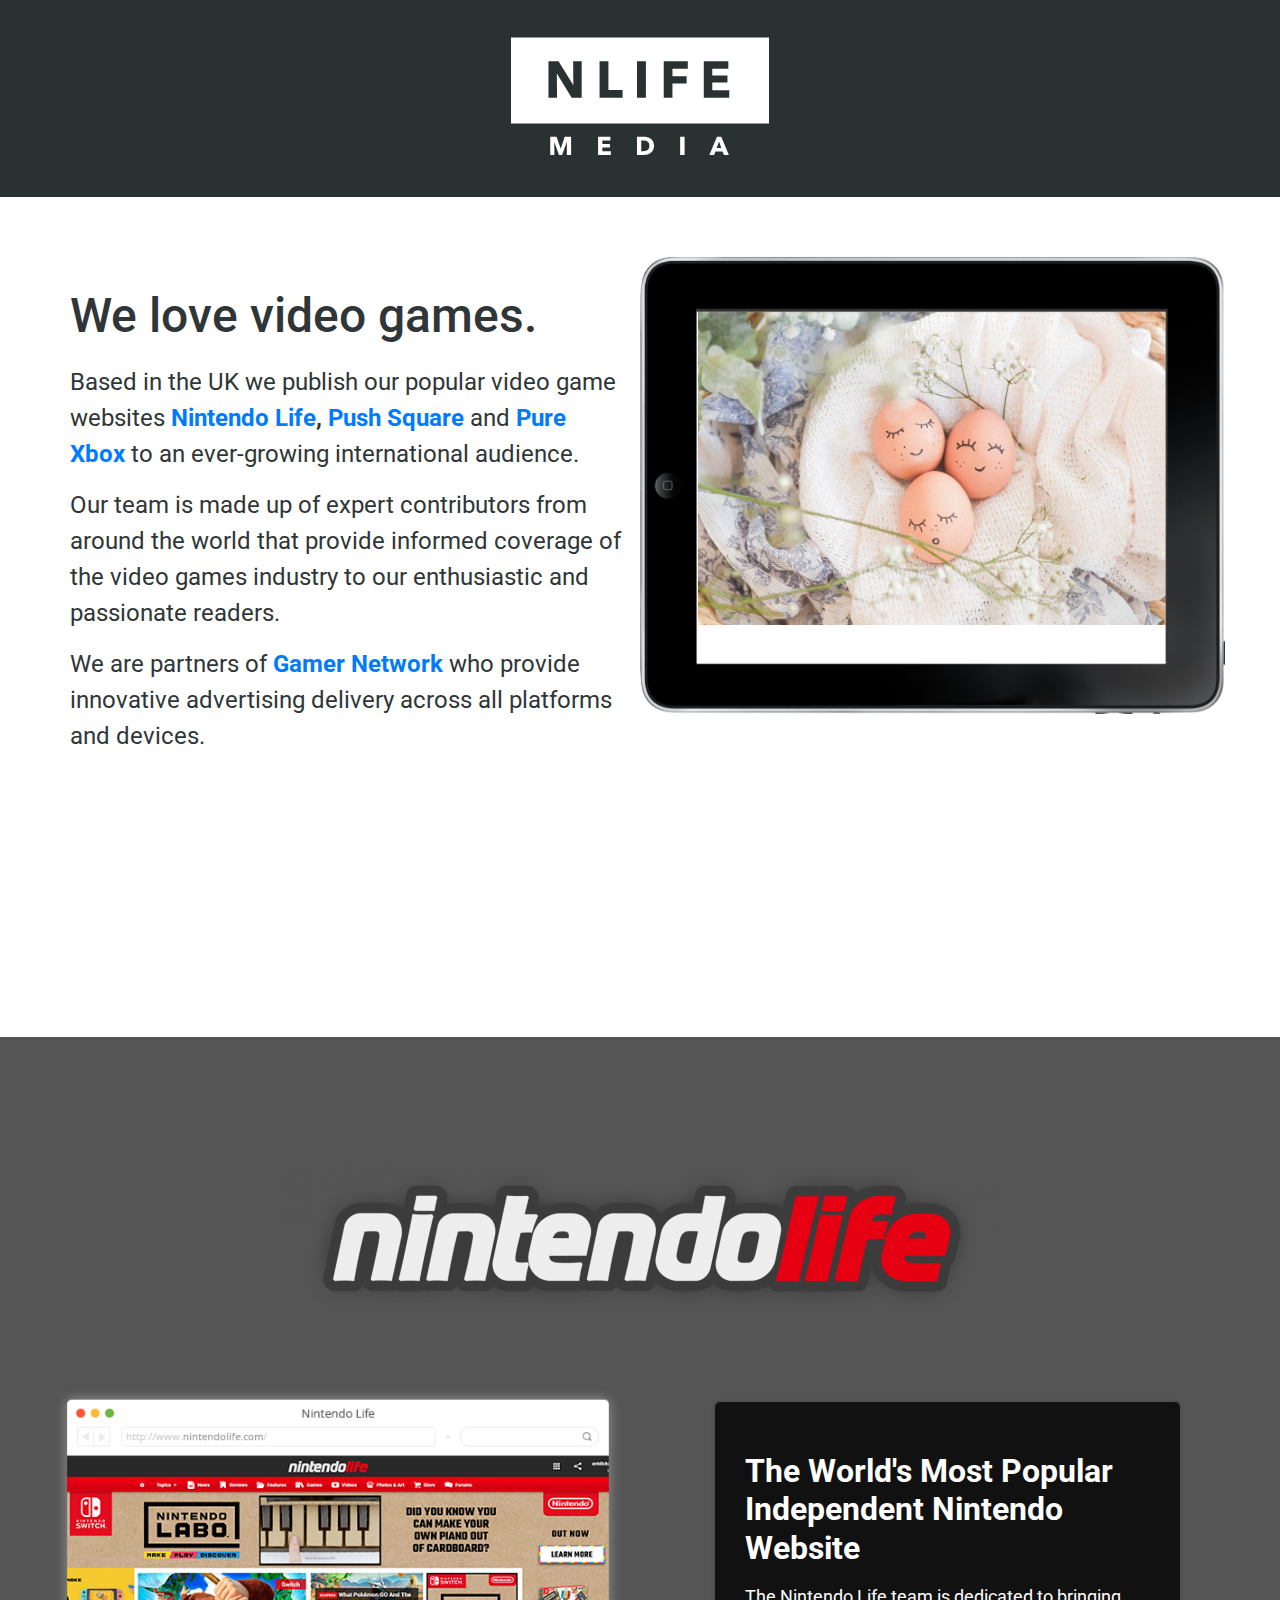
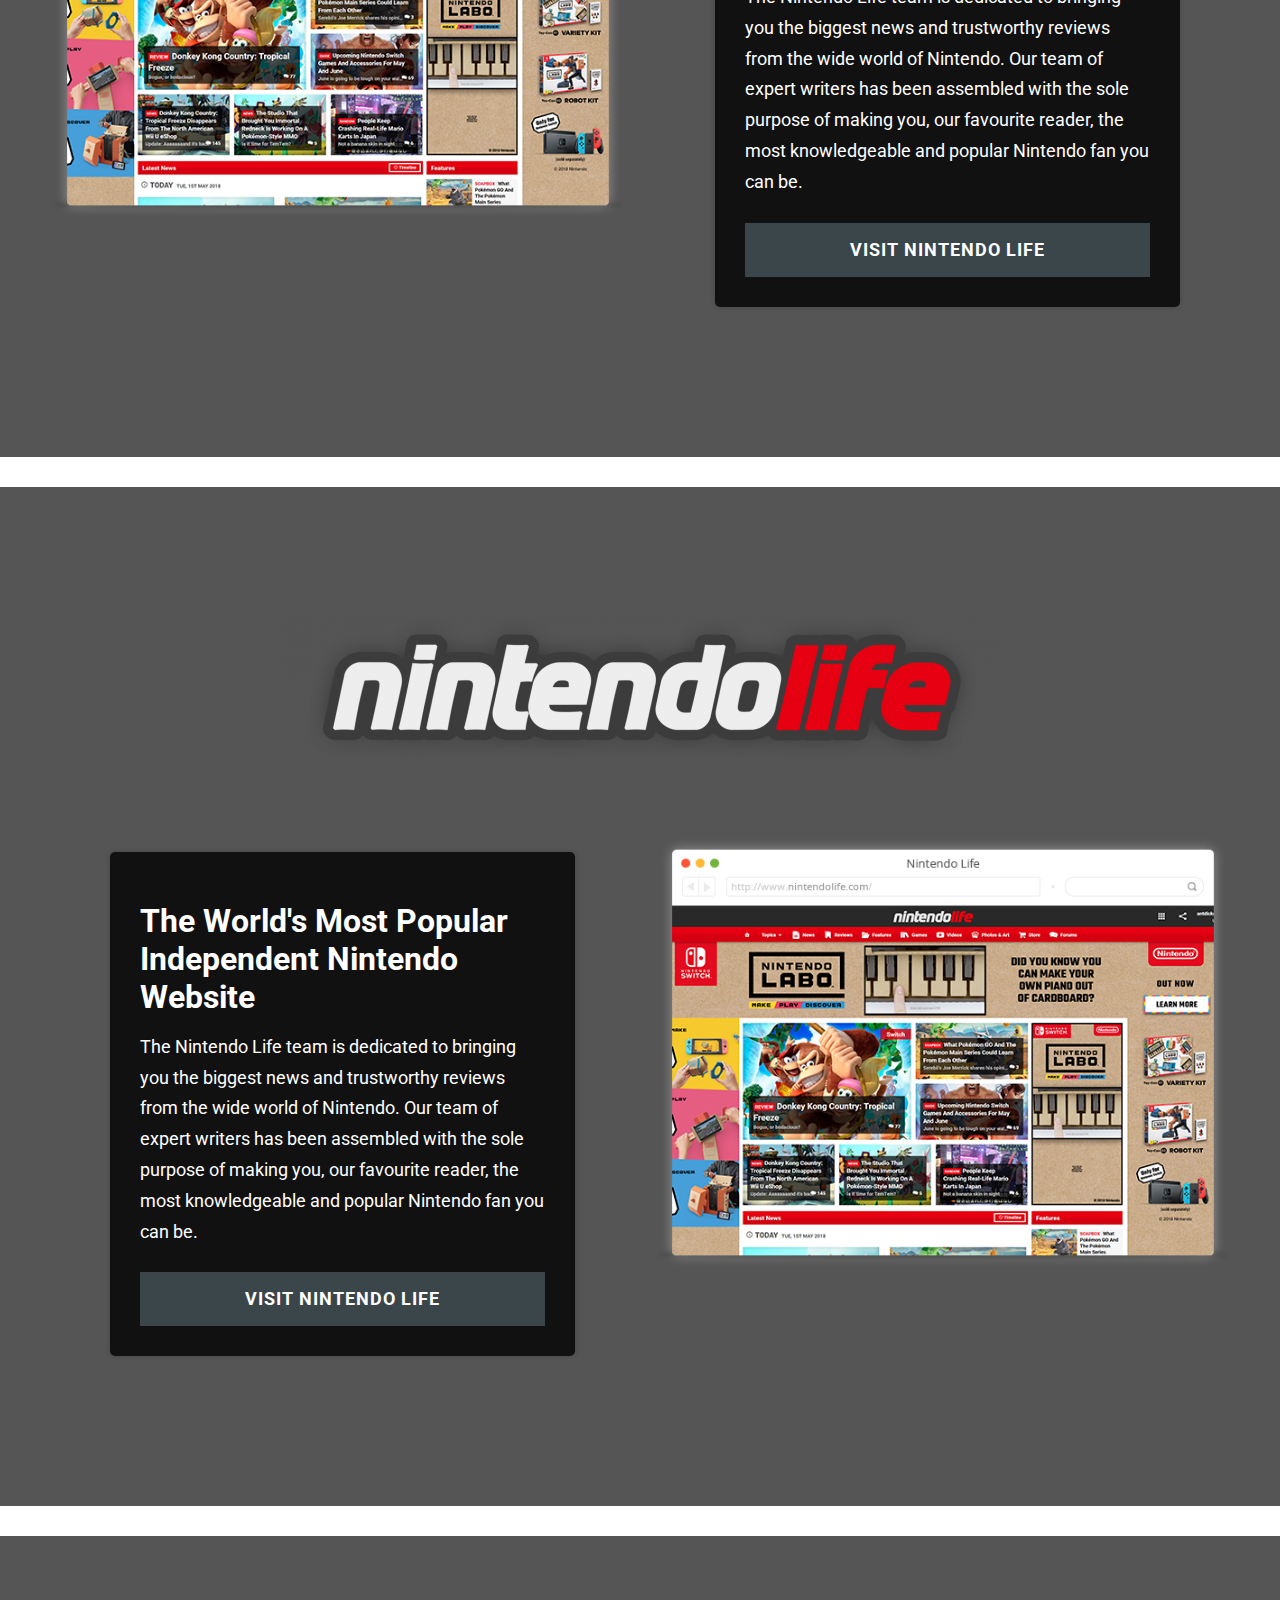
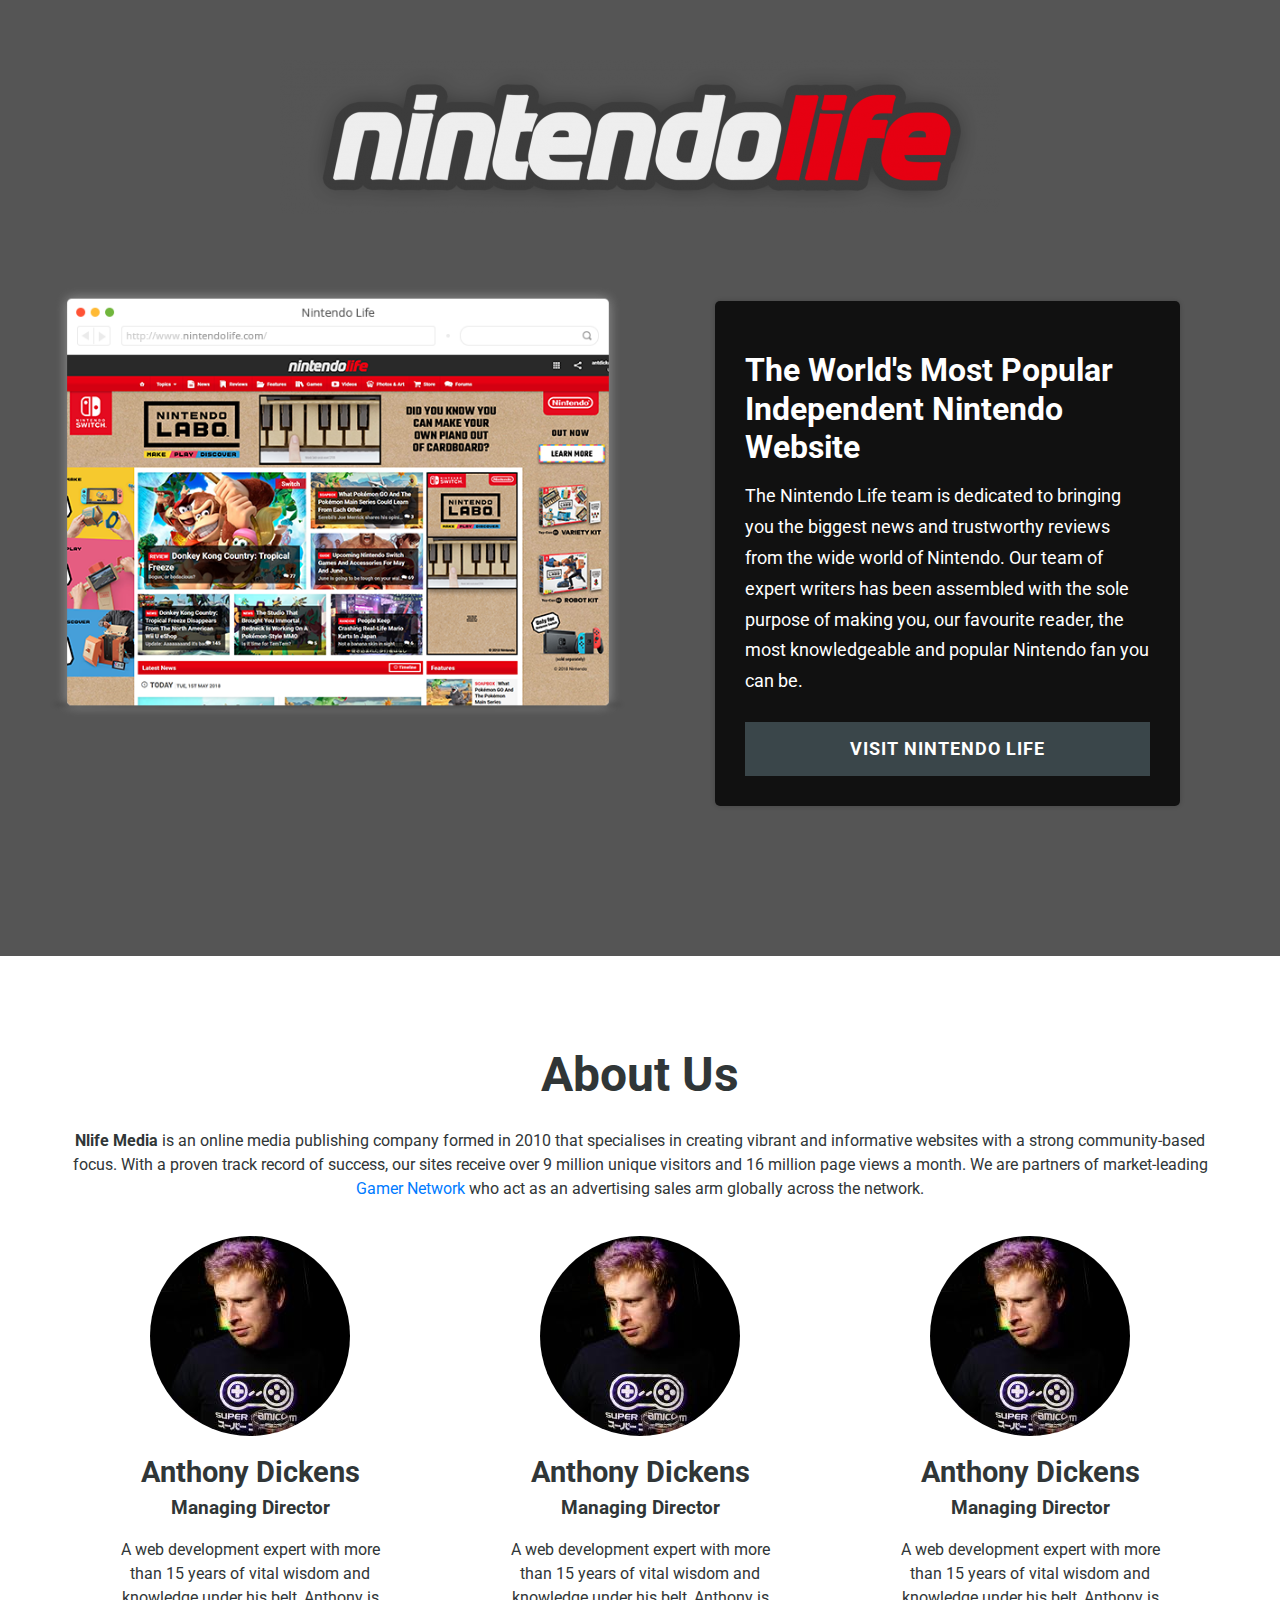
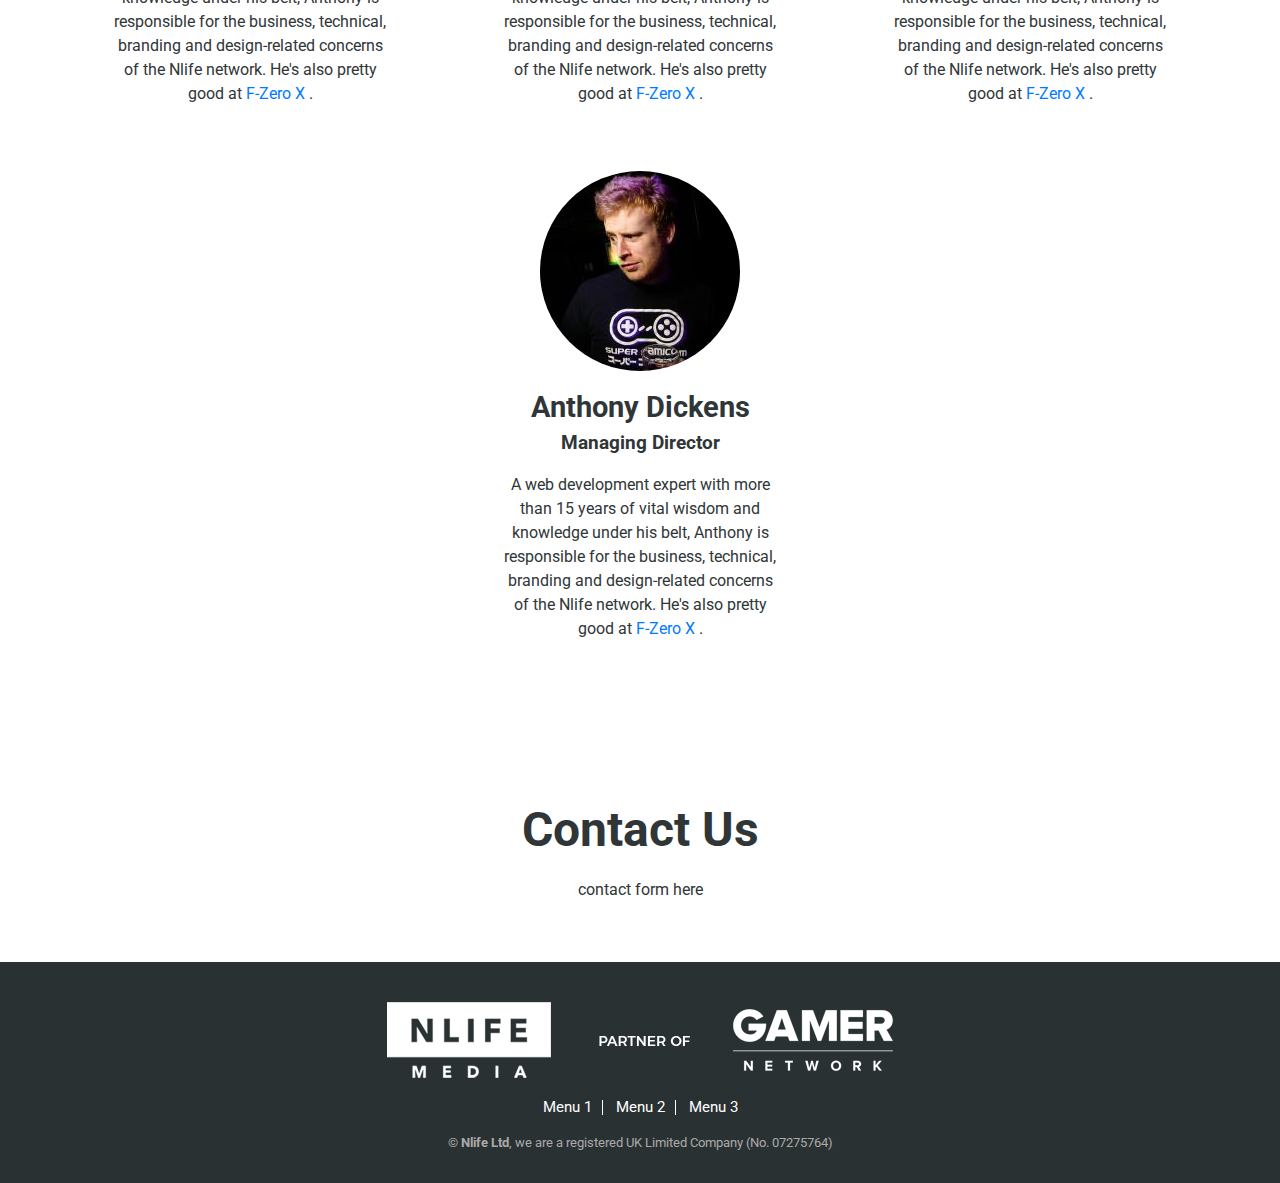
==== commit 4a1a6630: "file changed" ====
--- a/demo.html
+++ b/demo.html
@@ -61,14 +61,14 @@
                                         <img src="images/slide-2.jpg" alt="Nintendo Life - Sinking City" width="605">
                                     </a>
                                 </li>
-                                <!-- <li id="slideshow-3" class="slide swiper-slide tag-nintendo-life"
-                                    data-background="#292929">
-                                    <a href="https://www.nintendolife.com" rel="external"
-                                        title="Nintendo Life - Sinking City">
-                                        <img src="images/3.png" alt="Nintendo Life - Sinking City" width="605">
+                                <li id="slideshow-3" class="slide swiper-slide tag-nintendo-life"
+                                    data-background="#292929">
+                                    <a href="https://www.nintendolife.com" rel="external"
+                                        title="Nintendo Life - Sinking City">
+                                        <img src="images/slide-3.jpg" alt="Nintendo Life - Sinking City" width="605">
                                     </a>
                                 </li>
-                                <li id="slideshow-4" class="slide swiper-slide tag-nintendo-life"
+                                <!-- <li id="slideshow-4" class="slide swiper-slide tag-nintendo-life"
                                     data-background="#292929">
                                     <a href="https://www.nintendolife.com" rel="external"
                                         title="Nintendo Life - Sinking City">
@@ -350,4 +350,4 @@
     </script>
 </body>
 
-</html> +</html>--- a/css/main.css
+++ b/css/main.css
@@ -10133,12 +10133,21 @@
 }
 footer.footer .footer-nav ul li {
   display: inline;
+  border-right: 1px solid white;
+}
+footer.footer .footer-nav ul li:last-child {
+  border-right: none;
 }
 footer.footer .footer-nav ul li a {
-  margin: 0;
+  margin: 0px 10px;
   padding: 0;
   font-size: 15px;
   line-height: 100%;
+  color: white;
+  text-decoration: none;
+}
+footer.footer .footer-nav ul li a:hover {
+  color: #AAA;
 }
 footer.footer .copyright {
   padding-top: 5px;
@@ -10174,6 +10183,8 @@
   list-style: none;
   padding: 0;
   z-index: 1;
+  max-width: 470px;
+  top: 49px;
 }
 
 section.content-box {
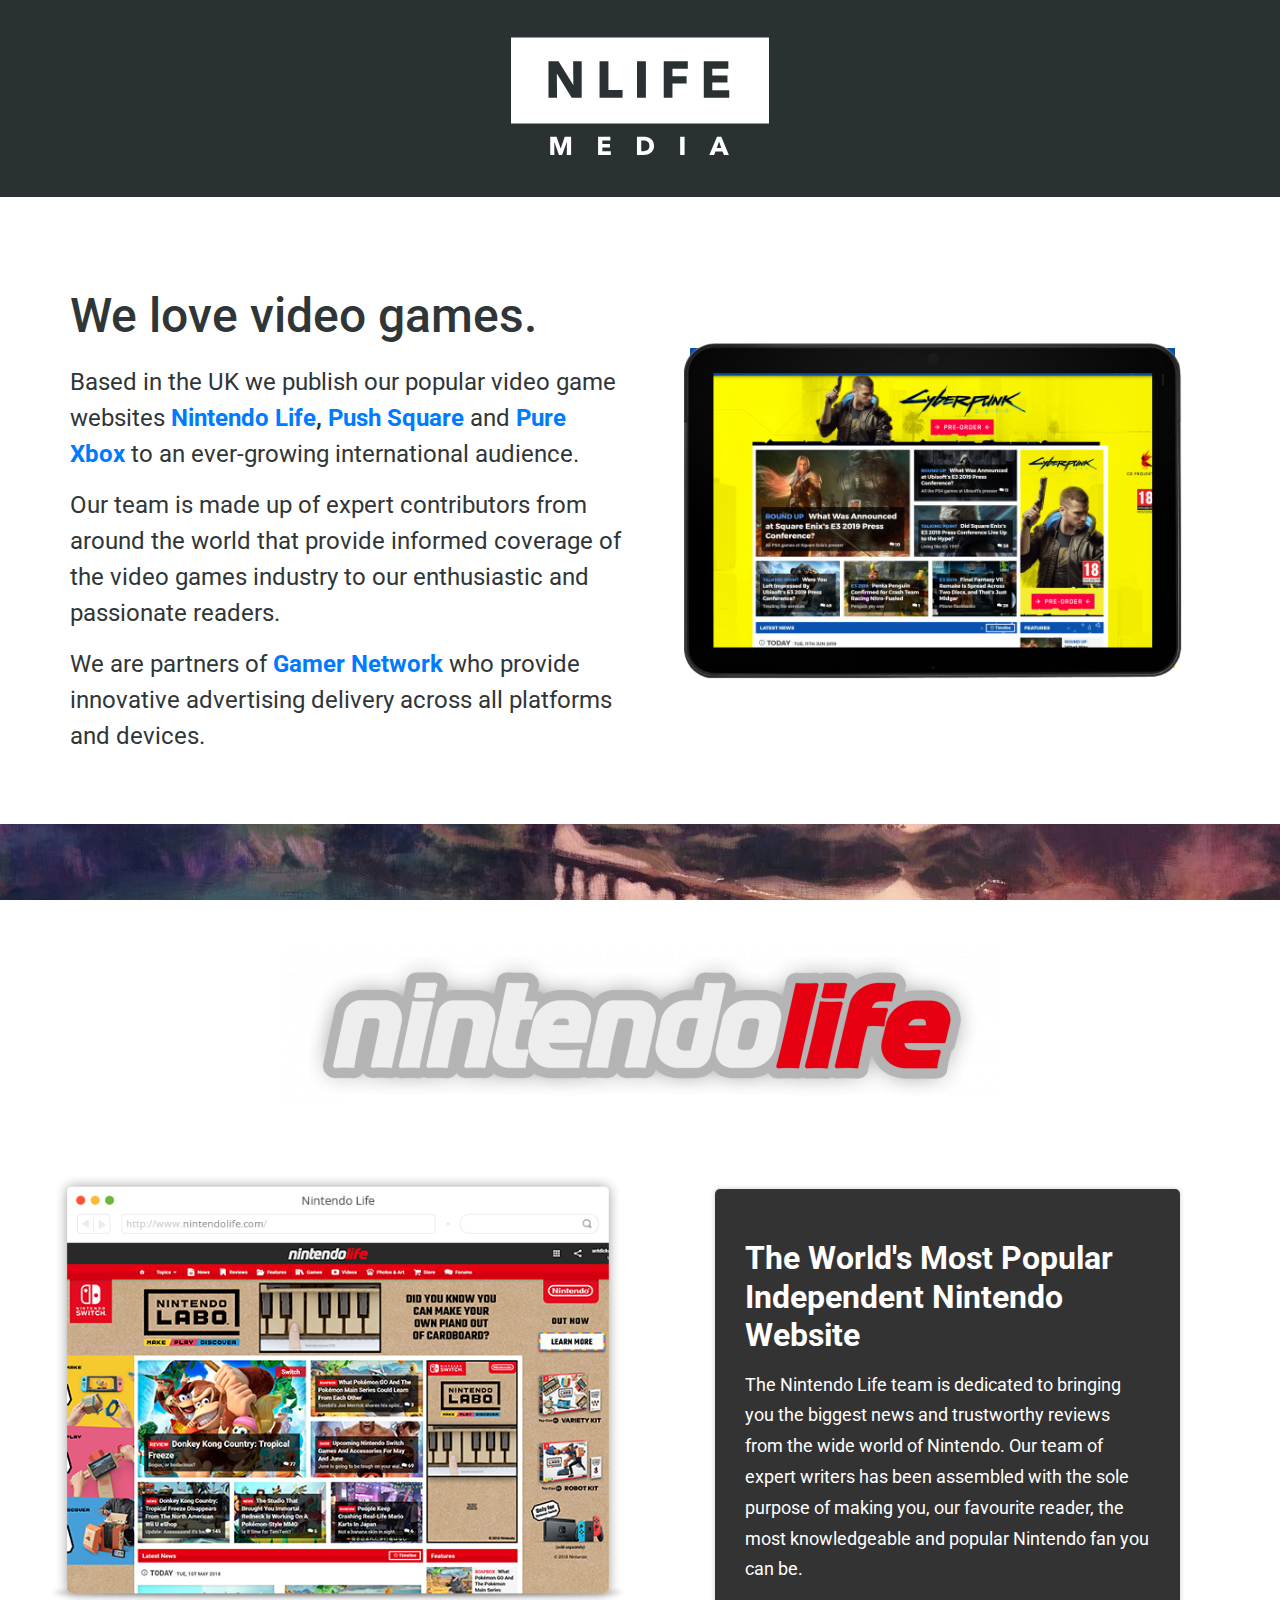
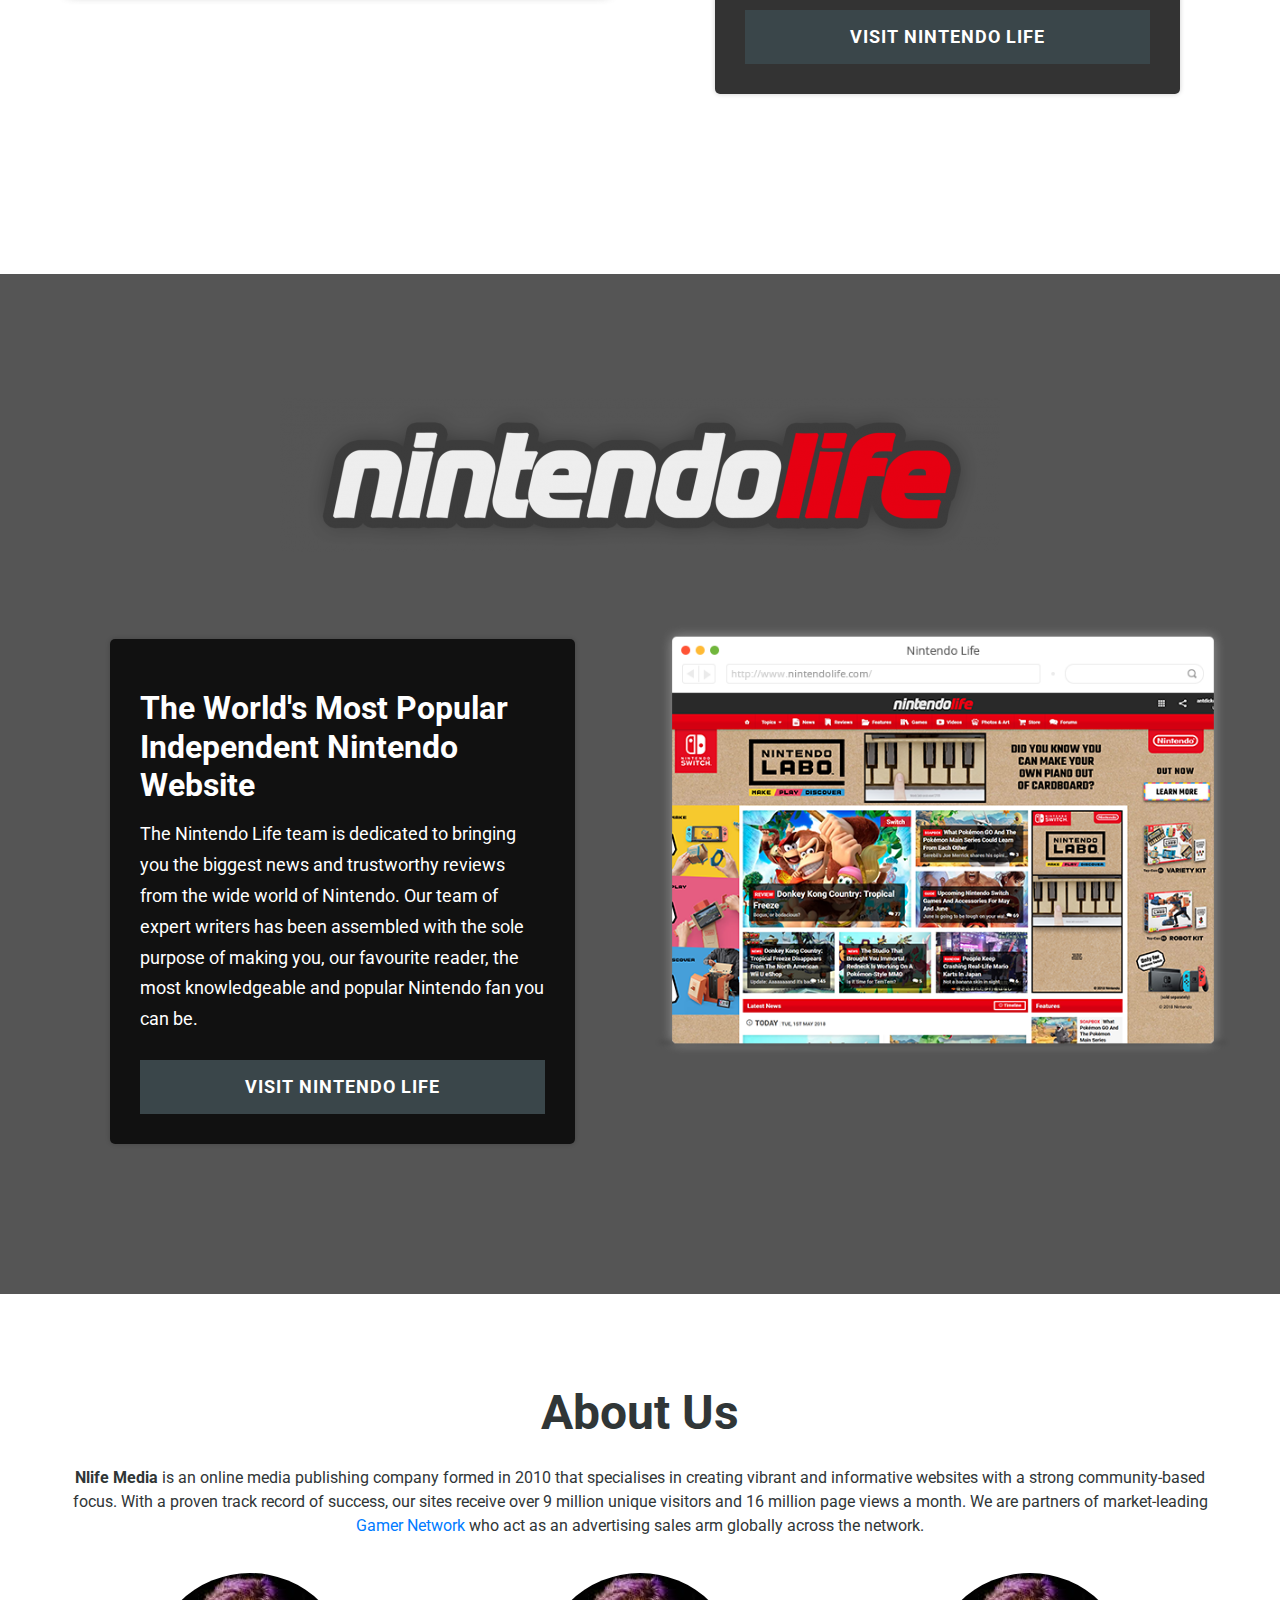
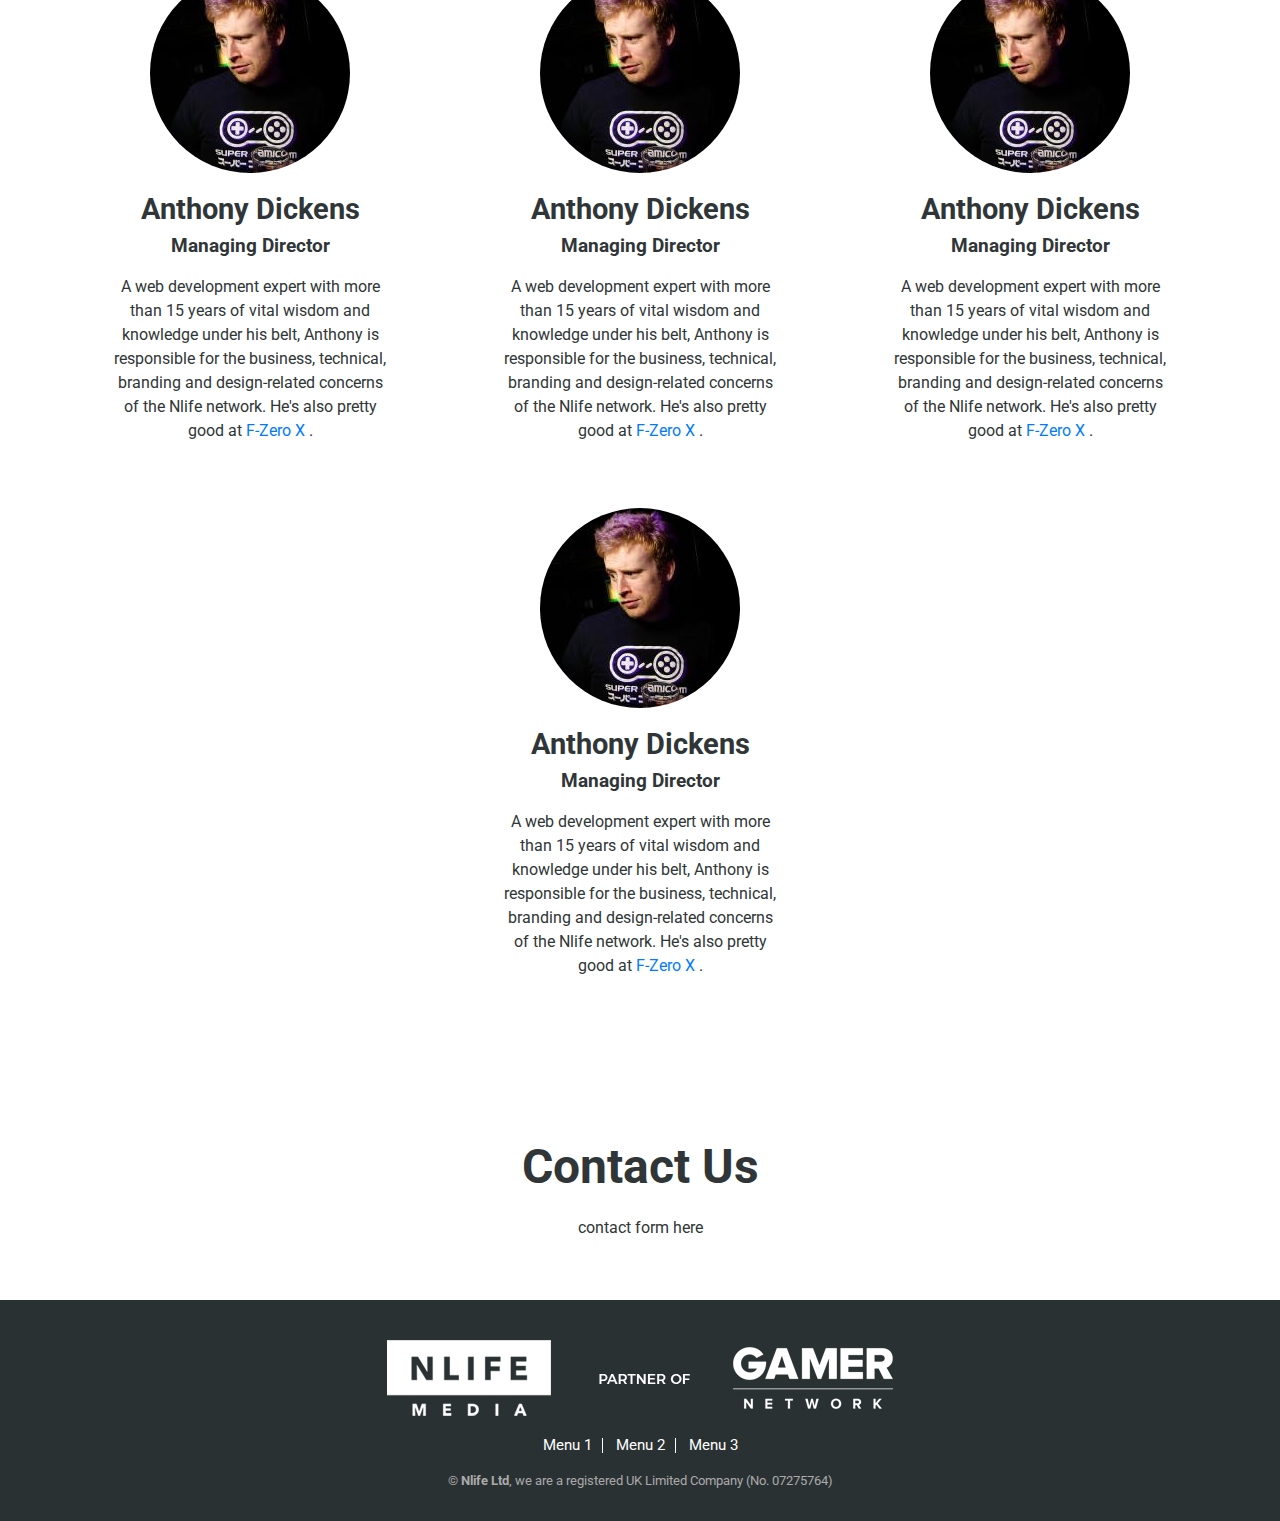
==== commit 0f2fa24f: "updated responsive css" ====
--- a/demo.html
+++ b/demo.html
@@ -21,7 +21,50 @@
     <section class="banner">
         <div class="container">
             <div class="row">
-                <div class="col-6">
+                <div class="col-lg-6 col-md-12 col-slider order-lg-2 my-auto">
+                    <div class="slider-container">
+                        <div class="banner-slider">
+                            <ul class="slides swiper-wrapper">
+                                <li id="slideshow-1" class="slide swiper-slide tag-nintendo-life first"
+                                    data-background="#292929">
+                                    <a href="https://www.nintendolife.com" rel="external"
+                                        title="Nintendo Life - Sinking City">
+                                        <img src="images/1.png" alt="Nintendo Life - Sinking City" width="605">
+                                    </a>
+                                </li>
+                                <li id="slideshow-2" class="slide swiper-slide tag-nintendo-life"
+                                    data-background="#292929">
+                                    <a href="https://www.nintendolife.com" rel="external"
+                                        title="Nintendo Life - Sinking City">
+                                        <img src="images/2.png" alt="Nintendo Life - Sinking City" width="605">
+                                    </a>
+                                </li>
+                                <li id="slideshow-3" class="slide swiper-slide tag-nintendo-life"
+                                    data-background="#292929">
+                                    <a href="https://www.nintendolife.com" rel="external"
+                                        title="Nintendo Life - Sinking City">
+                                        <img src="images/3.png" alt="Nintendo Life - Sinking City" width="605">
+                                    </a>
+                                </li>
+                                <!-- <li id="slideshow-4" class="slide swiper-slide tag-nintendo-life"
+                                    data-background="#292929">
+                                    <a href="https://www.nintendolife.com" rel="external"
+                                        title="Nintendo Life - Sinking City">
+                                        <img src="images/4.png" alt="Nintendo Life - Sinking City" width="605">
+                                    </a>
+                                </li>
+                                <li id="slideshow-5" class="slide swiper-slide tag-nintendo-life"
+                                    data-background="#292929">
+                                    <a href="https://www.nintendolife.com" rel="external"
+                                        title="Nintendo Life - Sinking City">
+                                        <img src="images/5.jpg" alt="Nintendo Life - Sinking City" width="605">
+                                    </a>
+                                </li> -->
+                            </ul>
+                        </div>
+                    </div>
+                </div>
+                <div class="col-lg-6 col-md-12 order-lg-1">
                     <div class="banner-content">
                         <h2>We love video games.</h2>
                         <p>Based in the UK we publish our popular video game websites
@@ -43,49 +86,6 @@
                             and devices.</p>
                     </div>
                 </div>
-                <div class="col-6">
-                    <div class="slider-container">
-                        <div class="banner-slider">
-                            <ul class="slides swiper-wrapper">
-                                <li id="slideshow-1" class="slide swiper-slide tag-nintendo-life first"
-                                    data-background="#292929">
-                                    <a href="https://www.nintendolife.com" rel="external"
-                                        title="Nintendo Life - Sinking City">
-                                        <img src="images/slide-1.jpg" alt="Nintendo Life - Sinking City" width="605">
-                                    </a>
-                                </li>
-                                <li id="slideshow-2" class="slide swiper-slide tag-nintendo-life"
-                                    data-background="#292929">
-                                    <a href="https://www.nintendolife.com" rel="external"
-                                        title="Nintendo Life - Sinking City">
-                                        <img src="images/slide-2.jpg" alt="Nintendo Life - Sinking City" width="605">
-                                    </a>
-                                </li>
-                                <li id="slideshow-3" class="slide swiper-slide tag-nintendo-life"
-                                    data-background="#292929">
-                                    <a href="https://www.nintendolife.com" rel="external"
-                                        title="Nintendo Life - Sinking City">
-                                        <img src="images/slide-3.jpg" alt="Nintendo Life - Sinking City" width="605">
-                                    </a>
-                                </li>
-                                <!-- <li id="slideshow-4" class="slide swiper-slide tag-nintendo-life"
-                                    data-background="#292929">
-                                    <a href="https://www.nintendolife.com" rel="external"
-                                        title="Nintendo Life - Sinking City">
-                                        <img src="images/4.png" alt="Nintendo Life - Sinking City" width="605">
-                                    </a>
-                                </li>
-                                <li id="slideshow-5" class="slide swiper-slide tag-nintendo-life"
-                                    data-background="#292929">
-                                    <a href="https://www.nintendolife.com" rel="external"
-                                        title="Nintendo Life - Sinking City">
-                                        <img src="images/5.jpg" alt="Nintendo Life - Sinking City" width="605">
-                                    </a>
-                                </li> -->
-                            </ul>
-                        </div>
-                    </div>
-                </div>
             </div>
         </div>
     </section>
@@ -97,14 +97,14 @@
                 </div>
             </div>
             <div class="row">
-                <div class="col-6 image-holder">
+                <div class="col-lg-6 col-md-12 image-holder">
                     <a href="https://www.nintendolife.com" id="cplink1_543" rel="external"
                         title="Screenshot of Nintendo Life" target="_blank">
                         <img src="images/original.png" alt="" title="Screenshot of Nintendo Life" width="637"
                             height="478">
                     </a>
                 </div>
-                <div class="col-6">
+                <div class="col-lg-6 col-md-12 content-holder">
                     <div class="content-details">
                         <h2>The World's Most Popular Independent Nintendo Website</h2>
                         <p>The Nintendo Life team is dedicated to bringing you the biggest news and trustworthy reviews
@@ -128,7 +128,14 @@
                 </div>
             </div>
             <div class="row">
-                <div class="col-6">
+                <div class="col-lg-6 col-md-12 image-holder order-lg-2">
+                    <a href="https://www.nintendolife.com" id="cplink1_543" rel="external"
+                        title="Screenshot of Nintendo Life" target="_blank">
+                        <img src="images/original.png" alt="" title="Screenshot of Nintendo Life" width="637"
+                            height="478">
+                    </a>
+                </div>
+                <div class="col-lg-6 col-md-12 content-holder order-lg-1">
                     <div class="content-details">
                         <h2>The World's Most Popular Independent Nintendo Website</h2>
                         <p>The Nintendo Life team is dedicated to bringing you the biggest news and trustworthy reviews
@@ -141,47 +148,10 @@
                         </div>
                     </div>
                 </div>
-                <div class="col-6 image-holder">
-                    <a href="https://www.nintendolife.com" id="cplink1_543" rel="external"
-                        title="Screenshot of Nintendo Life" target="_blank">
-                        <img src="images/original.png" alt="" title="Screenshot of Nintendo Life" width="637"
-                            height="478">
-                    </a>
-                </div>
-            </div>
-        </div>
-    </section>
-    <section class="content-box" style="background-image: url(images/bg-px.jpg)">
-        <div class="container">
-            <div class="row">
-                <div class="col image-holder">
-                    <img src="images/720x.png" alt="" title="Nintendo Life" width="720">
-                </div>
-            </div>
-            <div class="row">
-                <div class="col-6 image-holder">
-                    <a href="https://www.nintendolife.com" id="cplink1_543" rel="external"
-                        title="Screenshot of Nintendo Life" target="_blank">
-                        <img src="images/original.png" alt="" title="Screenshot of Nintendo Life" width="637"
-                            height="478">
-                    </a>
-                </div>
-                <div class="col-6">
-                    <div class="content-details">
-                        <h2>The World's Most Popular Independent Nintendo Website</h2>
-                        <p>The Nintendo Life team is dedicated to bringing you the biggest news and trustworthy reviews
-                            from the wide world of Nintendo. Our team of expert writers has been assembled with the sole
-                            purpose of making you, our favourite reader, the most knowledgeable and popular Nintendo fan
-                            you can be.</p>
-                        <div class="cta-button">
-                            <a href="https://www.nintendolife.com" rel="external" title="Visit Nintendo Life"
-                                target="_blank">Visit Nintendo Life</a>
-                        </div>
-                    </div>
-                </div>
-            </div>
-        </div>
-    </section>
+            </div>
+        </div>
+    </section>
+    
     <section class="about">
         <div class="container">
 
--- a/css/main.css
+++ b/css/main.css
@@ -10162,19 +10162,35 @@
   max-width: 1200px;
   margin: 0 auto;
   padding: 30px;
-  overflow: auto;
+  overflow: visible;
+}
+@media only screen and (max-width: 768px) {
+  section.banner .container {
+    padding: 0px;
+  }
+}
+@media only screen and (max-width: 768px) {
+  section.banner .container .banner-content {
+    margin: 0px 25px;
+    text-align: center;
+  }
 }
 
 .slider-container::before {
-  position: absolute;
-  background: url(../images/tablet.png) no-repeat top center;
-  background-size: contain;
-  z-index: 100;
-  content: "";
-  top: 0;
-  left: 0;
-  right: 0;
-  bottom: 0;
+  background: none;
+}
+@media only screen and (min-width: 768px) {
+  .slider-container::before {
+    position: absolute;
+    background: url(../images/tablet-1.png) no-repeat top center;
+    background-size: contain;
+    z-index: 100;
+    content: "";
+    top: 0;
+    left: 0;
+    right: 0;
+    bottom: 0;
+  }
 }
 .slider-container .banner-slider {
   margin: 0 auto;
@@ -10183,8 +10199,26 @@
   list-style: none;
   padding: 0;
   z-index: 1;
-  max-width: 470px;
-  top: 49px;
+}
+@media only screen and (min-width: 768px) {
+  .slider-container .banner-slider {
+    max-width: 485px;
+  }
+}
+.slider-container .banner-slider li img {
+  width: 100%;
+  height: 354px;
+  object-fit: cover;
+}
+@media only screen and (max-width: 768px) {
+  .slider-container .banner-slider li img {
+    height: auto;
+  }
+}
+@media only screen and (min-width: 992px) {
+  .slider-container .banner-slider li img {
+    height: 320px;
+  }
 }
 
 section.content-box {
@@ -10197,16 +10231,33 @@
   max-width: 1400px;
   padding: 50px 50px 150px 50px;
 }
+@media only screen and (max-width: 768px) {
+  section.content-box .container {
+    padding: 50px 30px 50px 30px;
+  }
+}
 section.content-box .image-holder {
   min-height: 300px;
   line-height: 300px;
+}
+@media only screen and (max-width: 768px) {
+  section.content-box .image-holder {
+    min-height: 135px;
+    line-height: 100px;
+    padding: 0px;
+  }
 }
 section.content-box .image-holder img {
   vertical-align: middle;
   max-width: 100%;
   height: auto;
 }
-section.content-box .content-details {
+@media only screen and (max-width: 768px) {
+  section.content-box .content-holder {
+    padding: 0px 0px 0px 0px;
+  }
+}
+section.content-box .content-holder .content-details {
   margin: 15px 50px 0px 60px;
   display: inline-block;
   background: rgba(0, 0, 0, 0.8);
@@ -10225,45 +10276,68 @@
   -webkit-box-sizing: border-box;
   -o-box-sizing: border-box;
 }
-section.content-box .content-details h1 {
+@media only screen and (max-width: 768px) {
+  section.content-box .content-holder .content-details {
+    margin: 25px 0px;
+  }
+}
+section.content-box .content-holder .content-details h1 {
   font-size: 250%;
   padding: 20px 0 10px 0;
 }
-section.content-box .content-details h2 {
+section.content-box .content-holder .content-details h2 {
   font-size: 200%;
   padding: 20px 0 10px 0;
   font-weight: 700;
 }
-section.content-box .content-details h3 {
+@media only screen and (max-width: 768px) {
+  section.content-box .content-holder .content-details h2 {
+    font-size: 26px;
+    text-align: center;
+  }
+}
+section.content-box .content-holder .content-details h3 {
   font-size: 180%;
   padding-bottom: 10px;
 }
-section.content-box .content-details h4 {
+section.content-box .content-holder .content-details h4 {
   font-size: 160%;
   padding-bottom: 10px;
 }
-section.content-box .content-details h5 {
+section.content-box .content-holder .content-details h5 {
   font-size: 150%;
   padding-bottom: 10px;
 }
-section.content-box .content-details h6 {
+section.content-box .content-holder .content-details h6 {
   font-size: 140%;
   padding-bottom: 10px;
 }
-section.content-box .content-details p,
-section.content-box .content-details form,
-section.content-box .content-details ul,
-section.content-box .content-details ol,
-section.content-box .content-details fieldset,
-section.content-box .content-details pre {
+section.content-box .content-holder .content-details p,
+section.content-box .content-holder .content-details form,
+section.content-box .content-holder .content-details ul,
+section.content-box .content-holder .content-details ol,
+section.content-box .content-holder .content-details fieldset,
+section.content-box .content-holder .content-details pre {
   line-height: 175%;
   font-size: 110%;
 }
-section.content-box .content-details .cta-button {
+@media only screen and (max-width: 768px) {
+  section.content-box .content-holder .content-details p,
+section.content-box .content-holder .content-details form,
+section.content-box .content-holder .content-details ul,
+section.content-box .content-holder .content-details ol,
+section.content-box .content-holder .content-details fieldset,
+section.content-box .content-holder .content-details pre {
+    line-height: 160%;
+    font-size: 95%;
+    text-align: center;
+  }
+}
+section.content-box .content-holder .content-details .cta-button {
   padding: 15px 0 0 0;
   line-height: 150%;
 }
-section.content-box .content-details .cta-button a {
+section.content-box .content-holder .content-details .cta-button a {
   display: block;
   background: #3a464a;
   color: #fff;
@@ -10292,11 +10366,21 @@
   padding-bottom: 20px;
   font-weight: 700;
 }
+@media only screen and (max-width: 768px) {
+  section.about .container h2 {
+    font-size: 200%;
+  }
+}
 section.about .container p {
   padding: 5px 0 10px;
   line-height: 150%;
   margin: 0px;
   font-size: 100%;
+}
+@media only screen and (max-width: 768px) {
+  section.about .container p {
+    font-size: 90%;
+  }
 }
 section.about .container .contact {
   margin: 25px 0;
@@ -10319,12 +10403,22 @@
   padding: 0;
   font-weight: bold;
 }
+@media only screen and (max-width: 768px) {
+  section.about .container .contact h3 {
+    font-size: 150%;
+  }
+}
 section.about .container .contact h4 {
   font-size: 120%;
   line-height: 150%;
   margin: 0;
   padding: 0;
   font-weight: bold;
+}
+@media only screen and (max-width: 768px) {
+  section.about .container .contact h4 {
+    font-size: 110%;
+  }
 }
 section.about .container .contact .note {
   padding: 15px 30px;
@@ -10337,6 +10431,11 @@
   font-size: 100%;
   color: #303637;
 }
+@media only screen and (max-width: 768px) {
+  section.about .container .contact p {
+    font-size: 90%;
+  }
+}
 
 section.contact .container {
   max-width: 1200px;
@@ -10350,6 +10449,11 @@
   padding-bottom: 20px;
   font-weight: 700;
 }
+@media only screen and (max-width: 768px) {
+  section.contact .container h2 {
+    font-size: 200%;
+  }
+}
 
 body {
   font-family: "Roboto", sans-serif;
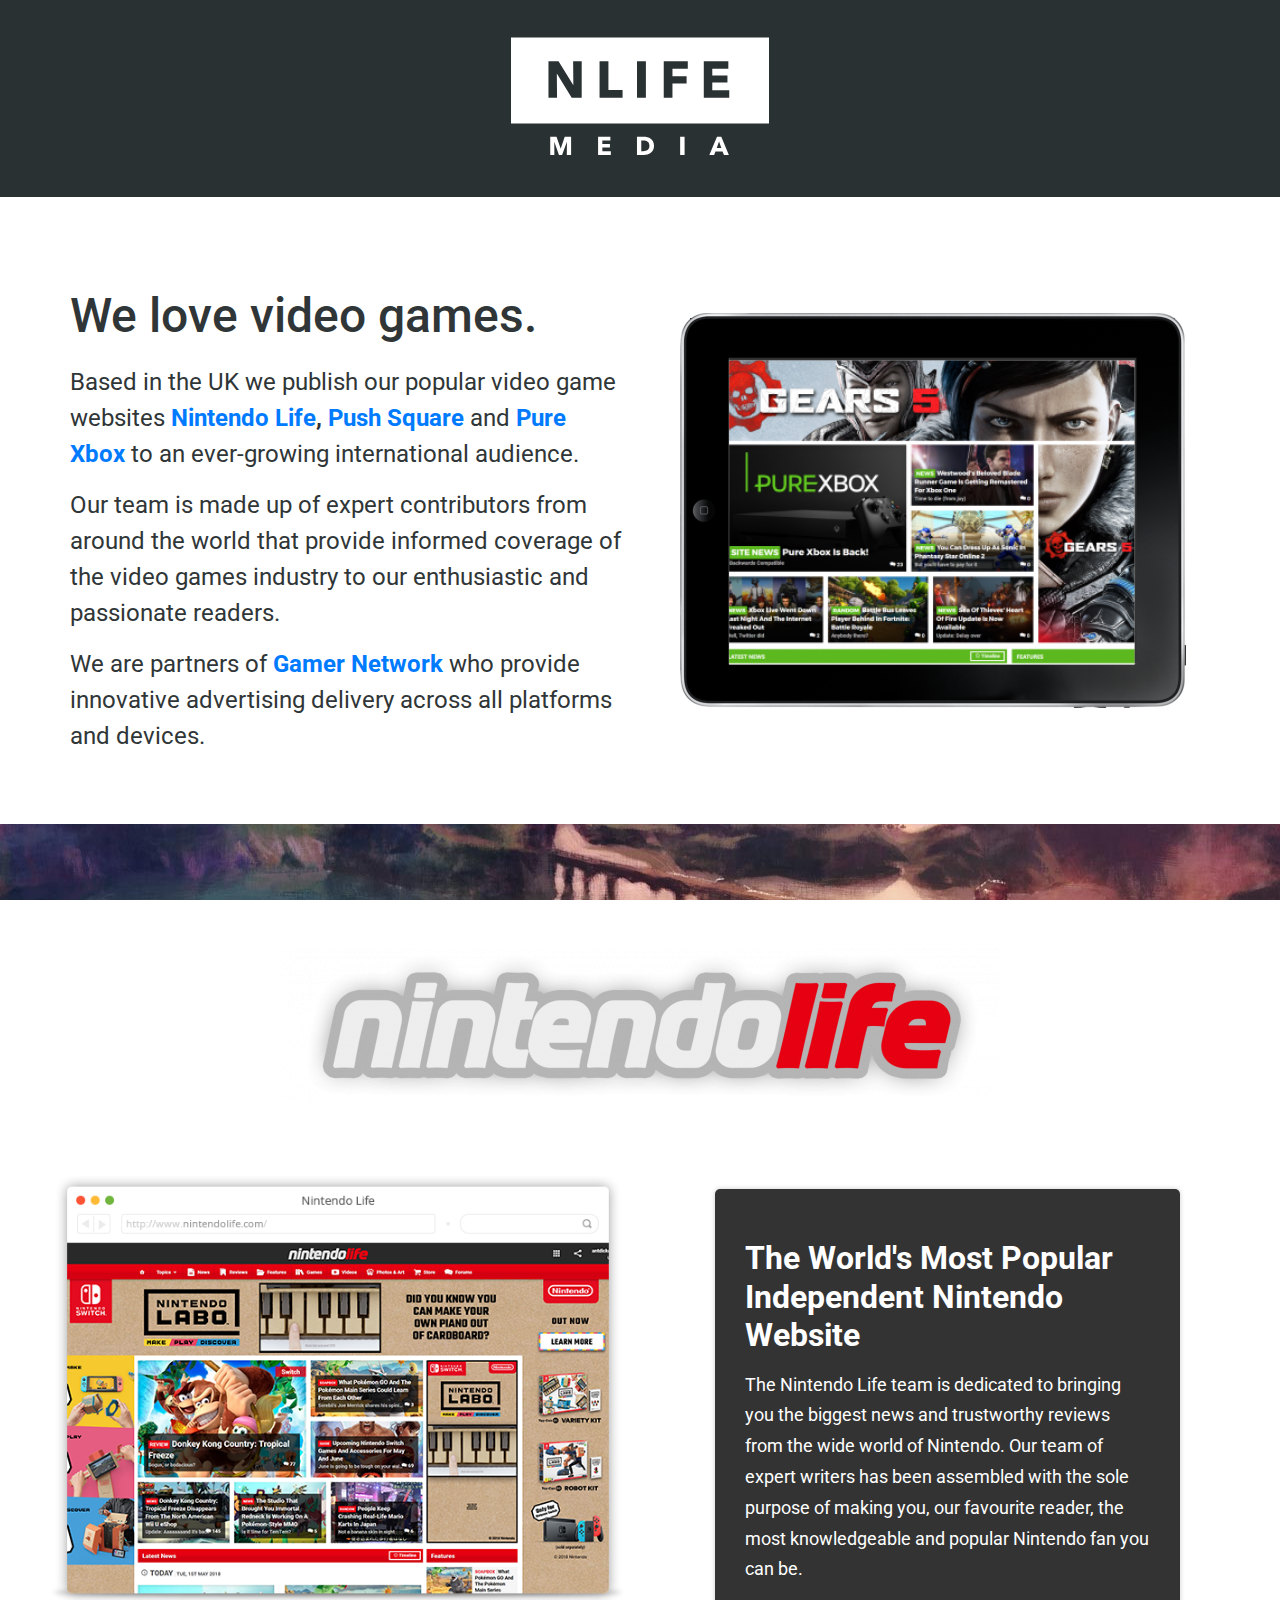
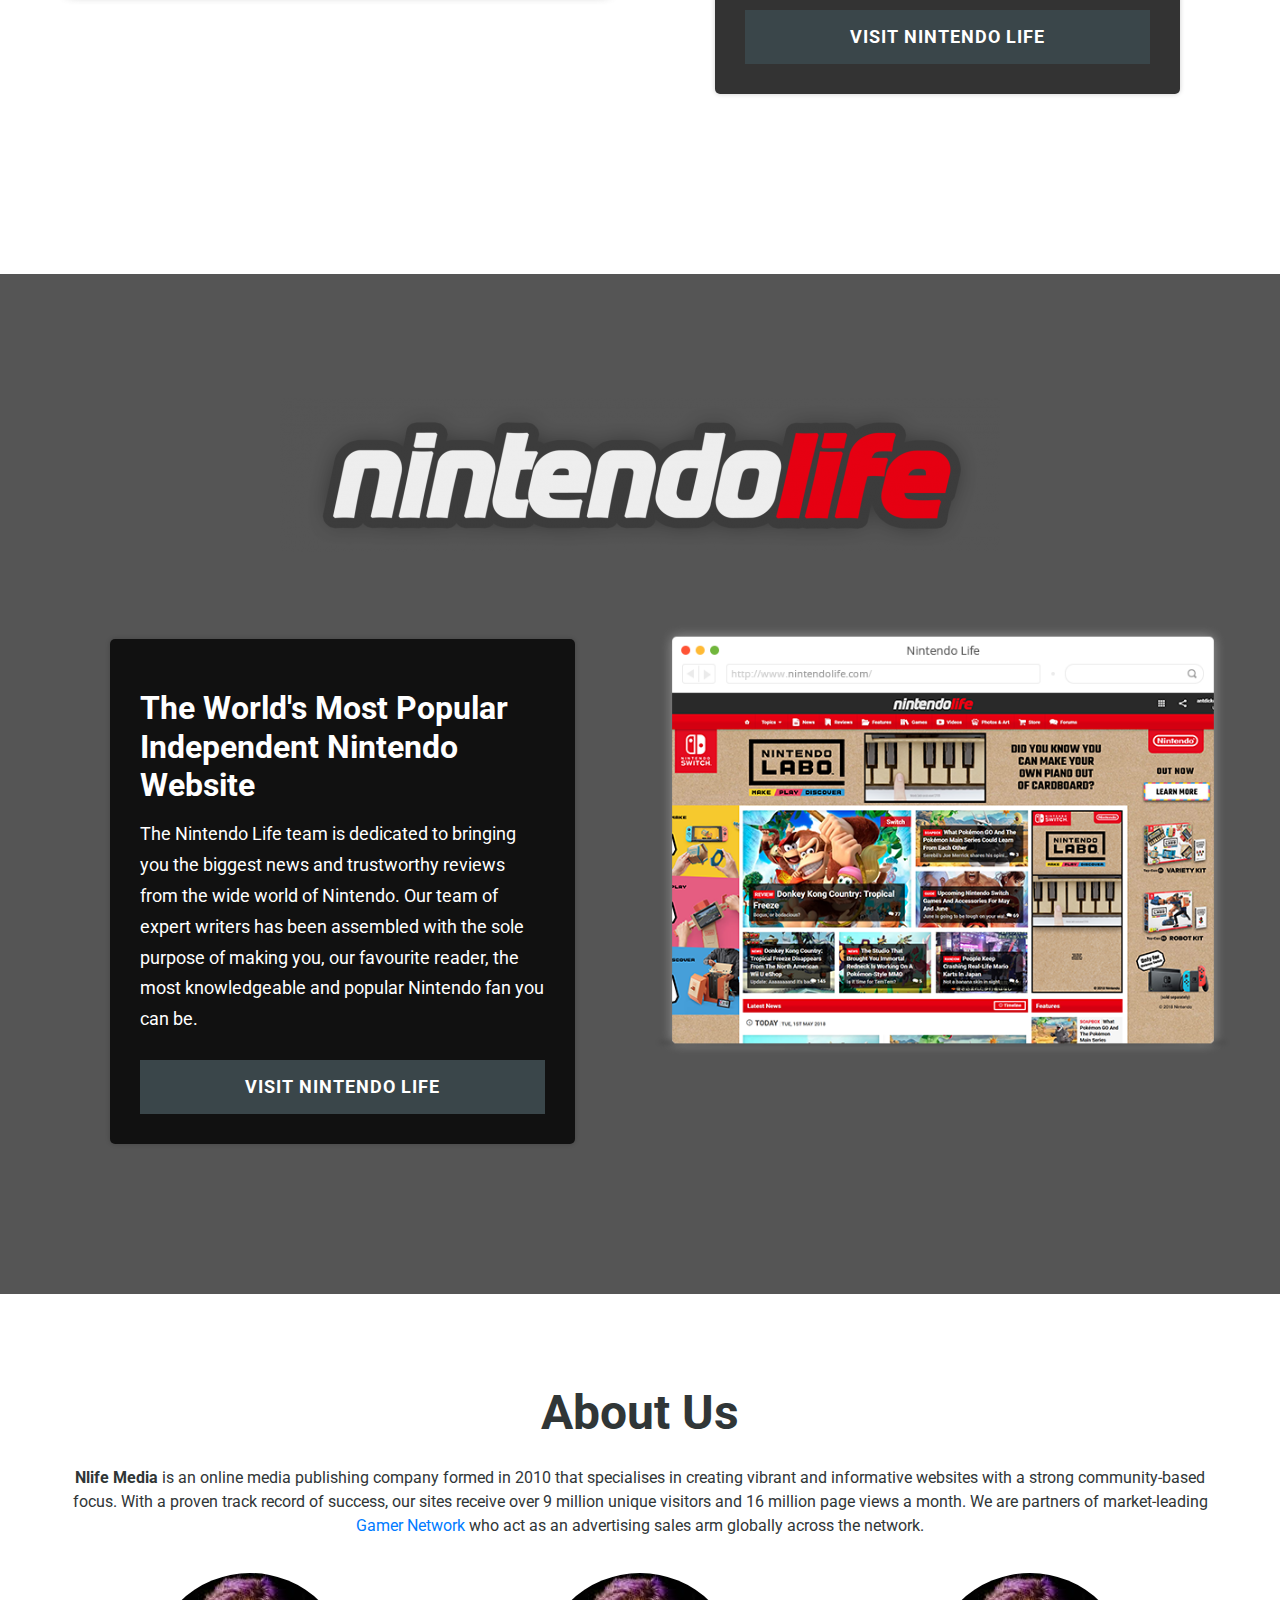
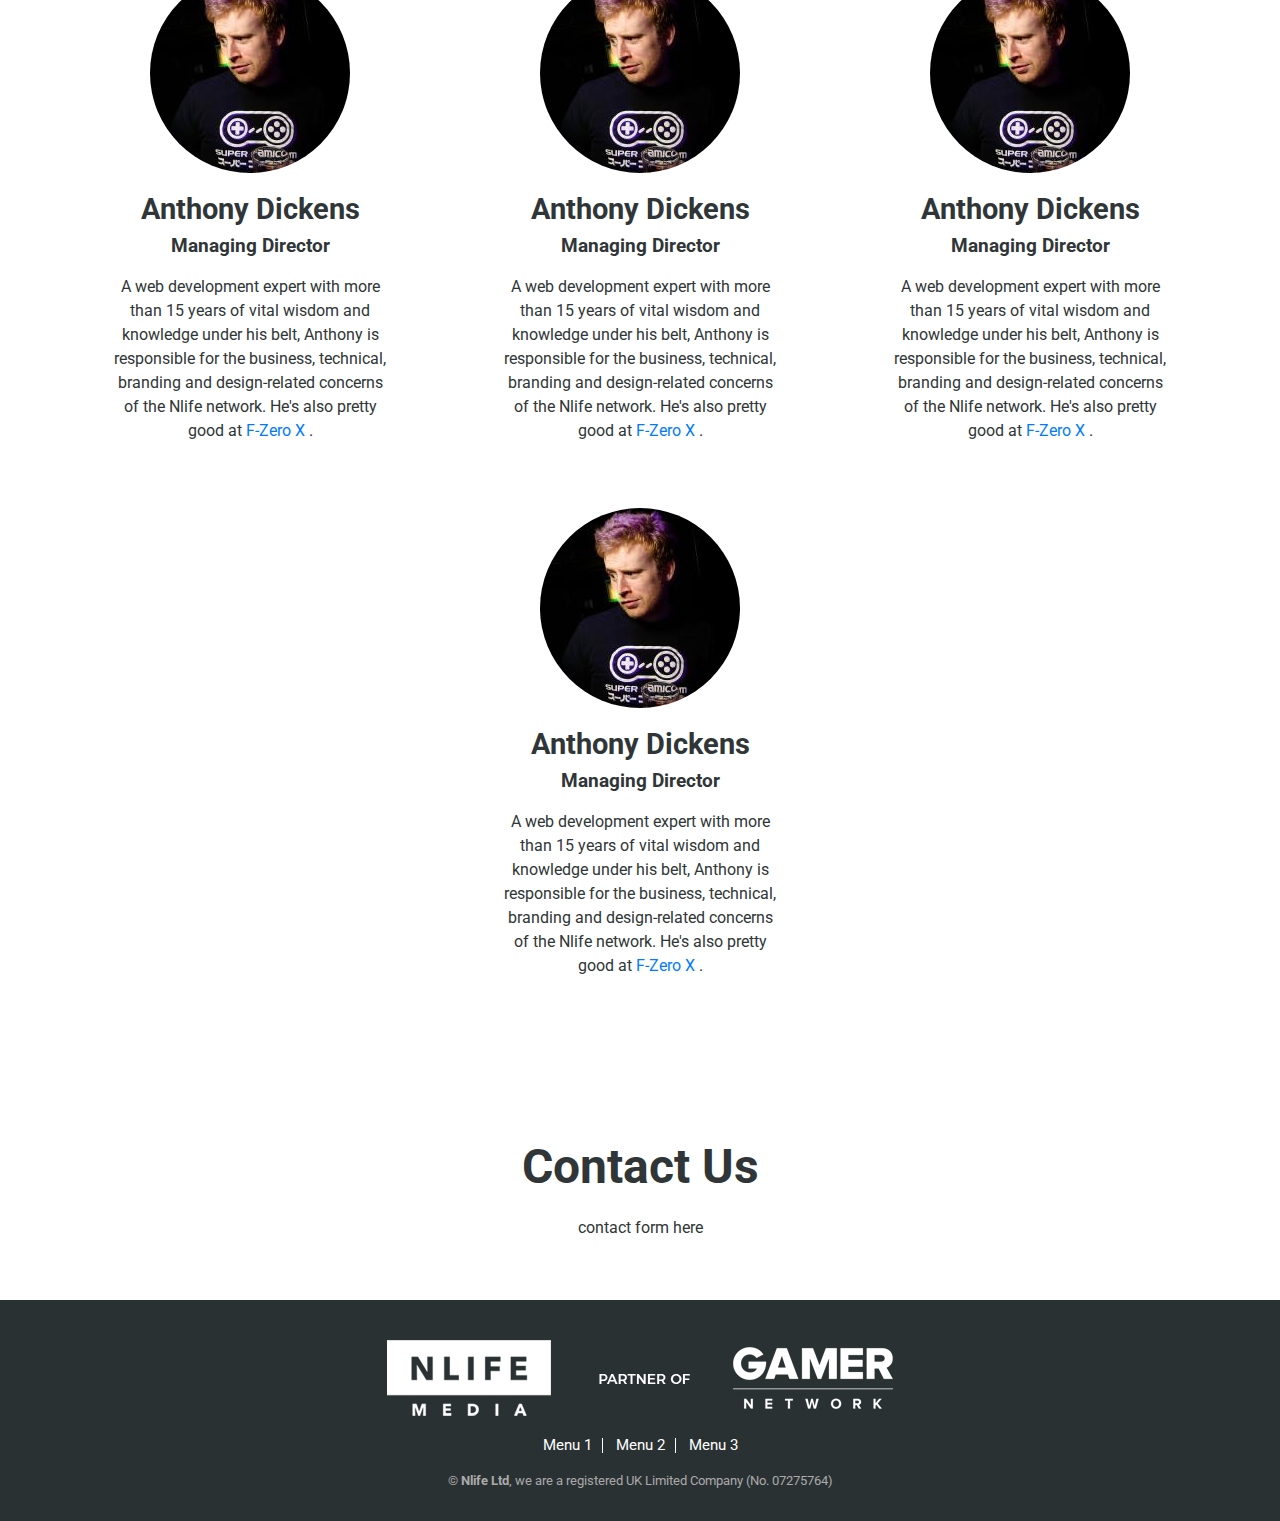
==== commit 9e4dff10: "updated responsive css" ====
--- a/demo.html
+++ b/demo.html
@@ -21,7 +21,7 @@
     <section class="banner">
         <div class="container">
             <div class="row">
-                <div class="col-lg-6 col-md-12 col-slider order-lg-2 my-auto">
+                <div class="col-xl-6 col-lg-12 col-slider order-xl-2 my-auto">
                     <div class="slider-container">
                         <div class="banner-slider">
                             <ul class="slides swiper-wrapper">
@@ -29,14 +29,14 @@
                                     data-background="#292929">
                                     <a href="https://www.nintendolife.com" rel="external"
                                         title="Nintendo Life - Sinking City">
-                                        <img src="images/1.png" alt="Nintendo Life - Sinking City" width="605">
+                                        <img src="images/2.png" alt="Nintendo Life - Sinking City" width="605">
                                     </a>
                                 </li>
                                 <li id="slideshow-2" class="slide swiper-slide tag-nintendo-life"
                                     data-background="#292929">
                                     <a href="https://www.nintendolife.com" rel="external"
                                         title="Nintendo Life - Sinking City">
-                                        <img src="images/2.png" alt="Nintendo Life - Sinking City" width="605">
+                                        <img src="images/1.png" alt="Nintendo Life - Sinking City" width="605">
                                     </a>
                                 </li>
                                 <li id="slideshow-3" class="slide swiper-slide tag-nintendo-life"
@@ -64,7 +64,7 @@
                         </div>
                     </div>
                 </div>
-                <div class="col-lg-6 col-md-12 order-lg-1">
+                <div class="col-xl-6 col-lg-12 order-xl-1">
                     <div class="banner-content">
                         <h2>We love video games.</h2>
                         <p>Based in the UK we publish our popular video game websites
@@ -97,14 +97,14 @@
                 </div>
             </div>
             <div class="row">
-                <div class="col-lg-6 col-md-12 image-holder">
+                <div class="col-xl-6 col-lg-12 image-holder">
                     <a href="https://www.nintendolife.com" id="cplink1_543" rel="external"
                         title="Screenshot of Nintendo Life" target="_blank">
                         <img src="images/original.png" alt="" title="Screenshot of Nintendo Life" width="637"
                             height="478">
                     </a>
                 </div>
-                <div class="col-lg-6 col-md-12 content-holder">
+                <div class="col-xl-6 col-lg-12 content-holder">
                     <div class="content-details">
                         <h2>The World's Most Popular Independent Nintendo Website</h2>
                         <p>The Nintendo Life team is dedicated to bringing you the biggest news and trustworthy reviews
@@ -128,14 +128,14 @@
                 </div>
             </div>
             <div class="row">
-                <div class="col-lg-6 col-md-12 image-holder order-lg-2">
+                <div class="col-xl-6 col-lg-12 image-holder order-xl-2">
                     <a href="https://www.nintendolife.com" id="cplink1_543" rel="external"
                         title="Screenshot of Nintendo Life" target="_blank">
                         <img src="images/original.png" alt="" title="Screenshot of Nintendo Life" width="637"
                             height="478">
                     </a>
                 </div>
-                <div class="col-lg-6 col-md-12 content-holder order-lg-1">
+                <div class="col-xl-6 col-lg-12 content-holder order-xl-1">
                     <div class="content-details">
                         <h2>The World's Most Popular Independent Nintendo Website</h2>
                         <p>The Nintendo Life team is dedicated to bringing you the biggest news and trustworthy reviews
@@ -169,7 +169,7 @@
                 arm globally across the network.</p>
 
             <div class="row">
-                <div class="col-md-4 mx-auto">
+                <div class="col-lg-4 col-md-6 col-sm-12 mx-auto">
                     <div class="contact">
                         <div class="photo">
                             <img src="images/p1.jpg" alt="Anthony Dickens" class="file2" width="200" height="200">
@@ -193,7 +193,7 @@
                         <div class="clear"></div>
                     </div>
                 </div>
-                <div class="col-md-4 mx-auto">
+                <div class="col-lg-4 col-md-6 col-sm-12 mx-auto">
                     <div class="contact">
                         <div class="photo">
                             <img src="images/p1.jpg" alt="Anthony Dickens" class="file2" width="200" height="200">
@@ -217,7 +217,7 @@
                         <div class="clear"></div>
                     </div>
                 </div>
-                <div class="col-md-4 mx-auto">
+                <div class="col-lg-4 col-md-6 col-sm-12 mx-auto">
                     <div class="contact">
                         <div class="photo">
                             <img src="images/p1.jpg" alt="Anthony Dickens" class="file2" width="200" height="200">
@@ -241,7 +241,7 @@
                         <div class="clear"></div>
                     </div>
                 </div>
-                <div class="col-md-4 mx-auto">
+                <div class="col-lg-4 col-md-6 col-sm-12 mx-auto">
                     <div class="contact">
                         <div class="photo">
                             <img src="images/p1.jpg" alt="Anthony Dickens" class="file2" width="200" height="200">
--- a/css/main.css
+++ b/css/main.css
@@ -10164,12 +10164,12 @@
   padding: 30px;
   overflow: visible;
 }
-@media only screen and (max-width: 768px) {
+@media only screen and (max-width: 992px) {
   section.banner .container {
     padding: 0px;
   }
 }
-@media only screen and (max-width: 768px) {
+@media only screen and (max-width: 992px) {
   section.banner .container .banner-content {
     margin: 0px 25px;
     text-align: center;
@@ -10179,10 +10179,10 @@
 .slider-container::before {
   background: none;
 }
-@media only screen and (min-width: 768px) {
+@media only screen and (min-width: 992px) {
   .slider-container::before {
     position: absolute;
-    background: url(../images/tablet-1.png) no-repeat top center;
+    background: url(../images/tablet.png) no-repeat top center;
     background-size: contain;
     z-index: 100;
     content: "";
@@ -10207,17 +10207,12 @@
 }
 .slider-container .banner-slider li img {
   width: 100%;
-  height: 354px;
+  height: 380px;
   object-fit: cover;
 }
-@media only screen and (max-width: 768px) {
+@media only screen and (max-width: 992px) {
   .slider-container .banner-slider li img {
     height: auto;
-  }
-}
-@media only screen and (min-width: 992px) {
-  .slider-container .banner-slider li img {
-    height: 320px;
   }
 }
 
@@ -10231,7 +10226,7 @@
   max-width: 1400px;
   padding: 50px 50px 150px 50px;
 }
-@media only screen and (max-width: 768px) {
+@media only screen and (max-width: 992px) {
   section.content-box .container {
     padding: 50px 30px 50px 30px;
   }
@@ -10240,7 +10235,7 @@
   min-height: 300px;
   line-height: 300px;
 }
-@media only screen and (max-width: 768px) {
+@media only screen and (max-width: 992px) {
   section.content-box .image-holder {
     min-height: 135px;
     line-height: 100px;
@@ -10252,7 +10247,7 @@
   max-width: 100%;
   height: auto;
 }
-@media only screen and (max-width: 768px) {
+@media only screen and (max-width: 992px) {
   section.content-box .content-holder {
     padding: 0px 0px 0px 0px;
   }
@@ -10276,7 +10271,7 @@
   -webkit-box-sizing: border-box;
   -o-box-sizing: border-box;
 }
-@media only screen and (max-width: 768px) {
+@media only screen and (max-width: 992px) {
   section.content-box .content-holder .content-details {
     margin: 25px 0px;
   }
@@ -10290,7 +10285,7 @@
   padding: 20px 0 10px 0;
   font-weight: 700;
 }
-@media only screen and (max-width: 768px) {
+@media only screen and (max-width: 992px) {
   section.content-box .content-holder .content-details h2 {
     font-size: 26px;
     text-align: center;
@@ -10321,7 +10316,7 @@
   line-height: 175%;
   font-size: 110%;
 }
-@media only screen and (max-width: 768px) {
+@media only screen and (max-width: 992px) {
   section.content-box .content-holder .content-details p,
 section.content-box .content-holder .content-details form,
 section.content-box .content-holder .content-details ul,
@@ -10366,7 +10361,7 @@
   padding-bottom: 20px;
   font-weight: 700;
 }
-@media only screen and (max-width: 768px) {
+@media only screen and (max-width: 992px) {
   section.about .container h2 {
     font-size: 200%;
   }
@@ -10377,7 +10372,7 @@
   margin: 0px;
   font-size: 100%;
 }
-@media only screen and (max-width: 768px) {
+@media only screen and (max-width: 992px) {
   section.about .container p {
     font-size: 90%;
   }
@@ -10403,7 +10398,7 @@
   padding: 0;
   font-weight: bold;
 }
-@media only screen and (max-width: 768px) {
+@media only screen and (max-width: 992px) {
   section.about .container .contact h3 {
     font-size: 150%;
   }
@@ -10415,7 +10410,7 @@
   padding: 0;
   font-weight: bold;
 }
-@media only screen and (max-width: 768px) {
+@media only screen and (max-width: 992px) {
   section.about .container .contact h4 {
     font-size: 110%;
   }
@@ -10431,7 +10426,7 @@
   font-size: 100%;
   color: #303637;
 }
-@media only screen and (max-width: 768px) {
+@media only screen and (max-width: 992px) {
   section.about .container .contact p {
     font-size: 90%;
   }
@@ -10449,7 +10444,7 @@
   padding-bottom: 20px;
   font-weight: 700;
 }
-@media only screen and (max-width: 768px) {
+@media only screen and (max-width: 992px) {
   section.contact .container h2 {
     font-size: 200%;
   }
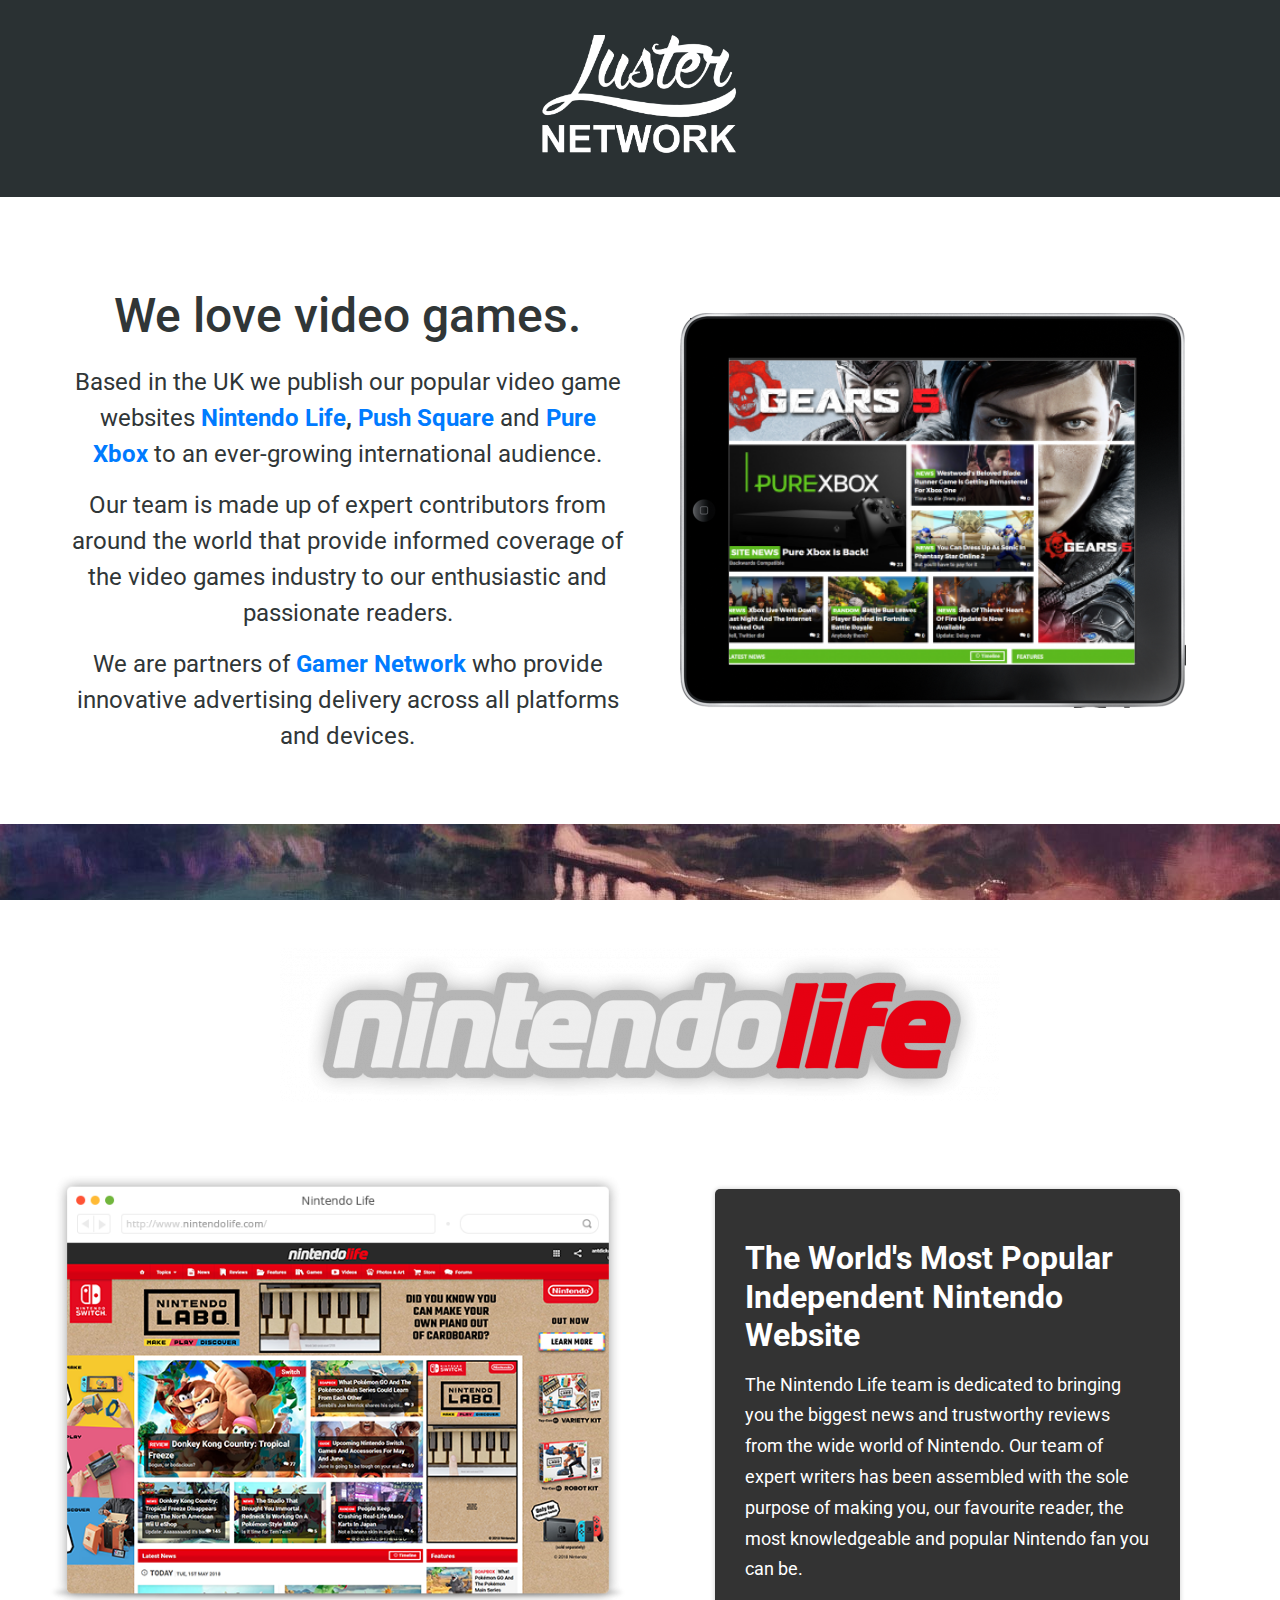
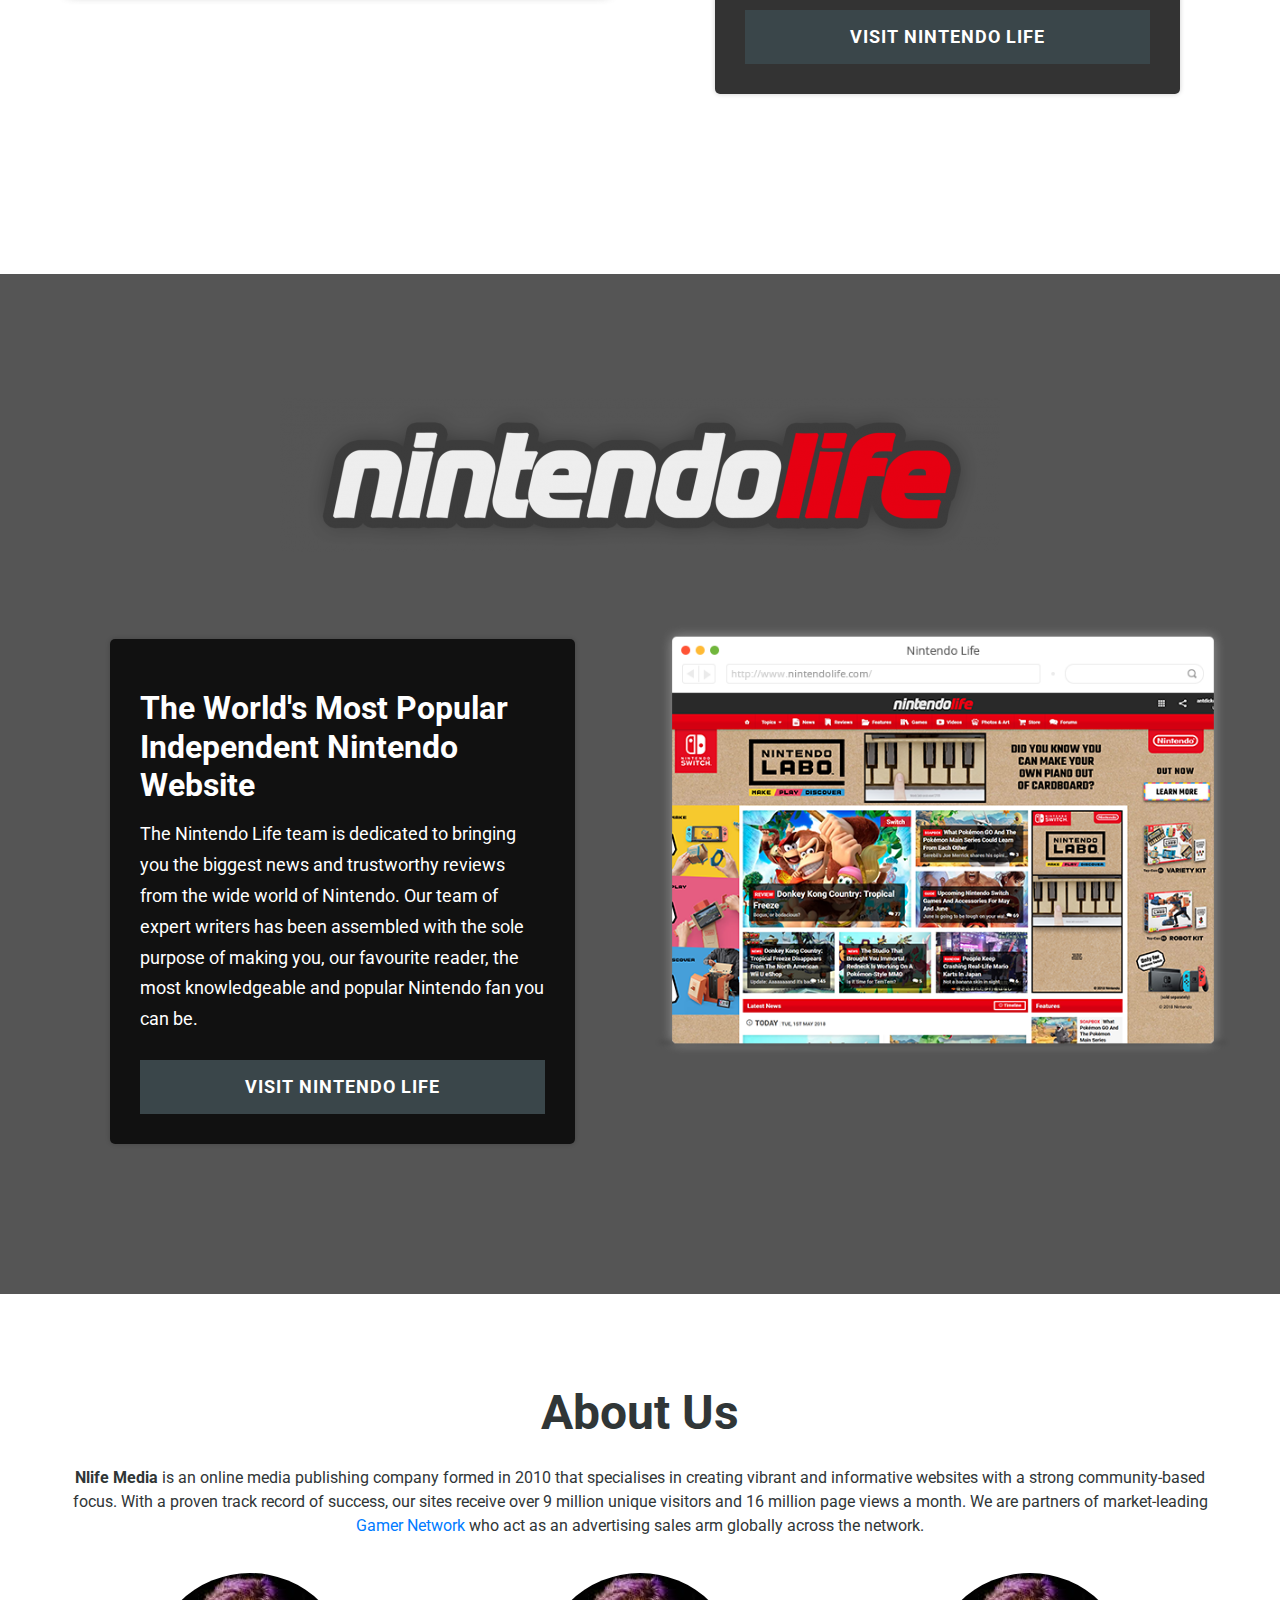
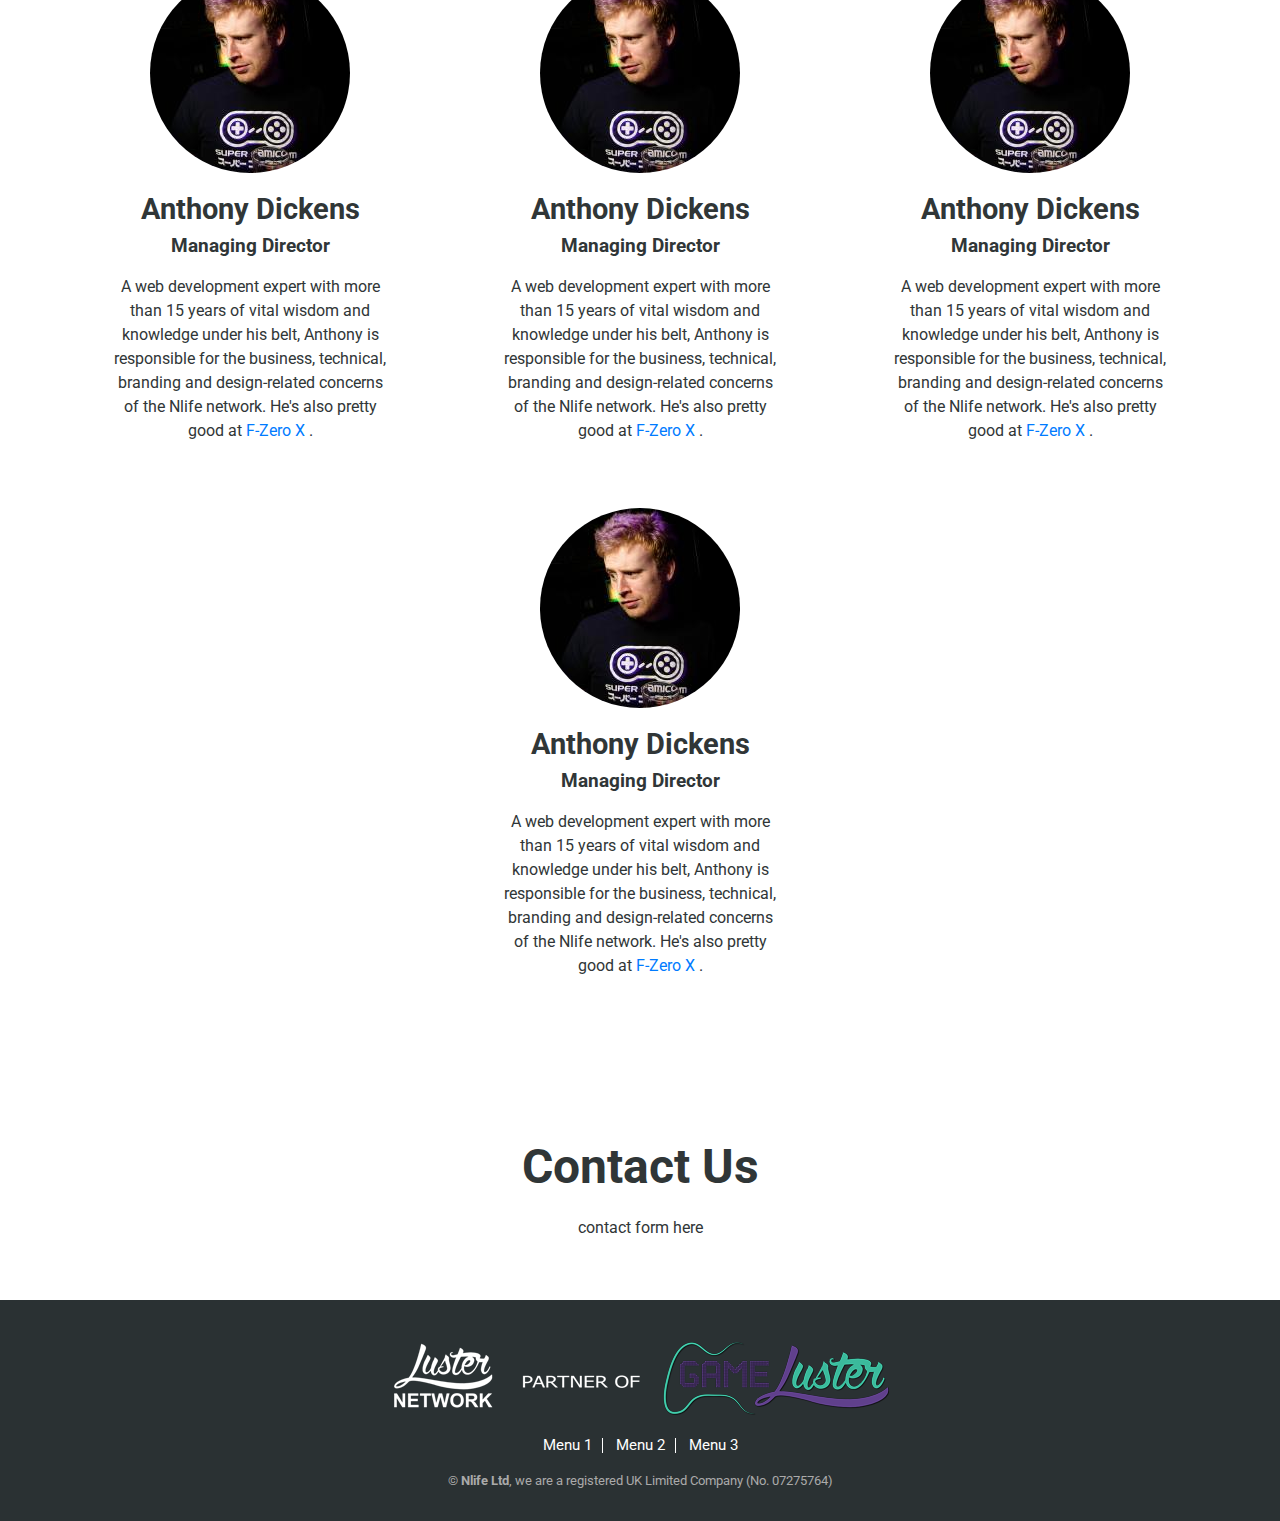
==== commit 257c02ee: "responsive fixes" ====
--- a/demo.html
+++ b/demo.html
@@ -15,7 +15,7 @@
 <body>
     <header class="masthead">
         <div class="site-logo">
-            <h1><a href='http://localhost/workshop/html/' title="Nlife Media">Nlife Media</a></h1>
+            <h1><a href='http://localhost/workshop/html/' title="Network Luster">Network Luster</a></h1>
         </div>
     </header>
     <section class="banner">
@@ -281,7 +281,7 @@
     </section>
     <footer class="footer">
         <div class="partner-logo">
-            <a href="https://www.gamer-network.net"><img src="images/partner-logo.png" /></a>
+            <a href="https://www.gamer-network.net"><img src="images/partner-logo-1.png" /></a>
         </div>
         <div class="footer-nav">
             <ul>
--- a/css/main.css
+++ b/css/main.css
@@ -10106,11 +10106,12 @@
   margin: 10px;
   display: inline-block;
   background: no-repeat center;
-  background-image: url(../images/nlife-logo.svg);
-  width: 260px;
+  background-image: url(../images/Network-Luster-logo.png);
+  width: 222px;
   height: 120px;
   text-indent: -999px;
   overflow: hidden;
+  background-size: cover;
 }
 
 footer.footer {
@@ -10167,6 +10168,11 @@
 @media only screen and (max-width: 992px) {
   section.banner .container {
     padding: 0px;
+  }
+}
+@media only screen and (min-width: 992px) {
+  section.banner .container .banner-content {
+    text-align: center;
   }
 }
 @media only screen and (max-width: 992px) {
@@ -10453,6 +10459,7 @@
 body {
   font-family: "Roboto", sans-serif;
   color: #303637;
+  overflow-x: hidden;
 }
 
 section {
